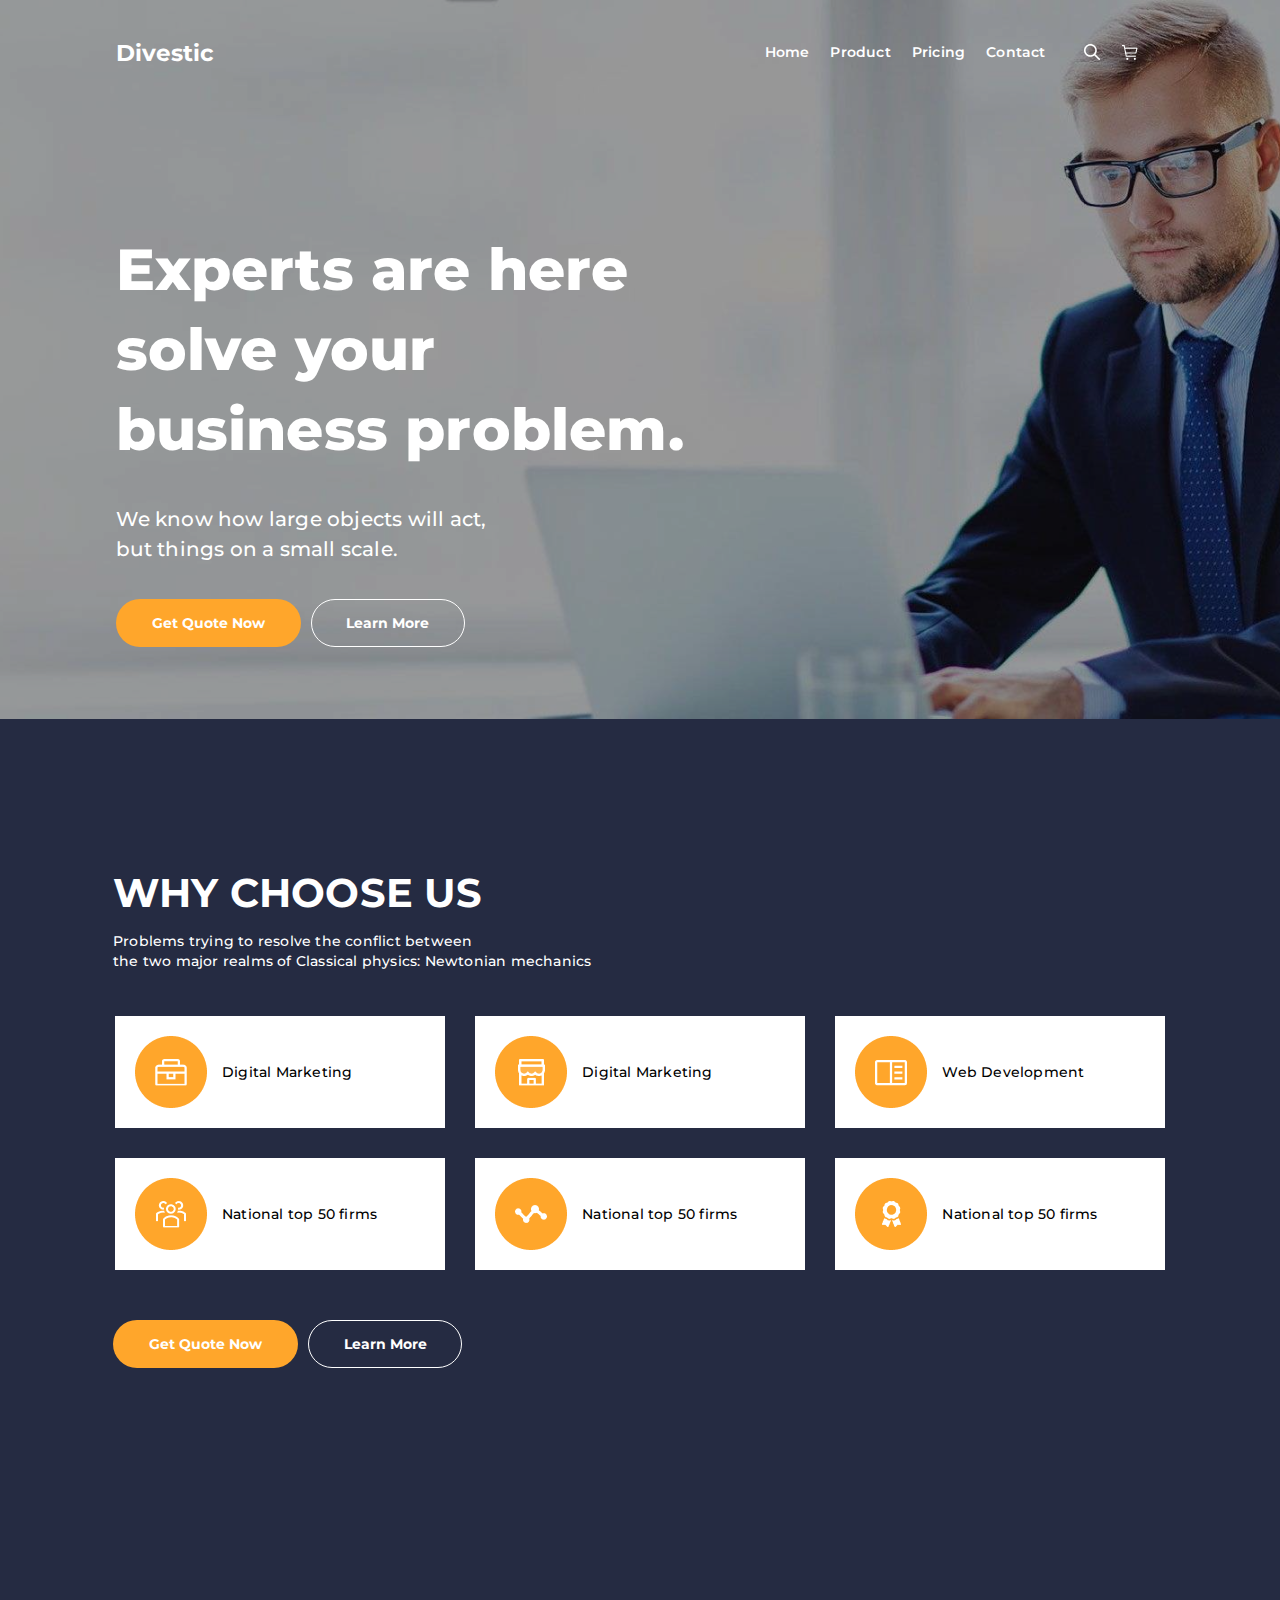
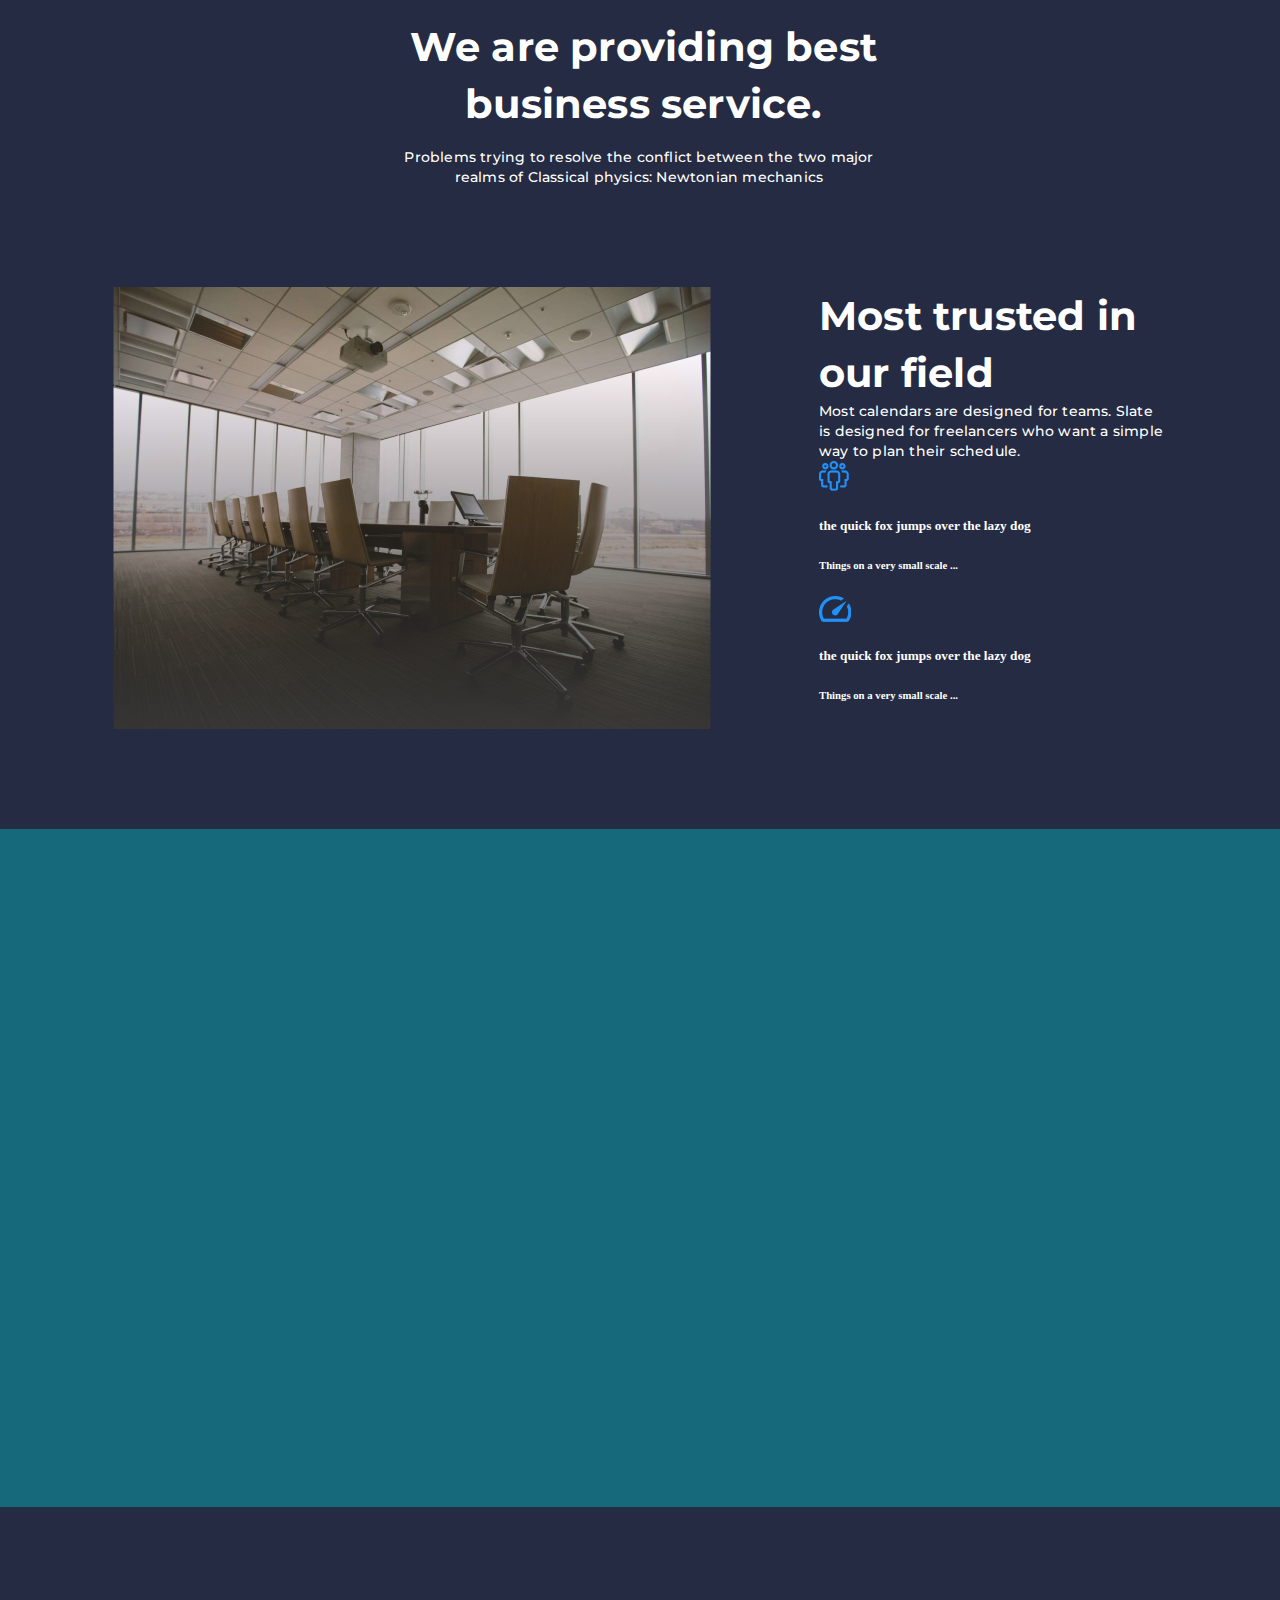
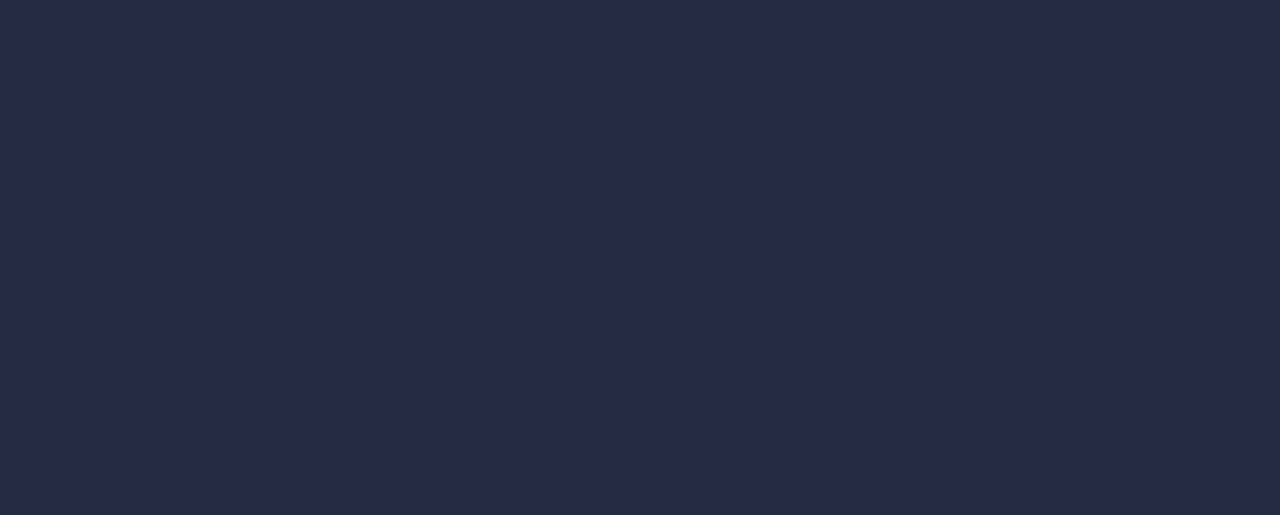
==== index1.html @ 2c8c7f73 "first commit" ====
<!DOCTYPE html>
<html lang="en">

<head>
    <meta charset="UTF-8">
    <meta http-equiv="X-UA-Compatible" content="IE=edge">
    <meta name="viewport" content="width=device-width, initial-scale=1.0">
    <title>Document</title>
    <link href="styles1.css" rel="stylesheet">
</head>

<body>
    <div class="first-page">
        <div class="container">
            <div class="grid__first-page">

                <header>

                    <div class="logo first-page__logo">
                        <h3>Divestic</h3>
                    </div>

                    <div class="menu first-page__menu">
                        <ul class="iteams menu__iteams">
                            <li><a href="#">Home</a></li>
                            <li><a href="#">Product</a></li>
                            <li><a href="">Pricing</a></li>
                            <li><a href="">Contact</a></li>

                            <li>
                        </ul>
                    </div>

                    <div class="lupa-cart first-page__lupa-cart">
                        <a class="lupa first-page__lupa" href="#"><img src="pictures1/lupa.png" alt="Search"></a>

                        <a class="cart first-page__lupa" href="#"><img src="pictures1/shoppingCart.png"
                                alt="Shopping Cart"></a>
                    </div>

                </header>
                <div>
                    <h1>Experts are here solve your business problem.</h1>
                </div>
                <div>
                    <h4>We know how large objects will act,
                        but things on a small scale.</h4>
                </div>
                <div class="buttons first-page_buttons">
                    <button class="first-button first-page__first-button" type="">Get Quote Now</button>
                    <button class="second-button first-page__second-button" type="">Learn More</button>
                </div>

            </div>
        </div>
    </div>
    <div class="second-page">
        <div class="container">
            <div class="grid__second-page">
                <div class="h2 second-page__h2">
                    <h2>WHY CHOOSE US</h2>
                </div>
                <div class="text second-page__text">
                    <p>Problems trying to resolve the conflict between<br>
                        the two major realms of Classical physics: Newtonian mechanics</p>
                </div>
                <div class="blocks second-page__blocks">
                    <div><img src="pictures1/block1.png" alt=""></a>
                        <p>Digital Marketing</p>
                    </div>
                    <div><img src="pictures1/block2.png" alt=""></a>
                        <p>Digital Marketing</p>
                    </div>
                    <div><img src="pictures1/block3.png" alt=""></a>
                        <p>Web Development</p>
                    </div>
                    <div><img src="pictures1/block4.png" alt=""></a>
                        <p>National top 50 firms</p>
                    </div>
                    <div><img src="pictures1/block5.png" alt=""></a>
                        <p>National top 50 firms</p>
                    </div>
                    <div><img src="pictures1/block6.png" alt=""></a>
                        <p>National top 50 firms</p>
                    </div>





                </div>

                <div class="buttons second-page__buttons">
                    <button class="first-button second-page__first-button" type="">Get Quote Now</button>
                    <button class="second-button second-page__second-button" type="">Learn More</button>
                </div>


            </div>
        </div>
    </div>
    <div class="third-page">
        <div class="container">
            <div class="grid__third-page">

                <div class="h2 third-page__h2">
                    <h2>We are providing best
                        business service.</h2>
                </div>
                <div class="text third-page__text">
                    <p>Problems trying to resolve the conflict between the two major realms
                        of Classical physics: Newtonian mechanics </p>
                </div>
                <div class="video">
                    <img src="pictures1/media bg-cover.png">
                </div>
                <div class="other">
                    <div class="h2 other__h2">
                        <h2>Most trusted in
                            our field</h2>
                    </div>
                    <div class="text other__text">
                        <p>Most calendars are designed for teams. Slate
                            is designed for freelancers who want a
                            simple way to plan their schedule.</p>
                    </div>
                    <div class="elem1 other__elem1"> <img src="pictures1/elem1.png">
                        <h5>the quick fox jumps over the lazy
                            dog</h5>
                        <h6>Things on a very small scale ...</h6>
                    </div>
                    <div class="elem2 other__elem2"></div>
                    <img src="pictures1/elem2.png">
                    <h5>the quick fox jumps over the lazy
                        dog</h5>
                    <h6>Things on a very small scale ...</h6>
                </div>













            </div>
        </div>
    </div>



    <div class="fourth-page">
        <div class="container">
            <div class="grid__fourth-page">



            </div>
        </div>
    </div>

    <div class="fifth-page">
        <div class="container">
            <div class="grid__fifth-page">



            </div>
        </div>
    </div>
    <div class="six-page">
        <div class="container">
            <div class="grid__six-page">



            </div>
        </div>
    </div>
    <div class="seven-page">
        <div class="container">
            <div class="grid__seven-page">



            </div>
        </div>
    </div>

</body>

</html>
---- styles1.css ----
@font-face {
  font-family: "Montserrat";
  src: url(fonts1/Montserrat-Bold.ttf);
  font-style: bold;
  font-weight: 700;
}
@font-face {
  font-family: "Montserrat";
  src: url(fonts1/Montserrat-Regular.ttf);
  font-style: normal;
  font-weight: 400;
}
@font-face {
  font-family: "Montserrat";
  src: url(fonts1/Montserrat-Black.ttf);
  font-style: ;
  font-weight: 900;
}
@font-face {
  font-family: "Montserrat";
  src: url(fonts1/Montserrat-ExtraBold.ttf);
  font-style: ;
  font-weight: 800;
}
@font-face {
  font-family: "Montserrat";
  src: url(fonts1/Montserrat-SemiBold.ttf);
  font-weight: 600;
}
@font-face {
  font-family: "Montserrat";
  src: url(fonts1/Montserrat-Medium.ttf);
  font-weight: 500;
}
@font-face {
  font-family: "Montserrat";
  src: url(fonts1/Montserrat-Light.ttf);
  font-weight: 300;
}
body {
  margin: 0px;
}

.container {
  margin: 0 auto;
}
div.first-page > .container {
  height: 718px;
  padding-top: 1px;
  width: 1049px;
}

.first-page {
  margin-top: 0px;
  background-blend-mode: multiply;
  background-size: cover;
  background-color: rgba(0, 0, 0, 0.4);
  background-image: url(pictures1/1backgr.png);
}

.grid__first-page {
  display: grid;
  grid-gap: 10px;
  grid-template-rows: 104px 1fr 100px 130px;
  grid-template-columns: 1fr;
  grid-template-areas:
    "header "
    "h1"
    "h4"
    "butn";
}

header {
  grid-area: header;
  display: grid;
  grid-template-columns: 550px 384px 100px;
  grid-gap: 10px;
}
.logo {
}

h3 {
  margin-top: 36px;
  width: 99px;
  float: left;
  color: white;
  font-family: Montserrat;
  font-weight: 700;
  font-size: 23px;
  line-height: 32px;
  letter-spacing: 0.1px;
}
.menu ul {
  display: flex;
  margin-left: 49px;
}
.iteams li {
  margin-top: 23px;
  list-style: none;
  padding-right: 21px;
}

.iteams li a {
  text-decoration: none;
  line-height: 24px;
  font-size: 14px;
  color: white;
  font-family: Montserrat;
  font-weight: 600;
  letter-spacing: 0.2px;
}
h1 {
  margin-top: 115px;
  margin-bottom: 0px;
  font-family: Montserrat, sans-serif;
  font-weight: 800;
  color: white;
  font-size: 58px;
  width: 570px;
  line-height: 80px;
  letter-spacing: 0.2px;
}
h4 {
  color: white;
  font-family: Montserrat;
  font-weight: 500;
  font-size: 24px;
  width: 376px;
  font-size: 20px;
  letter-spacing: 0.2px;
  line-height: 30px;
  margin-top: 24px;
  margin-bottom: 0px;
}

.lupa-cart {
  display: grid;
  grid-template-columns: auto 1fr;
  grid-gap: 22px;
}
.lupa {
  padding-left: 14px;
  padding-top: 43px;
}
.cart {
  padding-top: 44px;
}

.first-button {
  appearance: none;
  border: 0;
  font-family: Montserrat;
  border-radius: 37px;
  background: #ffa62b;
  color: #fff;
  padding: 10px 36px;
  font-size: 14px;
  width: 185px;
  height: 48px;
  font-weight: 700;
}
.second-button {
  margin-left: 6px;
  appearance: none;
  border: 1px solid #ffffff;
  background: unset;
  border-radius: 37px;
  color: #fff;
  font-family: Montserrat;
  font-size: 14px;
  font-weight: 700;
  width: 154px;
  height: 48px;
  border-color: white;
}
.first-page_buttons {
  padding-top: 9px;
}
.second-page,
.third-page {
  background-color: #252b42;
}
div.second-page > .container {
  height: 799px;
  width: 1054px;
}
.grid__second-page {
  display: grid;
  grid-gap: 10px;
  grid-template-rows: 1fr 1fr fr 2fr;
  grid-template-columns: 1fr;
  grid-template-areas:
    "h2"
    "text"
    "blocks"
    "butn";
}
.blocks {
  display: grid;
  grid-gap: px;
  grid-template-columns: 1fr 1fr 1fr;
  grid-template-rows: 1fr 1fr;
}
.second-page__h2 {
  margin-top: 145px;
}

h2 {
  font-family: Montserrat;
  font-weight: 700;
  font-size: 40px;
  line-height: 57px;
  letter-spacing: 0.2px;
  color: #fff;
  margin: 0px;
}
div.second-page__text > p {
  color: #ffffff;
  margin: 0px;
}

.second-page__blocks > div {
  display: flex;
  background-color: #ffffff;
  margin: 15px 15.25px;
  align-items: center;
}
.second-page__blocks {
  margin: 20px -13.25px -15px;
}

.second-page__blocks > div > img {
  margin: 20px 15px 20px 20px;
}
p {
  font-family: Montserrat;
  font-weight: 500;
  font-size: 14px;
  line-height: 20px;
  letter-spacing: 0.2px;
}
.second-page__buttons {
  margin-top: 40px;
}
div.third-page > .container {
  height: 911px;
  width: 1054px;
}
.grid__third-page {
  display: grid;
  max-height: 911px;
  grid-gap: 10px;
  grid-template-rows: 1fr 1fr 4fr;
  grid-template-columns: 2fr 1fr;
  grid-template-areas:
    "h2 h2"
    "text text"
    "video other";
}
.third-page__h2 {
  grid-area: h2;
  width: 480px; /*изменить на 461*/
  margin: 100px auto 0px;
}
.third-page__h2 > h2 {
  text-align: center;
  margin-left: 7px;
}
.third-page__text {
  grid-area: text;
  width: 511px;
  margin: 0px auto 0px;
}
div.third-page__text > p {
  color: #ffffff;
  text-align: center;
  margin: 0px;
  margin-top: 5px;
  margin-right: 2px;
}

.video {
  grid-area: video;
}

div.outher {
  grid-area: other;
  display: grid;
  grid-template-rows: 1fr 1fr 1fr 1fr;
  grid-template-columns: 1fr;
}

h5 {
  color: #ffffff;
}
h6 {
  color: #ffffff;
}
div.other__text > p {
  color: #ffffff;
  margin: 0px;
}

.fourth-page {
  background-color: #16697a;
}
.fourth-page > .container {
  height: 678px;
  width: 1054px;
}
.fifth-page > .container {
  height: 608px;
  width: 1054px;
}
.fifth-page {
  background-color: #252b42;
}
.six-page {
  background-color: #252b42;
}
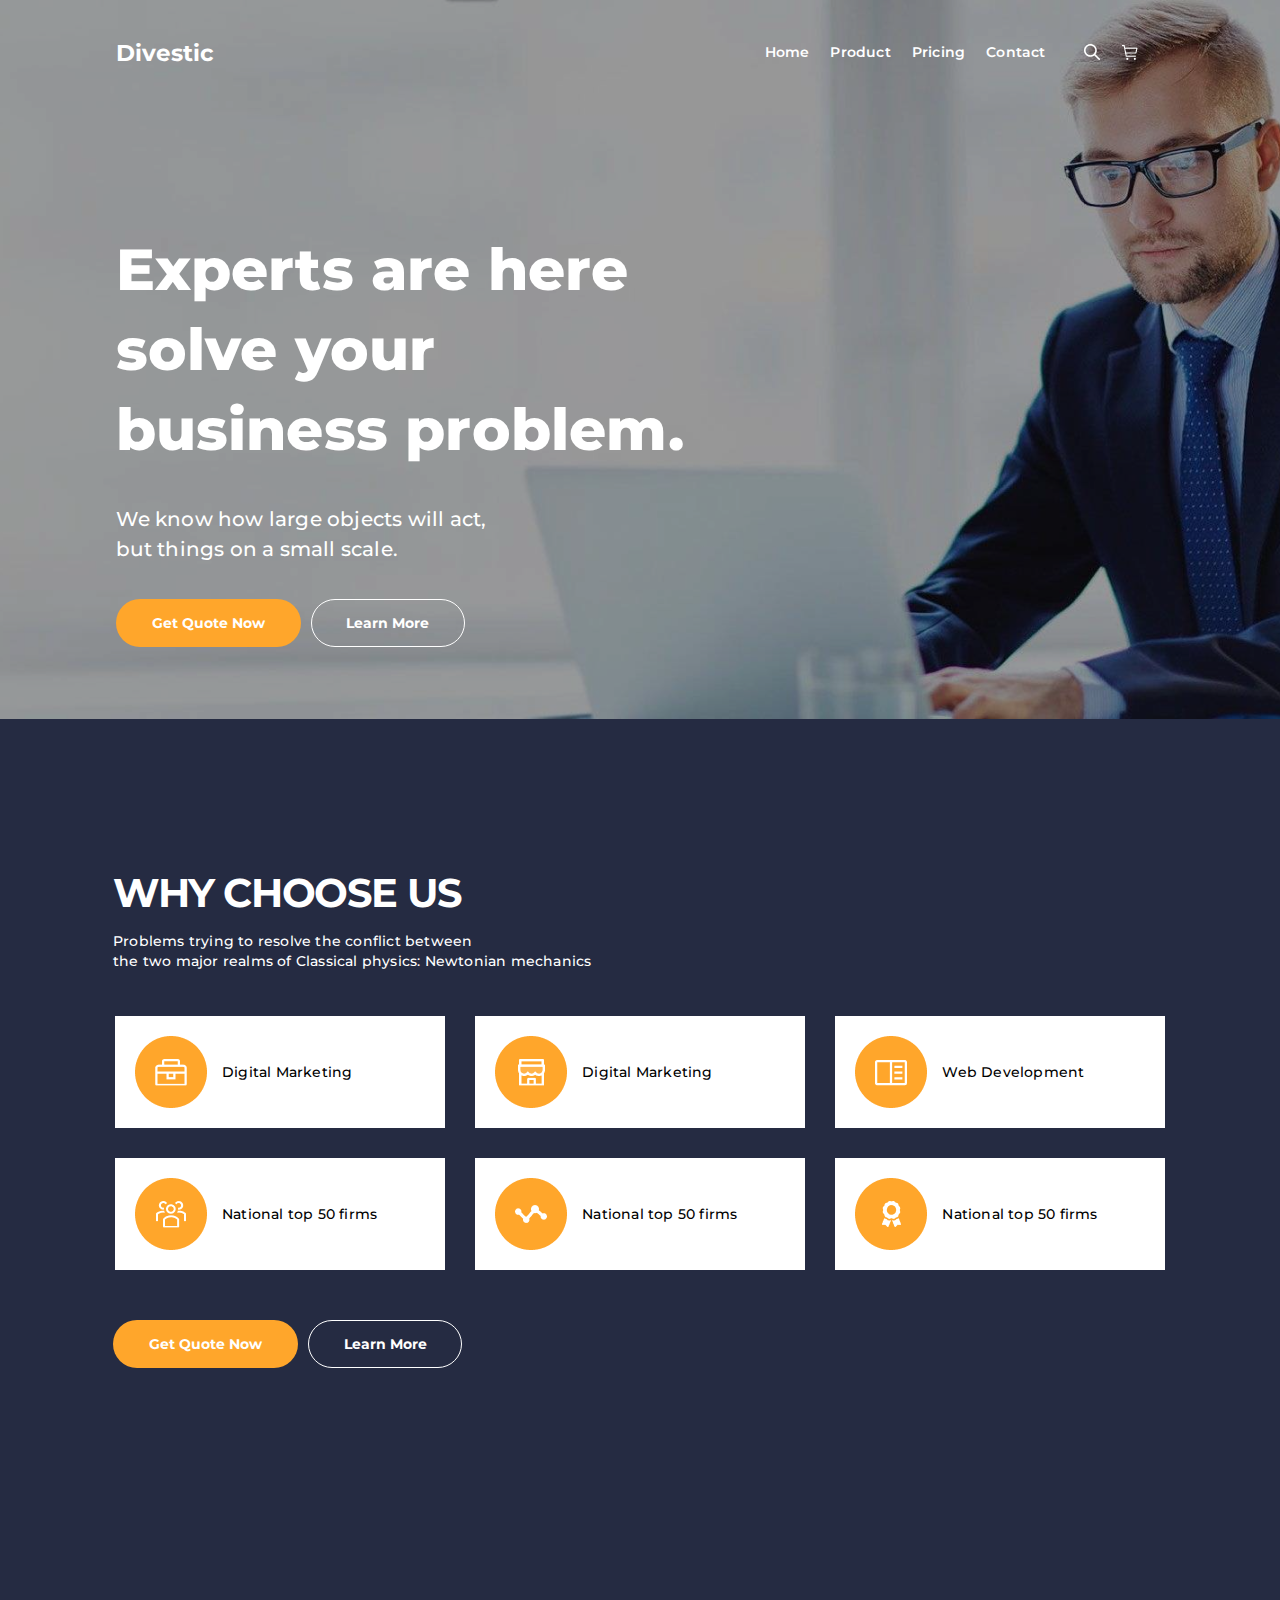
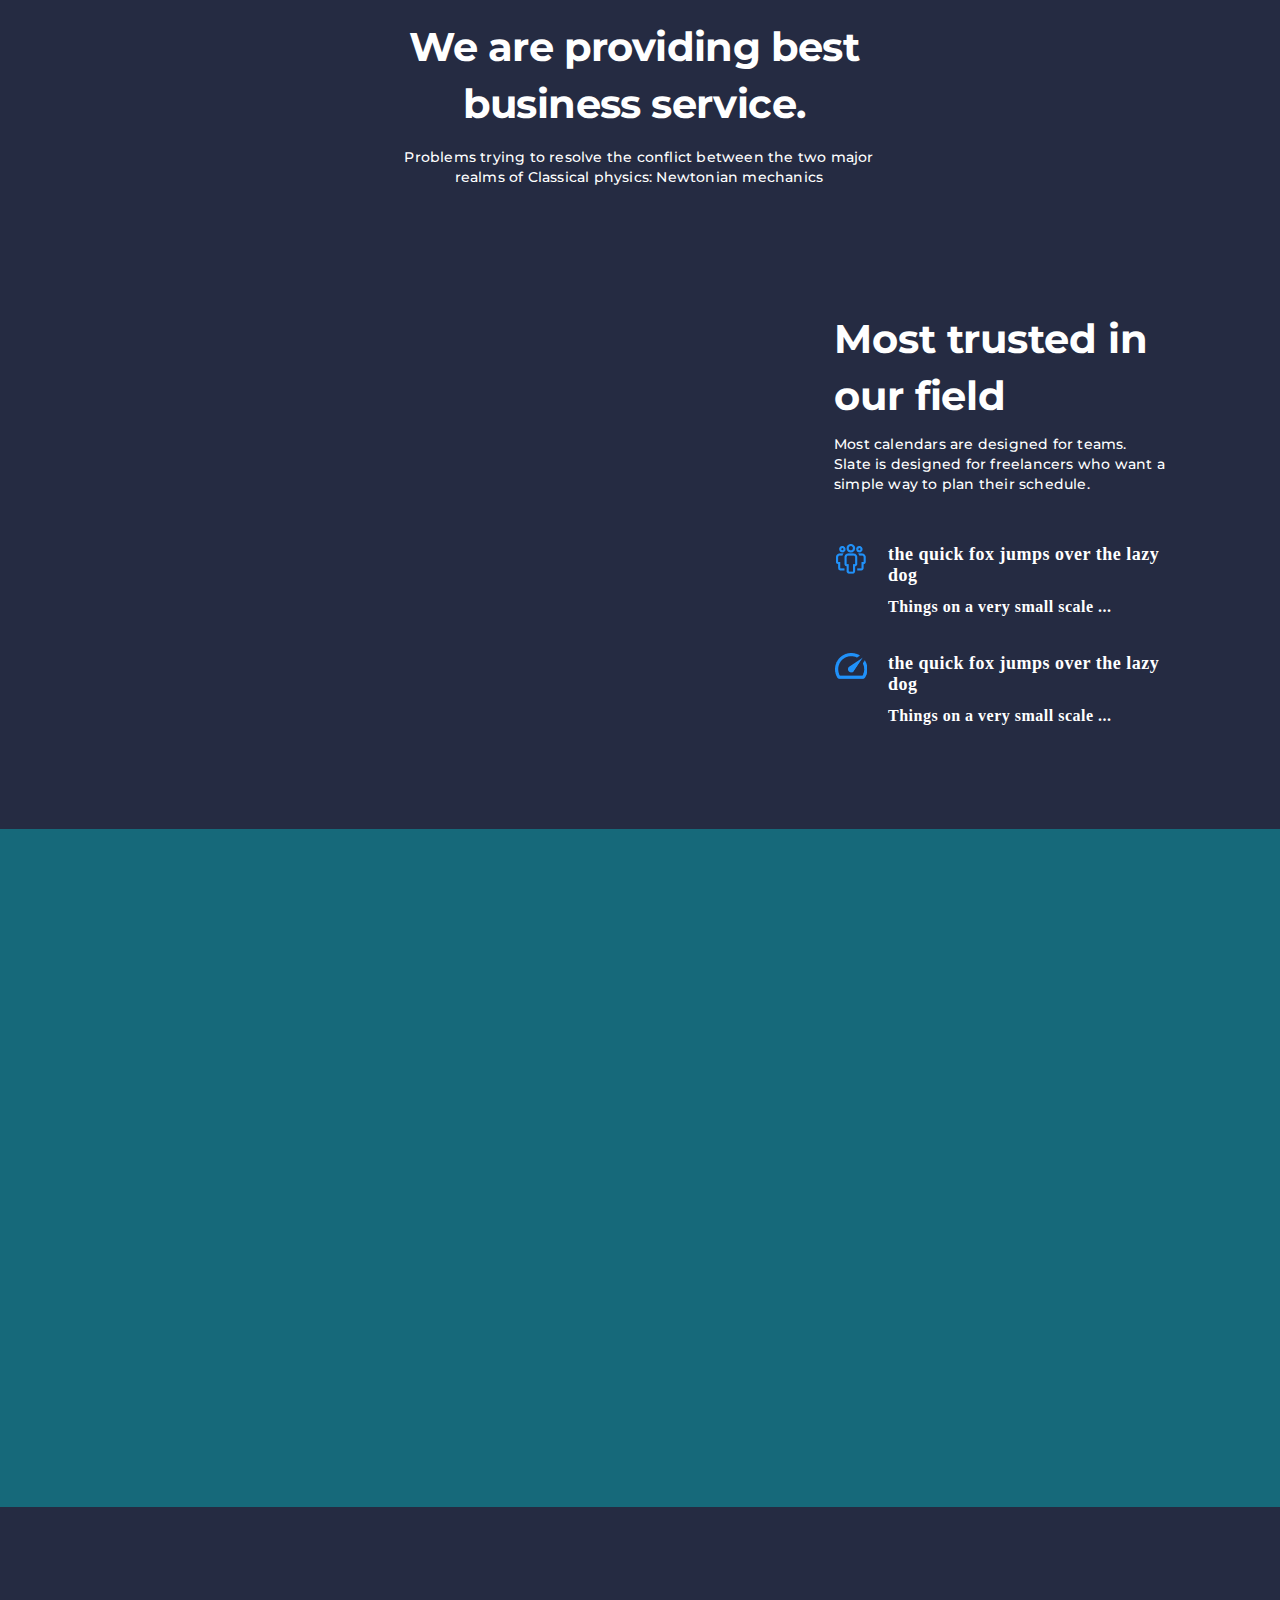
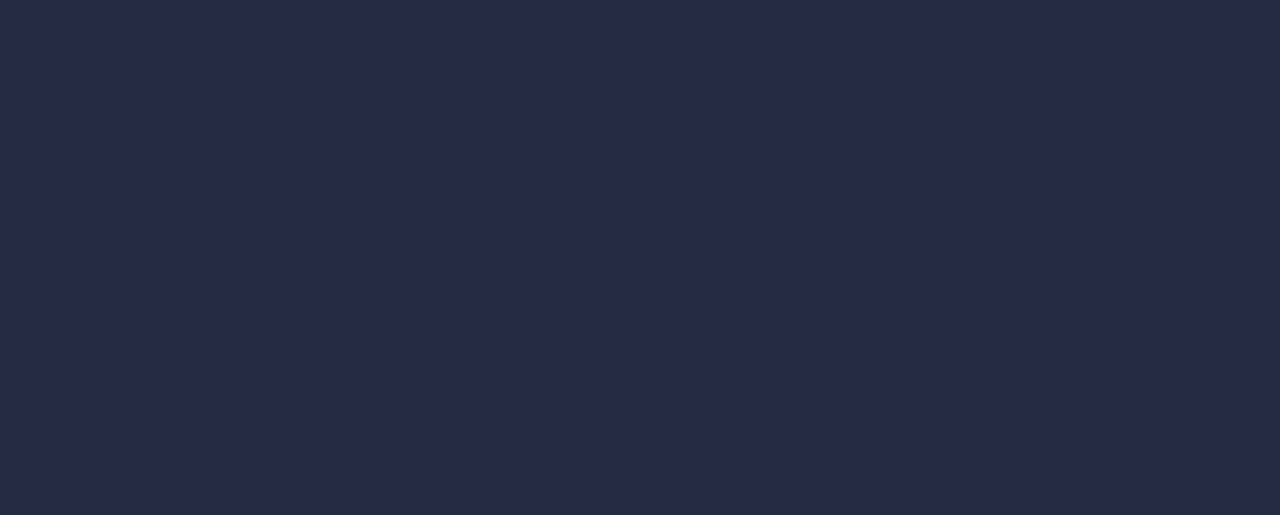
==== commit 9e9c0d6b: "finished 3 page" ====
--- a/index1.html
+++ b/index1.html
@@ -7,6 +7,10 @@
     <meta name="viewport" content="width=device-width, initial-scale=1.0">
     <title>Document</title>
     <link href="styles1.css" rel="stylesheet">
+
+    <link rel="stylesheet" href="https://cdn.plyr.io/3.7.2/plyr.css" />
+
+
 </head>
 
 <body>
@@ -112,7 +116,23 @@
                         of Classical physics: Newtonian mechanics </p>
                 </div>
                 <div class="video">
-                    <img src="pictures1/media bg-cover.png">
+
+                    <video data-poster="pictures1/media bg-cover.png" id="player">
+                        <!-- Video files -->
+                        <!-- <source src="https://cdn.plyr.io/static/demo/View_From_A_Blue_Moon_Trailer-576p.mp4"
+                            type="video/mp4" size="576" /> -->
+
+                        <iframe iconUrl="./img/icons/video_icon.svg" allow="autoplay" controls
+                            src="https://player.vimeo.com/video/76979871?loop=false&amp;byline=false&amp;portrait=false&amp;title=false&amp;speed=true&amp;transparent=0&amp;gesture=media"></iframe>
+
+                    </video>
+
+
+
+
+
+
+                    <!-- <img src="pictures1/media bg-cover.png"> -->
                 </div>
                 <div class="other">
                     <div class="h2 other__h2">
@@ -124,16 +144,18 @@
                             is designed for freelancers who want a
                             simple way to plan their schedule.</p>
                     </div>
-                    <div class="elem1 other__elem1"> <img src="pictures1/elem1.png">
+                    <div class="elem1 other__elem1">
+                        <img src="pictures1/elem1.png">
                         <h5>the quick fox jumps over the lazy
                             dog</h5>
                         <h6>Things on a very small scale ...</h6>
                     </div>
-                    <div class="elem2 other__elem2"></div>
-                    <img src="pictures1/elem2.png">
-                    <h5>the quick fox jumps over the lazy
-                        dog</h5>
-                    <h6>Things on a very small scale ...</h6>
+                    <div class="elem2 other__elem2">
+                        <img src="pictures1/elem2.png">
+                        <h5>the quick fox jumps over the lazy
+                            dog</h5>
+                        <h6>Things on a very small scale ...</h6>
+                    </div>
                 </div>
 
 
@@ -194,4 +216,20 @@
 
 </body>
 
+
+
+<script src="https://cdn.plyr.io/3.7.2/plyr.js"></script>
+<script>
+    const player = new Plyr('#player');
+</script>
+
+
+<!-- <script src="src/js/plyr.js"></script>
+<script>
+    const player = new Plyr('#player');
+</script>
+<script src="https://cdn.plyr.io/3.7.2/plyr.polyfilled.js"></script>
+<script src="https://cdn.plyr.io/3.7.2/demo.js" crossorigin="anonymous"></script> -->
+
+
 </html>--- a/styles1.css
+++ b/styles1.css
@@ -13,13 +13,13 @@
 @font-face {
   font-family: "Montserrat";
   src: url(fonts1/Montserrat-Black.ttf);
-  font-style: ;
+
   font-weight: 900;
 }
 @font-face {
   font-family: "Montserrat";
   src: url(fonts1/Montserrat-ExtraBold.ttf);
-  font-style: ;
+
   font-weight: 800;
 }
 @font-face {
@@ -75,8 +75,6 @@
   display: grid;
   grid-template-columns: 550px 384px 100px;
   grid-gap: 10px;
-}
-.logo {
 }
 
 h3 {
@@ -197,7 +195,7 @@
 }
 .blocks {
   display: grid;
-  grid-gap: px;
+
   grid-template-columns: 1fr 1fr 1fr;
   grid-template-rows: 1fr 1fr;
 }
@@ -210,7 +208,7 @@
   font-weight: 700;
   font-size: 40px;
   line-height: 57px;
-  letter-spacing: 0.2px;
+  letter-spacing: -1.4px;
   color: #fff;
   margin: 0px;
 }
@@ -255,16 +253,18 @@
   grid-template-areas:
     "h2 h2"
     "text text"
-    "video other";
+    "video  other";
 }
 .third-page__h2 {
   grid-area: h2;
-  width: 480px; /*изменить на 461*/
+  width: 461px; /*480изменить на 461
+  pochemy razmer drugoi*/
   margin: 100px auto 0px;
 }
 .third-page__h2 > h2 {
+  letter-spacing: -0.6px;
   text-align: center;
-  margin-left: 7px;
+  margin-left: -12px;
 }
 .third-page__text {
   grid-area: text;
@@ -277,6 +277,7 @@
   margin: 0px;
   margin-top: 5px;
   margin-right: 2px;
+  margin-bottom: 91px;
 }
 
 .video {
@@ -285,20 +286,60 @@
 
 div.outher {
   grid-area: other;
-  display: grid;
-  grid-template-rows: 1fr 1fr 1fr 1fr;
-  grid-template-columns: 1fr;
+}
+
+div.other__text > p {
+  color: #ffffff;
+  margin: 0px;
+}
+div.other__text {
+  margin-left: 15px;
+  margin-top: 10px;
+  margin-bottom: 50px; /*!!!*/
+}
+div.other__h2 {
+  margin-top: 21.5px;
+  margin-left: 15px;
+}
+div.other__h2 > h2 {
+  letter-spacing: -0.1px;
+}
+div.other__elem1,
+div.other__elem2 {
+  height: 77px;
+  display: grid;
+  grid-template-rows: 1fr 1fr;
+  grid-template-columns: 1fr 279px;
+  margin-left: 17px;
 }
 
 h5 {
   color: #ffffff;
+  margin: 0px;
+  font-size: 18px;
+  letter-spacing: 0.5px;
+  font-weight: 700;
 }
 h6 {
   color: #ffffff;
-}
-div.other__text > p {
-  color: #ffffff;
-  margin: 0px;
+  margin: 0px;
+  font-size: 16px;
+  letter-spacing: 0.5px;
+  font-weight: 600;
+}
+div.other__elem1 > h6,
+div.other__elem2 > h6 {
+  margin-top: 12px;
+  grid-row-start: 2;
+  grid-column-start: 2;
+  grid-row-end: 3;
+  grid-column-end: 3;
+}
+div.other__elem1 {
+  margin-bottom: 32px;
+}
+div.other__elem2 {
+  margin-left: 16px;
 }
 
 .fourth-page {
@@ -318,3 +359,9 @@
 .six-page {
   background-color: #252b42;
 }
+
+.plyr {
+  margin-left: 3px;
+  width: 597px;
+  height: 442px;
+}
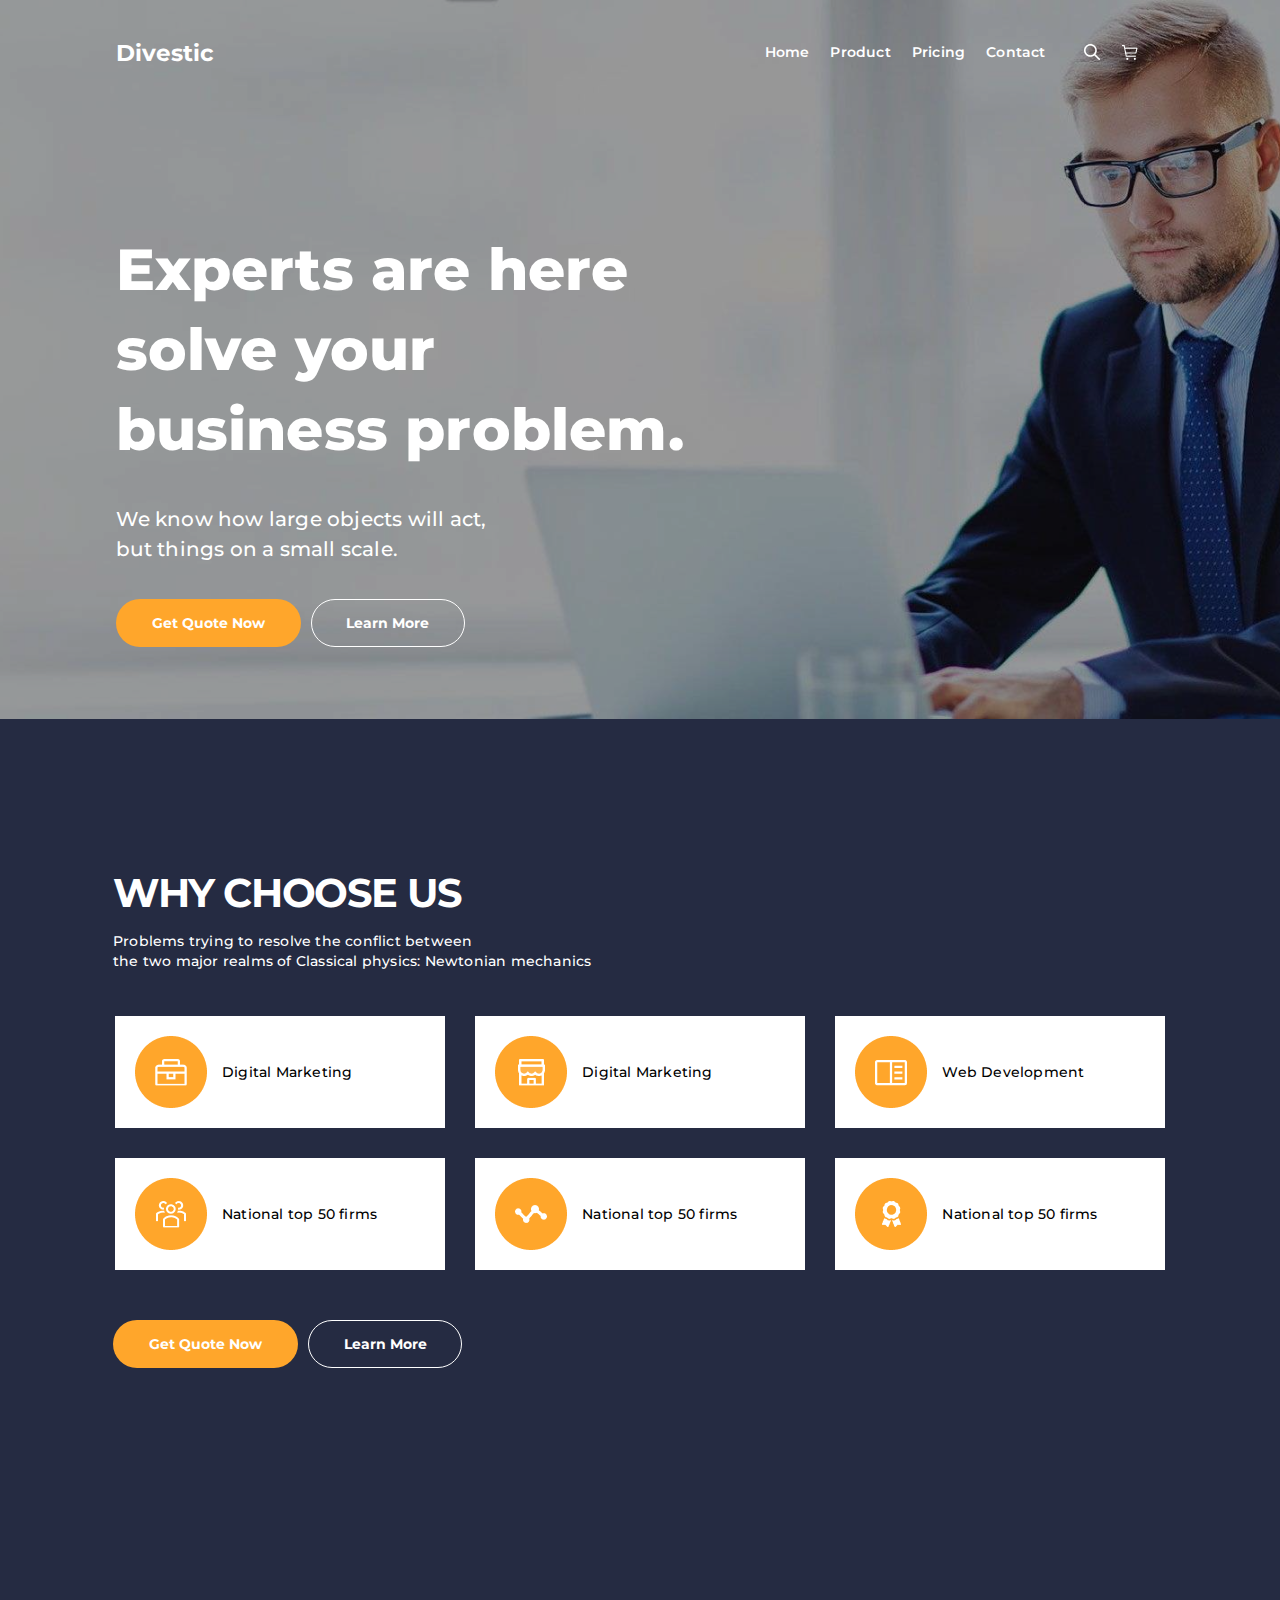
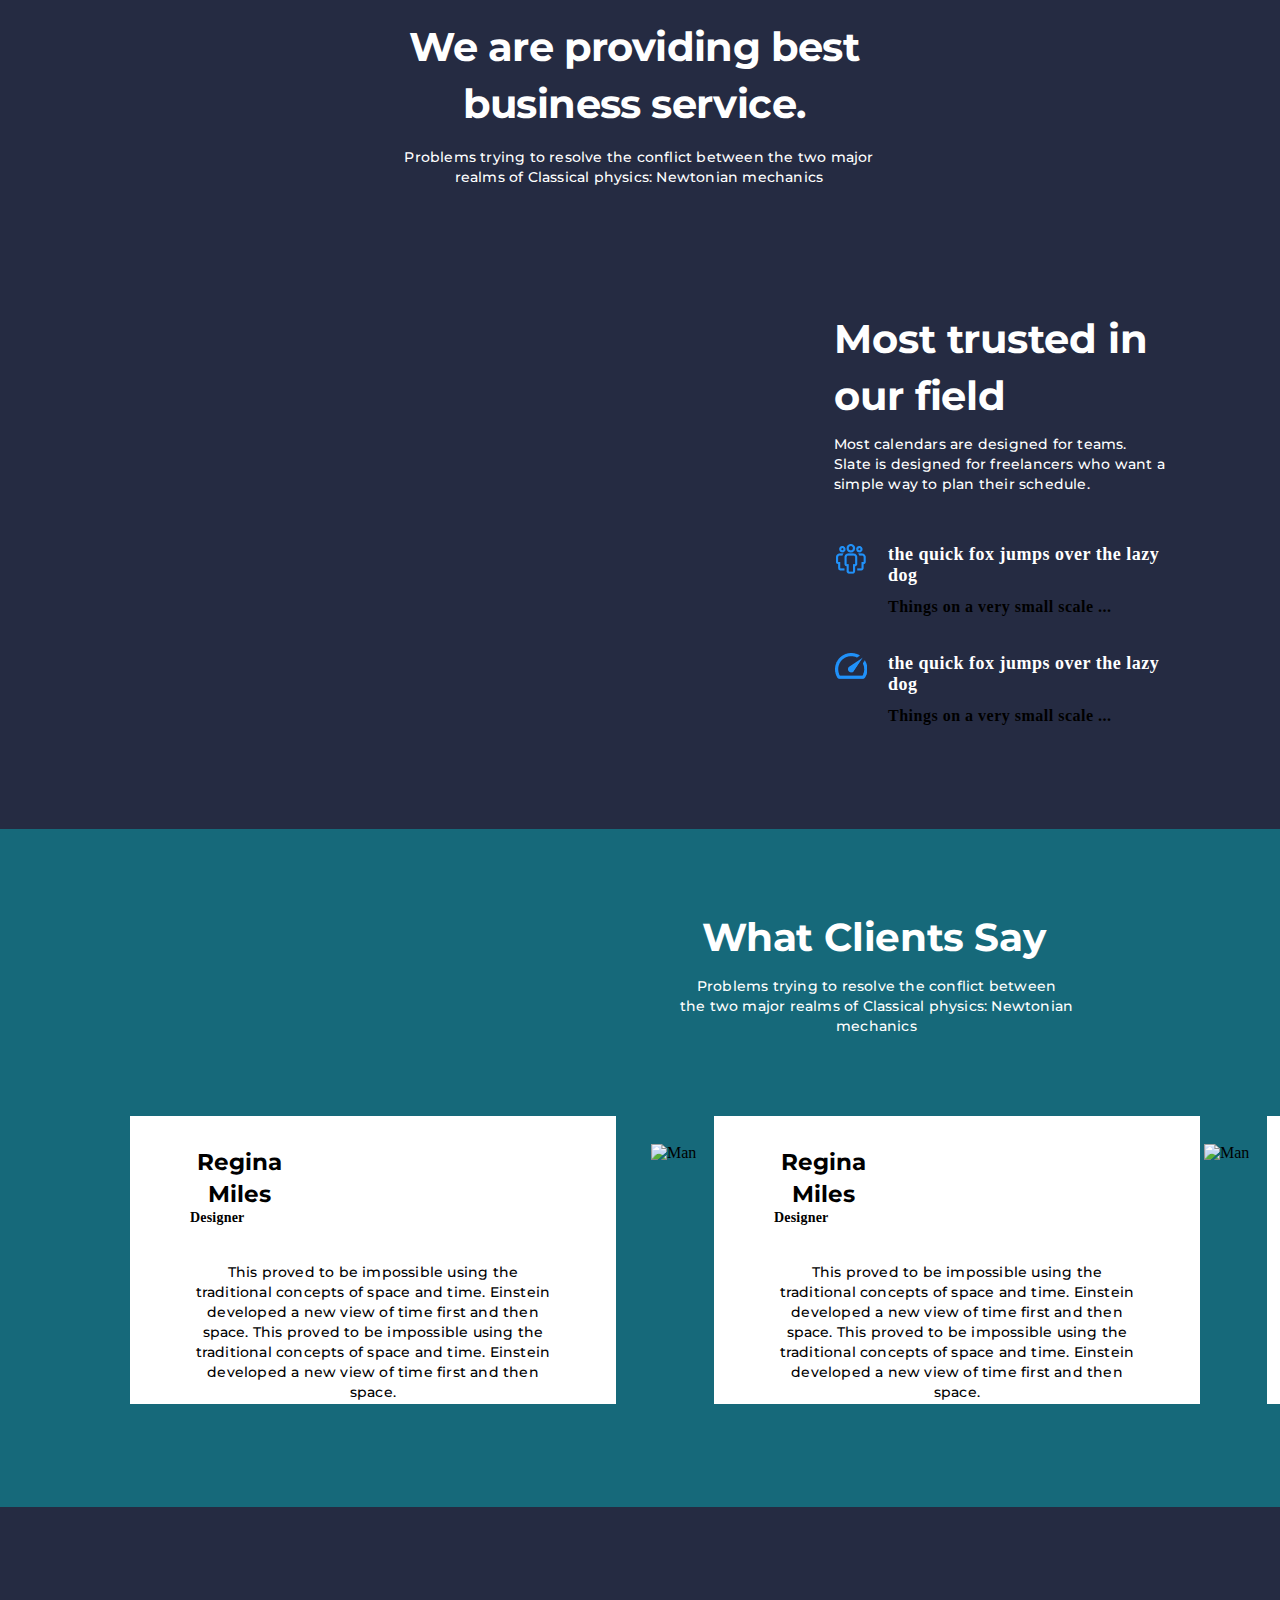
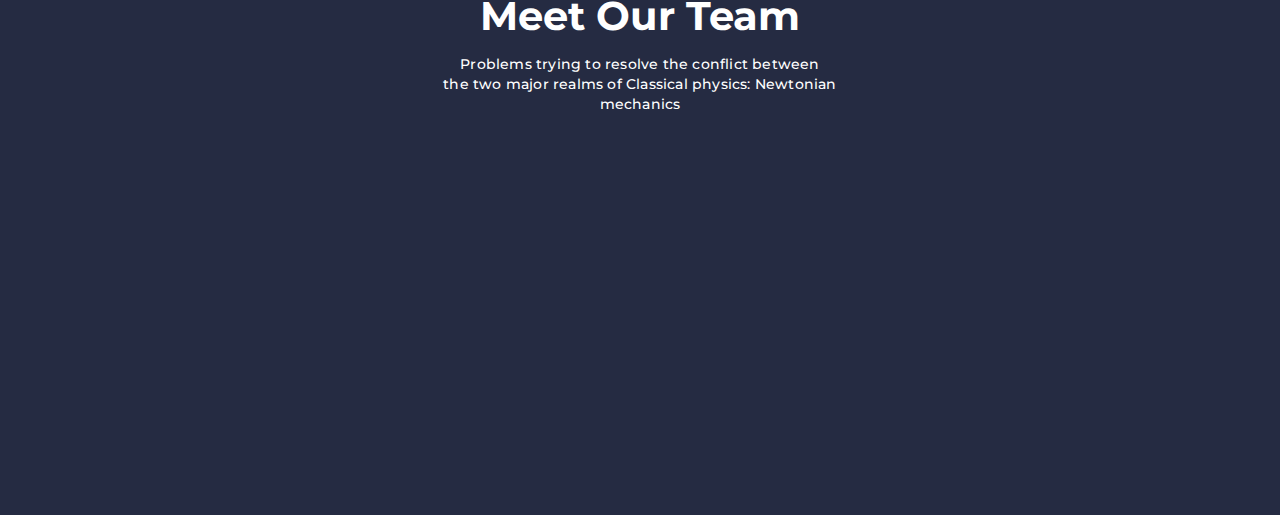
==== commit 5388bb70: "started fifth page" ====
--- a/index1.html
+++ b/index1.html
@@ -158,18 +158,6 @@
                     </div>
                 </div>
 
-
-
-
-
-
-
-
-
-
-
-
-
             </div>
         </div>
     </div>
@@ -180,8 +168,73 @@
         <div class="container">
             <div class="grid__fourth-page">
 
-
-
+                <div class="h2 fourth-page__h2">
+
+                    <h2>What Clients Say</h2>
+                </div>
+
+                <div class="text fourth-page__text">
+                    <p>Problems trying to resolve the conflict between<br>
+                        the two major realms of Classical physics: Newtonian mechanics </p>
+                </div>
+                <div class="cards fourth-page__cards">
+                    <div class="first-card fourth-page__first-card">
+                        <h3>Regina Miles</h3>
+                        <h6>Designer</h6>
+                        <div>
+                            <span class="icon-star"></span>
+                            <span class="icon-star"></span>
+                            <span class="icon-star"></span>
+                            <span class="icon-star"></span>
+                            <span class="icon-emptyStar"></span>
+
+                        </div>
+                        <p>This proved to be impossible using the traditional
+                            concepts of space and time. Einstein developed a
+                            new view of time first and then space. This proved
+                            to be impossible using the traditional concepts of
+                            space and time. Einstein developed a new view
+                            of time first and then space.</p>
+                    </div>
+                    <div class="second-card fourth-page__second-card">
+                        <img class="man second-card__man" src="pictures1/glasses.png" alt="Man">
+                        <h3>Regina Miles</h3>
+                        <h6>Designer</h6>
+                        <div>
+                            <span class="icon-star"></span>
+                            <span class="icon-star"></span>
+                            <span class="icon-star"></span>
+                            <span class="icon-star"></span>
+                            <span class="icon-emptyStar"></span>
+
+                        </div>
+                        <p>This proved to be impossible using the traditional
+                            concepts of space and time. Einstein developed a
+                            new view of time first and then space. This proved
+                            to be impossible using the traditional concepts of
+                            space and time. Einstein developed a new view
+                            of time first and then space.</p>
+                    </div>
+                    <div class="third-card fourth-page__third-card">
+                        <img class="man third-card__man" src="pictures1/man.png" alt="Man">
+                        <h3>Regina Miles</h3>
+                        <h6>Designer</h6>
+                        <div>
+                            <span class="icon-star"></span>
+                            <span class="icon-star"></span>
+                            <span class="icon-star"></span>
+                            <span class="icon-star"></span>
+                            <span class="icon-emptyStar"></span>
+
+                        </div>
+                        <p>This proved to be impossible using the traditional
+                            concepts of space and time. Einstein developed a
+                            new view of time first and then space. This proved
+                            to be impossible using the traditional concepts of
+                            space and time. Einstein developed a new view
+                            of time first and then space.</p>
+                    </div>
+                </div>
             </div>
         </div>
     </div>
@@ -189,30 +242,47 @@
     <div class="fifth-page">
         <div class="container">
             <div class="grid__fifth-page">
-
-
-
-            </div>
-        </div>
-    </div>
-    <div class="six-page">
-        <div class="container">
-            <div class="grid__six-page">
-
-
-
-            </div>
-        </div>
-    </div>
-    <div class="seven-page">
-        <div class="container">
-            <div class="grid__seven-page">
-
-
-
-            </div>
-        </div>
-    </div>
+                <h2>Meet Our Team</h2>
+                <p>Problems trying to resolve the conflict between<br>
+                    the two major realms of Classical physics: Newtonian mechanics </p>
+                <div class="cards fifth-page__cards">
+                    <div class="first-card fifth-page__first-card"></div>
+
+                    <div class="second-card fifth-page__second-card"></div>
+
+                    <div class="third-card fifth-page__third-card"></div>
+
+                    <div class="fourth-card fifth-page__fourth-card"></div>
+
+
+
+                </div>
+            </div>
+        </div>
+
+
+
+
+
+
+        <div class="six-page">
+            <div class="container">
+                <div class="grid__six-page">
+
+
+
+                </div>
+            </div>
+        </div>
+        <div class="seven-page">
+            <div class="container">
+                <div class="grid__seven-page">
+
+
+
+                </div>
+            </div>
+        </div>
 
 </body>
 
--- a/styles1.css
+++ b/styles1.css
@@ -175,7 +175,9 @@
   padding-top: 9px;
 }
 .second-page,
-.third-page {
+.third-page,
+.fifth-page,
+.six-page {
   background-color: #252b42;
 }
 div.second-page > .container {
@@ -230,6 +232,7 @@
 .second-page__blocks > div > img {
   margin: 20px 15px 20px 20px;
 }
+
 p {
   font-family: Montserrat;
   font-weight: 500;
@@ -347,18 +350,127 @@
 }
 .fourth-page > .container {
   height: 678px;
-  width: 1054px;
-}
+}
+.grid__fourth-page,
+.grid__fifth-page {
+  height: 100%;
+  display: grid;
+  grid-template-rows: max-content max-content 2fr;
+  grid-template-columns: 1fr;
+  align-items: center;
+  text-align: center;
+}
+div.fourth-page__h2 {
+  margin-top: 80px;
+  margin-right: 6px;
+}
+div.fourth-page__h2 > h2 {
+  font-size: 39px;
+  letter-spacing: -0.4px;
+}
+
+div.fourth-page__text > p {
+  font-family: Montserrat;
+  font-size: 14px;
+  letter-spacing: 0.2px;
+  width: 470px;
+  color: rgb(255, 255, 255);
+  margin: 0 auto;
+  margin-top: 10px;
+}
+
+div.fourth-page__cards {
+  display: grid;
+  grid-template-columns: 1fr 1fr 1fr;
+  grid-template-rows: 1fr;
+  padding-bottom: 23px;
+}
+div.fourth-page__cards > div {
+  background-color: #ffffff;
+  width: 486px;
+  height: 288px;
+  display: grid;
+
+  justify-items: start;
+  padding: 30px 60px;
+  box-sizing: border-box;
+  position: relative;
+}
+div.fourth-page__cards > div.first-card {
+  margin-left: 130px;
+}
+div.fourth-page__cards > div.second-card {
+  margin-left: 98px;
+}
+div.fourth-page__cards > div.third-card {
+  margin-left: 67px;
+}
+
+.icon-star {
+  position: relative;
+  display: inline-block;
+  width: 18.3px;
+  height: 18.3px;
+  background-image: url("pictures1/star.svg");
+  background-size: 100%;
+  background-repeat: no-repeat;
+  background-position: center;
+}
+.icon-emptyStar {
+  position: relative;
+  display: inline-block;
+  width: 18.3px;
+  height: 18.3px;
+  background-image: url("pictures1/emptyStar.svg");
+  background-size: 100%;
+  background-repeat: no-repeat;
+  background-position: center;
+}
+div.fourth-page__cards h3,
+h6,
+p {
+  color: black;
+}
+div.fourth-page__cards h6,
+p {
+  font-size: 14px;
+  letter-spacing: 0.2px;
+}
+div.fourth-page__cards h3 {
+  margin: 0;
+  padding: 0;
+}
+div.fourth-page__cards img {
+  position: absolute;
+  left: -63px;
+  top: 28px;
+}
+
 .fifth-page > .container {
   height: 608px;
   width: 1054px;
 }
-.fifth-page {
-  background-color: #252b42;
-}
-.six-page {
-  background-color: #252b42;
-}
+
+div.grid__fifth-page > h2 {
+  margin-top: 80px;
+  letter-spacing: 0.1px;
+}
+
+div.grid__fifth-page > p {
+  color: #ffffff;
+  text-align: center;
+  width: 470px;
+  font-size: 14px;
+  font-weight: 500;
+  margin: 0 auto;
+  margin-top: 10px;
+}
+
+/*
+*
+*
+*
+*/
 
 .plyr {
   margin-left: 3px;
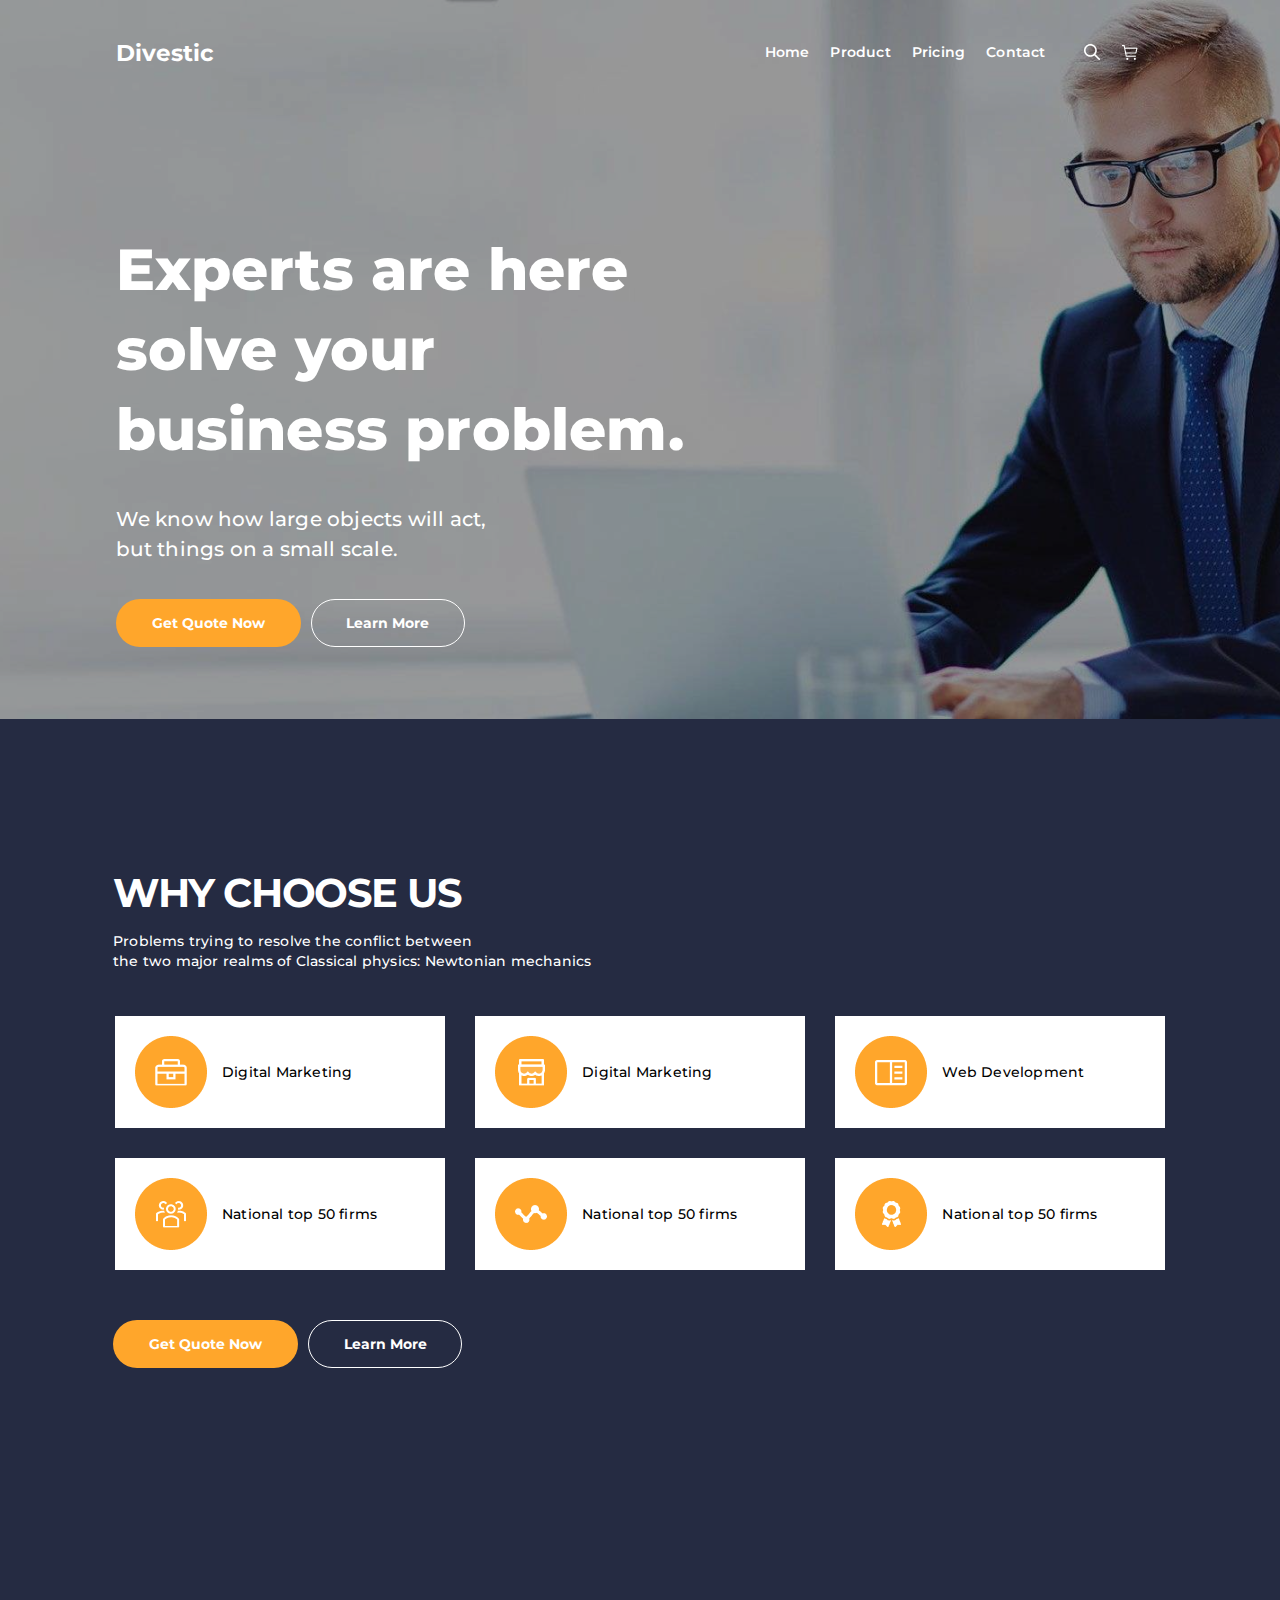
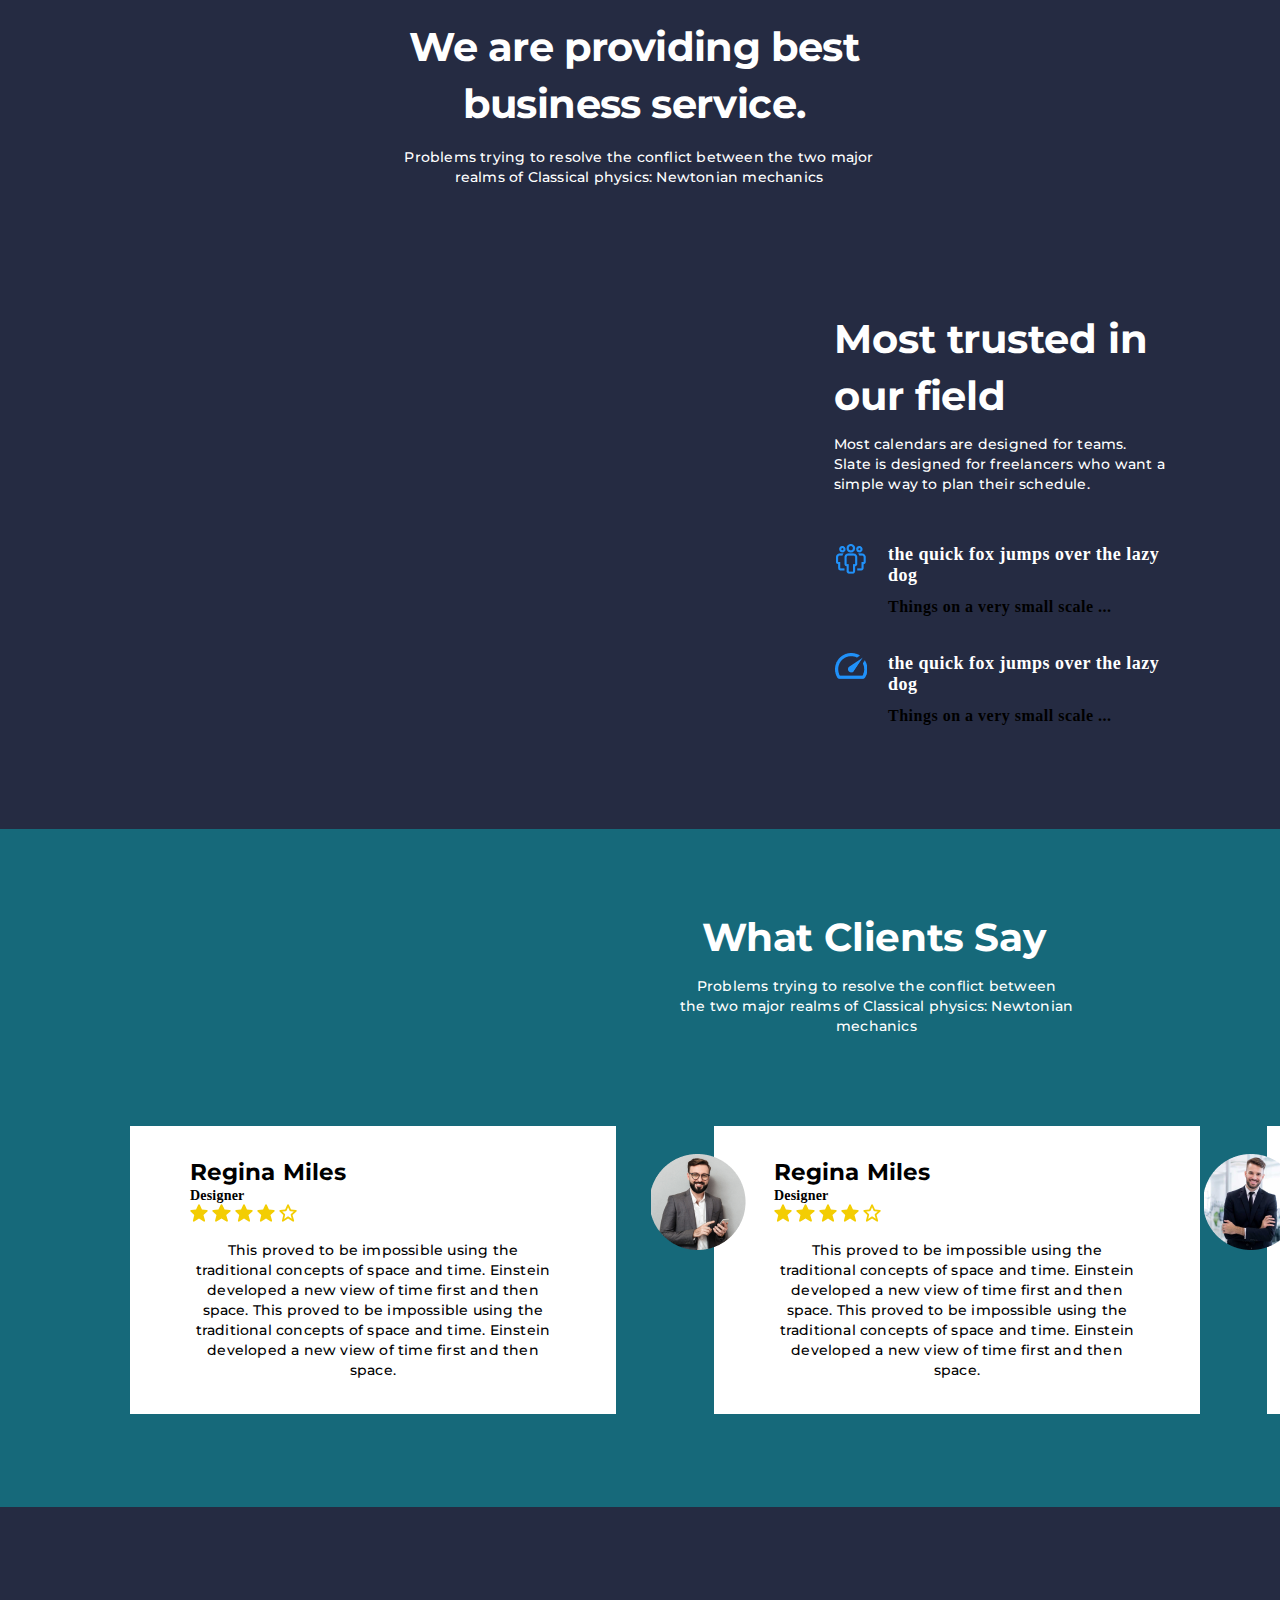
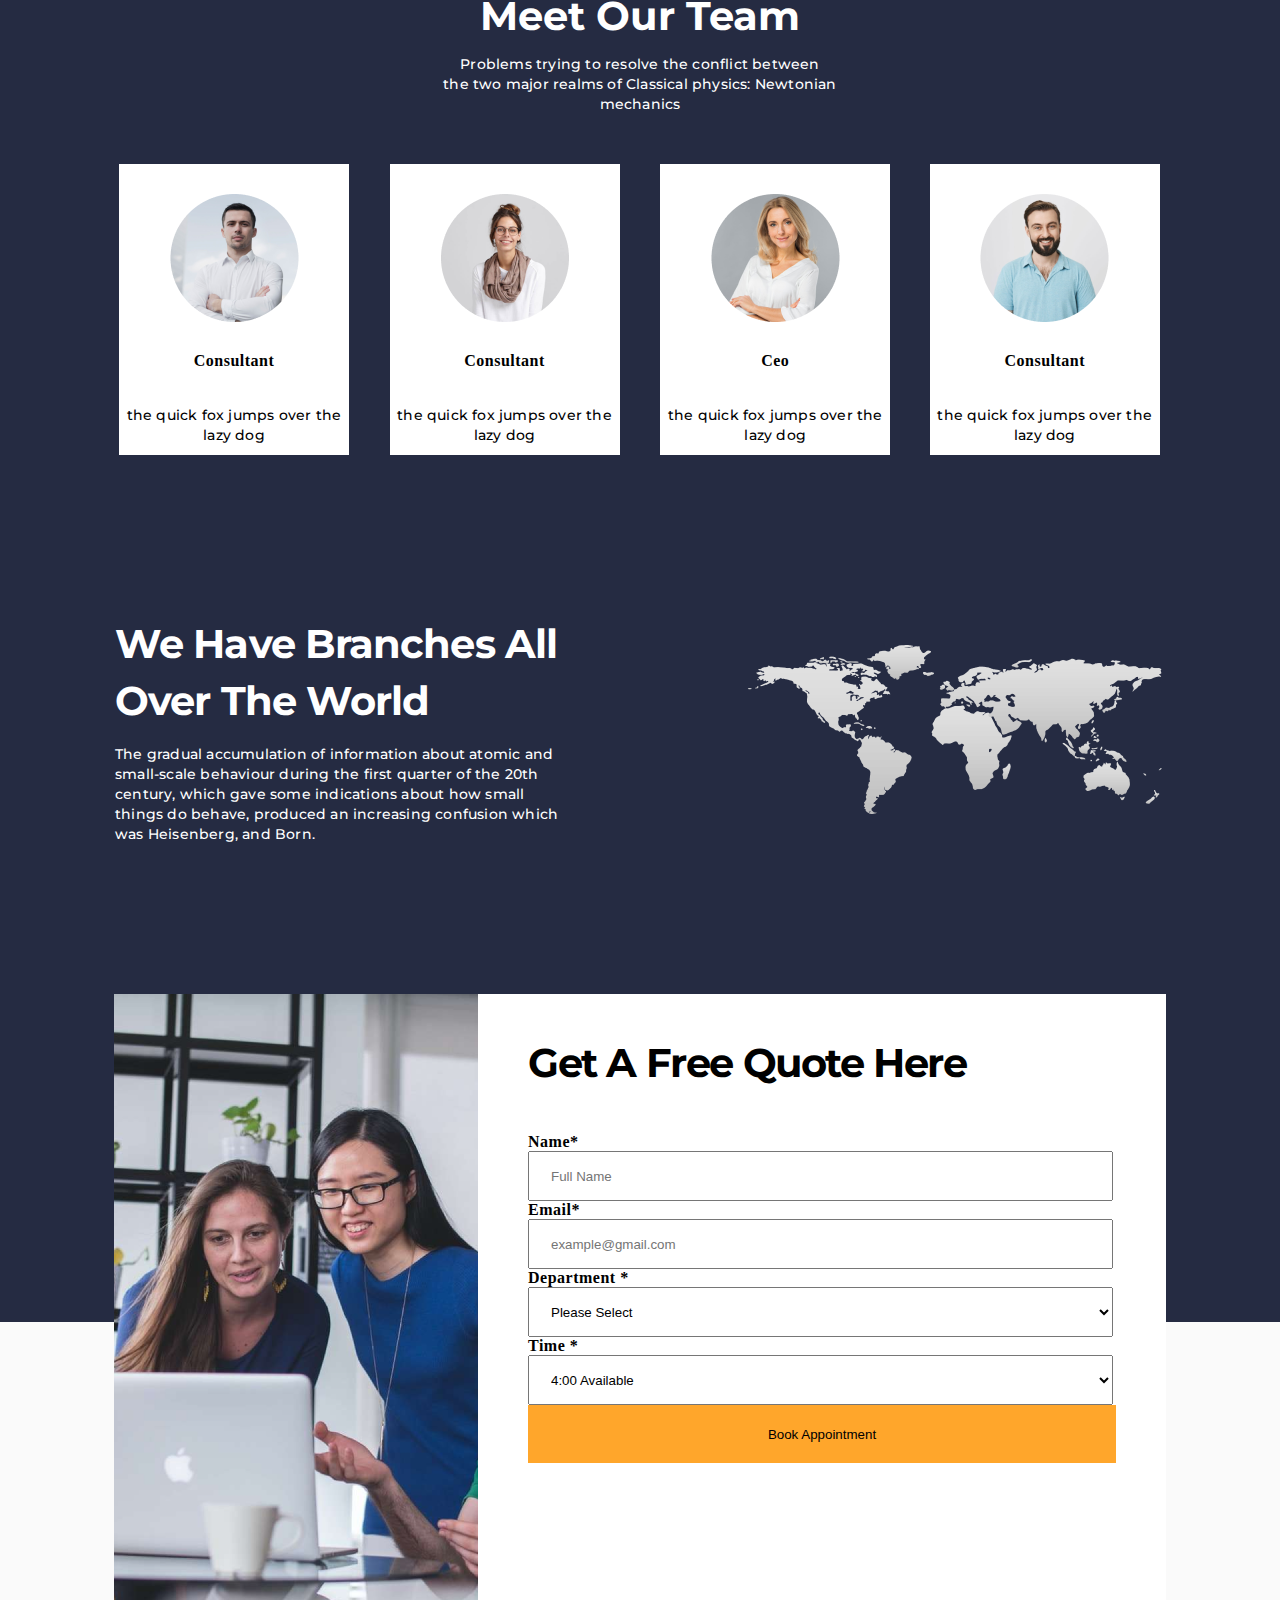
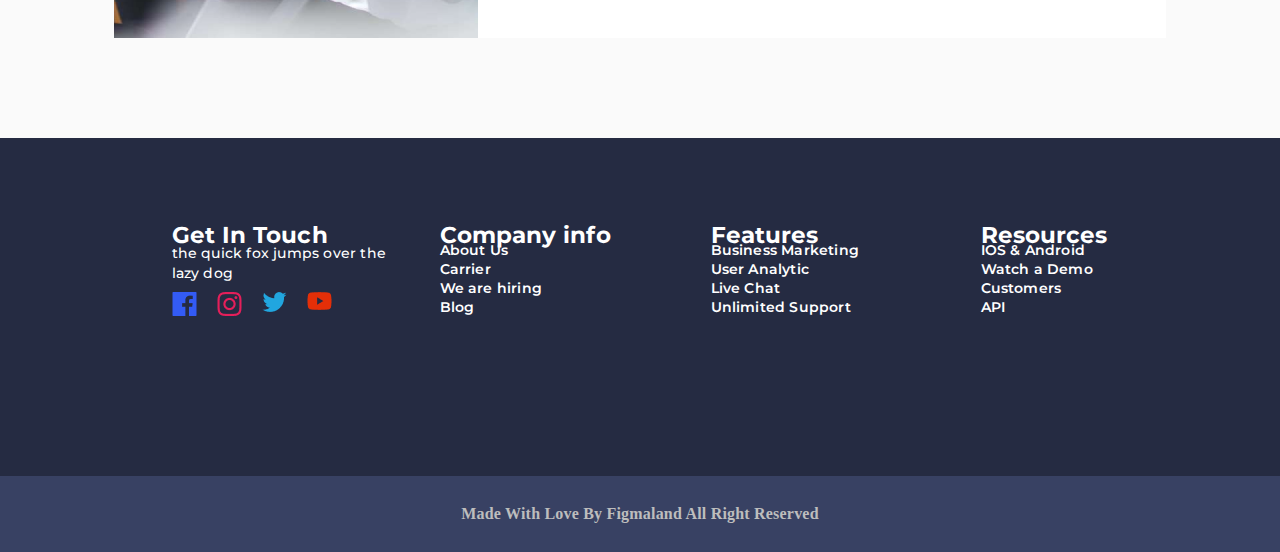
==== commit 56071325: "all pages" ====
--- a/index1.html
+++ b/index1.html
@@ -245,44 +245,137 @@
                 <h2>Meet Our Team</h2>
                 <p>Problems trying to resolve the conflict between<br>
                     the two major realms of Classical physics: Newtonian mechanics </p>
+
                 <div class="cards fifth-page__cards">
-                    <div class="first-card fifth-page__first-card"></div>
-
-                    <div class="second-card fifth-page__second-card"></div>
-
-                    <div class="third-card fifth-page__third-card"></div>
-
-                    <div class="fourth-card fifth-page__fourth-card"></div>
-
-
-
-                </div>
-            </div>
-        </div>
-
-
-
-
-
-
-        <div class="six-page">
+                    <div class="first-card fifth-page__first-card">
+                        <img class="first-card fifth-page__first-card" src="pictures1/1consul.png" alt="Consultant">
+                        <h6>Consultant</h6>
+                        <h5>Rodney Stratton</h5>
+                        <p>the quick fox jumps
+                            over the lazy dog</p>
+                    </div>
+
+                    <div class="second-card fifth-page__second-card">
+                        <img class="second-card fifth-page__second-card" src="pictures1/2consul.png" alt="Consultant">
+                        <h6>Consultant</h6>
+                        <h5>Ben Jonson</h5>
+                        <p>the quick fox jumps
+                            over the lazy dog</p>
+                    </div>
+
+                    <div class="third-card fifth-page__third-card">
+                        <img class="third-card fifth-page__third-card" src="pictures1/ceo.png" alt="Ceo">
+                        <h6>Ceo</h6>
+                        <h5>Ashley Fletcher</h5>
+                        <p>the quick fox jumps
+                            over the lazy dog</p>
+                    </div>
+
+                    <div class="fourth-card fifth-page__fourth-card">
+                        <img class="fourth-team fifth-page__fourth-card" src="pictures1/3consul.png" alt="Consultant">
+                        <h6>Consultant</h6>
+                        <h5>Rodney Stratton</h5>
+                        <p>the quick fox jumps
+                            over the lazy dog</p>
+                    </div>
+
+
+
+                </div>
+            </div>
+        </div>
+
+    </div>
+
+
+
+
+    <div class="six-page">
+        <div class="container">
+            <div class="grid__six-page">
+                <h2>We Have Branches All
+                    Over The World</h2>
+                <img src="pictures1/earth.png" alt="Earth">
+                <p>The gradual accumulation of information about atomic and
+                    small-scale behaviour during the first quarter of the 20th
+                    century, which gave some indications about how small things
+                    do behave, produced an increasing confusion which was
+                    Heisenberg, and Born.</p>
+            </div>
+        </div>
+    </div>
+    <div class="seven-page">
+        <div class="container">
+            <div class="grid__seven-page">
+                <div class="quote-form seven-page__quote-form">
+                    <img src="pictures1/girls.png" alt="Girls">
+
+                    <form action="" method="">
+                        <h2>Get A Free Quote Here</h2>
+                        <h6 class="Name form__Name">Name*</h6> <input type="text" name="Name" value=""
+                            placeholder="Full Name" required>
+                        <h6>Email*</h6> <input type="email" name="Email" value="" placeholder="example@gmail.com"
+                            required>
+                        <h6>Department *</h6> <select name="Department">
+                            <option selected value="1">Please Select</option>
+                        </select>
+                        <h6>Time *</h6> <select name="Time">
+                            <option selected value="2">4:00 Available</option>
+
+                        </select>
+                        <input type="submit" value="Book Appointment">
+                    </form>
+                </div>
+            </div>
+        </div>
+    </div>
+    <div class="eight-page">
+        <footer>
             <div class="container">
-                <div class="grid__six-page">
-
-
-
-                </div>
-            </div>
-        </div>
-        <div class="seven-page">
-            <div class="container">
-                <div class="grid__seven-page">
-
-
-
-                </div>
-            </div>
-        </div>
+                <div class="grid__footer">
+                    <h3>Get In Touch</h3>
+                    <h3>Company info</h3>
+                    <h3>Features</h3>
+                    <h3>Resources</h3>
+                    <p>the quick fox jumps over the
+                        lazy dog</p>
+                    <a href="#">About Us</a>
+                    <a href="#">Business Marketing</a>
+                    <a href="#">IOS & Android</a>
+                    <ul class="social footer__social">
+                        <li> <a class="facebook footer__facebook" href="#"><img src="pictures1/facebook.png"
+                                    alt="Facebook"></a>
+
+                        </li>
+                        <li> <a class="inst footer__inst" href="#"><img src="pictures1/inst.png" alt="Instagram"></a>
+
+                        </li>
+                        <li> <a class="twitter footer__twitter" href="#"><img src="pictures1/twitter.png"
+                                    alt="Twitter"></a>
+
+                        </li>
+                        <li> <a class="youtube footer__youtube" href="#"><img src="pictures1/youtube.png"
+                                    alt="Youtube"></a>
+
+                        </li>
+                    </ul>
+                    <a href="#">Carrier</a>
+                    <a href="#">User Analytic</a>
+                    <a href="#">Watch a Demo</a>
+                    <a href="#">We are hiring</a>
+                    <a href="#">Live Chat</a>
+                    <a href="#">Customers</a>
+                    <a href="#">Blog</a>
+                    <a href="#">Unlimited Support</a>
+                    <a href="#">API</a>
+
+                </div>
+            </div>
+        </footer>
+        <div class="authors">
+            <h6>Made With Love By Figmaland All Right Reserved </h6>
+        </div>
+    </div>
 
 </body>
 
--- a/styles1.css
+++ b/styles1.css
@@ -145,7 +145,6 @@
 }
 
 .first-button {
-  appearance: none;
   border: 0;
   font-family: Montserrat;
   border-radius: 37px;
@@ -157,6 +156,21 @@
   height: 48px;
   font-weight: 700;
 }
+.first-button:hover {
+  cursor: pointer;
+  -webkit-box-shadow: 0px 0px 8px 3px rgba(34, 60, 80, 0.7) inset;
+  -moz-box-shadow: 0px 0px 8px 3px rgba(34, 60, 80, 0.7) inset;
+  box-shadow: 0px 0px 8px 3px rgba(34, 60, 80, 0.7) inset;
+  transition-duration: 0.3s;
+}
+
+.first-button:active {
+  -webkit-box-shadow: 0px 0px 18px 21px rgba(34, 60, 80, 0.4) inset;
+  -moz-box-shadow: 0px 0px 18px 21px rgba(34, 60, 80, 0.4) inset;
+  box-shadow: 0px 0px 18px 21px rgba(34, 60, 80, 0.4) inset;
+  transition-duration: 0.3s;
+}
+
 .second-button {
   margin-left: 6px;
   appearance: none;
@@ -171,13 +185,29 @@
   height: 48px;
   border-color: white;
 }
+.second-button:hover {
+  cursor: pointer;
+  -webkit-box-shadow: 0px 0px 8px 3px rgba(255, 255, 255, 0.4) inset;
+  -moz-box-shadow: 0px 0px 8px 3px rgba(255, 255, 255, 0.4) inset;
+  box-shadow: 0px 0px 8px 3px rgba(255, 255, 255, 0.4) inset;
+  border: 1px solid #ffffff62;
+  transition-duration: 0.3s;
+}
+
+.second-button:active {
+  -webkit-box-shadow: 0px 0px 18px 21px rgba(34, 60, 80, 0.3) inset;
+  -moz-box-shadow: 0px 0px 18px 21px rgba(34, 60, 80, 0.3) inset;
+  box-shadow: 0px 0px 18px 21px rgba(34, 60, 80, 0.3) inset;
+  transition-duration: 0.3s;
+}
 .first-page_buttons {
   padding-top: 9px;
 }
 .second-page,
 .third-page,
 .fifth-page,
-.six-page {
+.six-page,
+footer {
   background-color: #252b42;
 }
 div.second-page > .container {
@@ -355,7 +385,7 @@
 .grid__fifth-page {
   height: 100%;
   display: grid;
-  grid-template-rows: max-content max-content 2fr;
+  grid-template-rows: max-content max-content max-content;
   grid-template-columns: 1fr;
   align-items: center;
   text-align: center;
@@ -383,7 +413,7 @@
   display: grid;
   grid-template-columns: 1fr 1fr 1fr;
   grid-template-rows: 1fr;
-  padding-bottom: 23px;
+  padding-top: 90px;
 }
 div.fourth-page__cards > div {
   background-color: #ffffff;
@@ -439,6 +469,7 @@
 div.fourth-page__cards h3 {
   margin: 0;
   padding: 0;
+  white-space: nowrap;
 }
 div.fourth-page__cards img {
   position: absolute;
@@ -465,13 +496,201 @@
   margin: 0 auto;
   margin-top: 10px;
 }
-
+div.fifth-page__cards {
+  display: grid;
+  grid-template-columns: 1fr 1fr 1fr 1fr;
+  grid-template-rows: 1fr;
+  grid-column-gap: 39.5px;
+  padding-top: 50px;
+}
+div.fifth-page__cards > div {
+  background-color: #ffffff;
+  width: 230px;
+  height: 291px;
+  display: grid;
+
+  padding: 30px auto;
+  box-sizing: border-box;
+}
+
+div.fifth-page__cards > div > img {
+  margin: 30px auto;
+}
+div.fifth-page__cards > div.first-card {
+  margin-left: 6px;
+}
+div.fifth-page__cards > div.second-card {
+  margin-left: 1px;
+}
+div.fifth-page__cards > div.third-card {
+  margin-right: 5px;
+}
+div.fifth-page__cards > div.fourth-card {
+  margin-left: -5px;
+}
+.six-page > .container {
+  height: 807px;
+  width: 1054px;
+}
+.grid__six-page {
+  padding-top: 44px;
+  height: 100%;
+  display: grid;
+  grid-template-rows: max-content max-content;
+  grid-template-columns: max-content max-content;
+  align-items: center;
+  grid-column-gap: 176px;
+  padding-left: 2px;
+  grid-template-areas:
+    "h2 img"
+    "text img";
+}
+.grid__six-page > p {
+  grid-area: text;
+  color: white;
+  width: 456px;
+  padding-top: 1px;
+}
+.grid__six-page > h2 {
+  grid-area: h2;
+  width: 455px;
+  letter-spacing: -0.9px;
+  padding-top: 56px;
+}
+.grid__six-page > img {
+  grid-area: img;
+  padding-top: 42px;
+}
+
+.seven-page > .container {
+  height: 416px;
+  width: 1054px;
+}
+.seven-page {
+  background-color: #fafafa;
+  position: relative;
+}
+.quote-form {
+  top: -328px;
+  margin-left: 1px;
+  position: absolute;
+  display: grid;
+  grid-template-columns: max-content max-content;
+  grid-template-rows: max-content;
+}
+form {
+  padding: 40px 50px;
+  display: grid;
+  grid-auto-rows: max-content;
+
+  grid-row-gap: 0px;
+  width: 688px;
+  height: 644px;
+  background-color: white;
+  box-sizing: border-box;
+}
+form > h2 {
+  color: black;
+  margin: 0px 0px;
+}
+
+form > input[type="text"],
+input[type="email"],
+select {
+  box-sizing: border-box;
+  width: 585px;
+  height: 50px;
+  padding: 11px 0px;
+}
+form > input[type="text"],
+input[type="email"] {
+  padding-left: 21px;
+}
+
+form > select {
+  padding-left: 18px;
+}
+form > input[type="submit"] {
+  background-color: #ffa62b;
+  border: 0px;
+  height: 58px;
+  width: 588px;
+}
+.form__Name {
+  margin-top: 42px; /* ВСЕ ОЧЕНЬ КРИВОЕ, СДЕЛАТЬ ТАК ЖЕ?*/
+}
+
+footer {
+  height: 338px;
+}
+footer > .container {
+  height: 338px;
+  width: 1054px;
+}
+.grid__footer {
+  margin: auto;
+
+  padding-top: 81px;
+  width: 937px;
+
+  display: grid;
+  grid-template-columns: 238px 241px 240px 128px;
+  grid-template-rows: repeat(5, 1em);
+  grid-row-gap: 3px;
+  grid-column-gap: 30px;
+}
+ul.footer__social {
+  grid-column-start: 1;
+  grid-column-end: 2;
+  grid-row-start: 4;
+  grid-row-end: 6;
+  display: grid;
+  grid-template-columns: repeat(4, max-content);
+  grid-column-gap: 20px;
+  padding-inline-start: 0px;
+}
+.grid__footer p {
+  grid-column-start: 1;
+  grid-column-end: 2;
+  grid-row-start: 2;
+  grid-row-end: 4;
+  box-sizing: border-box;
+  color: white;
+  margin-top: 5px;
+  margin-bottom: 0px;
+}
+.footer__social li {
+  list-style: none;
+}
+.grid__footer a {
+  text-decoration: none;
+  line-height: 24px;
+  font-size: 14px;
+  color: white;
+  font-family: Montserrat;
+  font-weight: 600;
+  letter-spacing: 0.2px;
+}
+.grid__footer > h3 {
+  white-space: nowrap;
+  margin-top: 0px;
+  margin-bottom: 17px;
+}
+.authors {
+  display: grid;
+  height: 76px;
+  background-color: #384163;
+  text-align: center;
+}
+.authors > h6 {
+  margin: auto 0px;
+  color: #bdbdbd;
+  letter-spacing: 0.2px;
+}
 /*
 *
 *
-*
 */
-
 .plyr {
   margin-left: 3px;
   width: 597px;
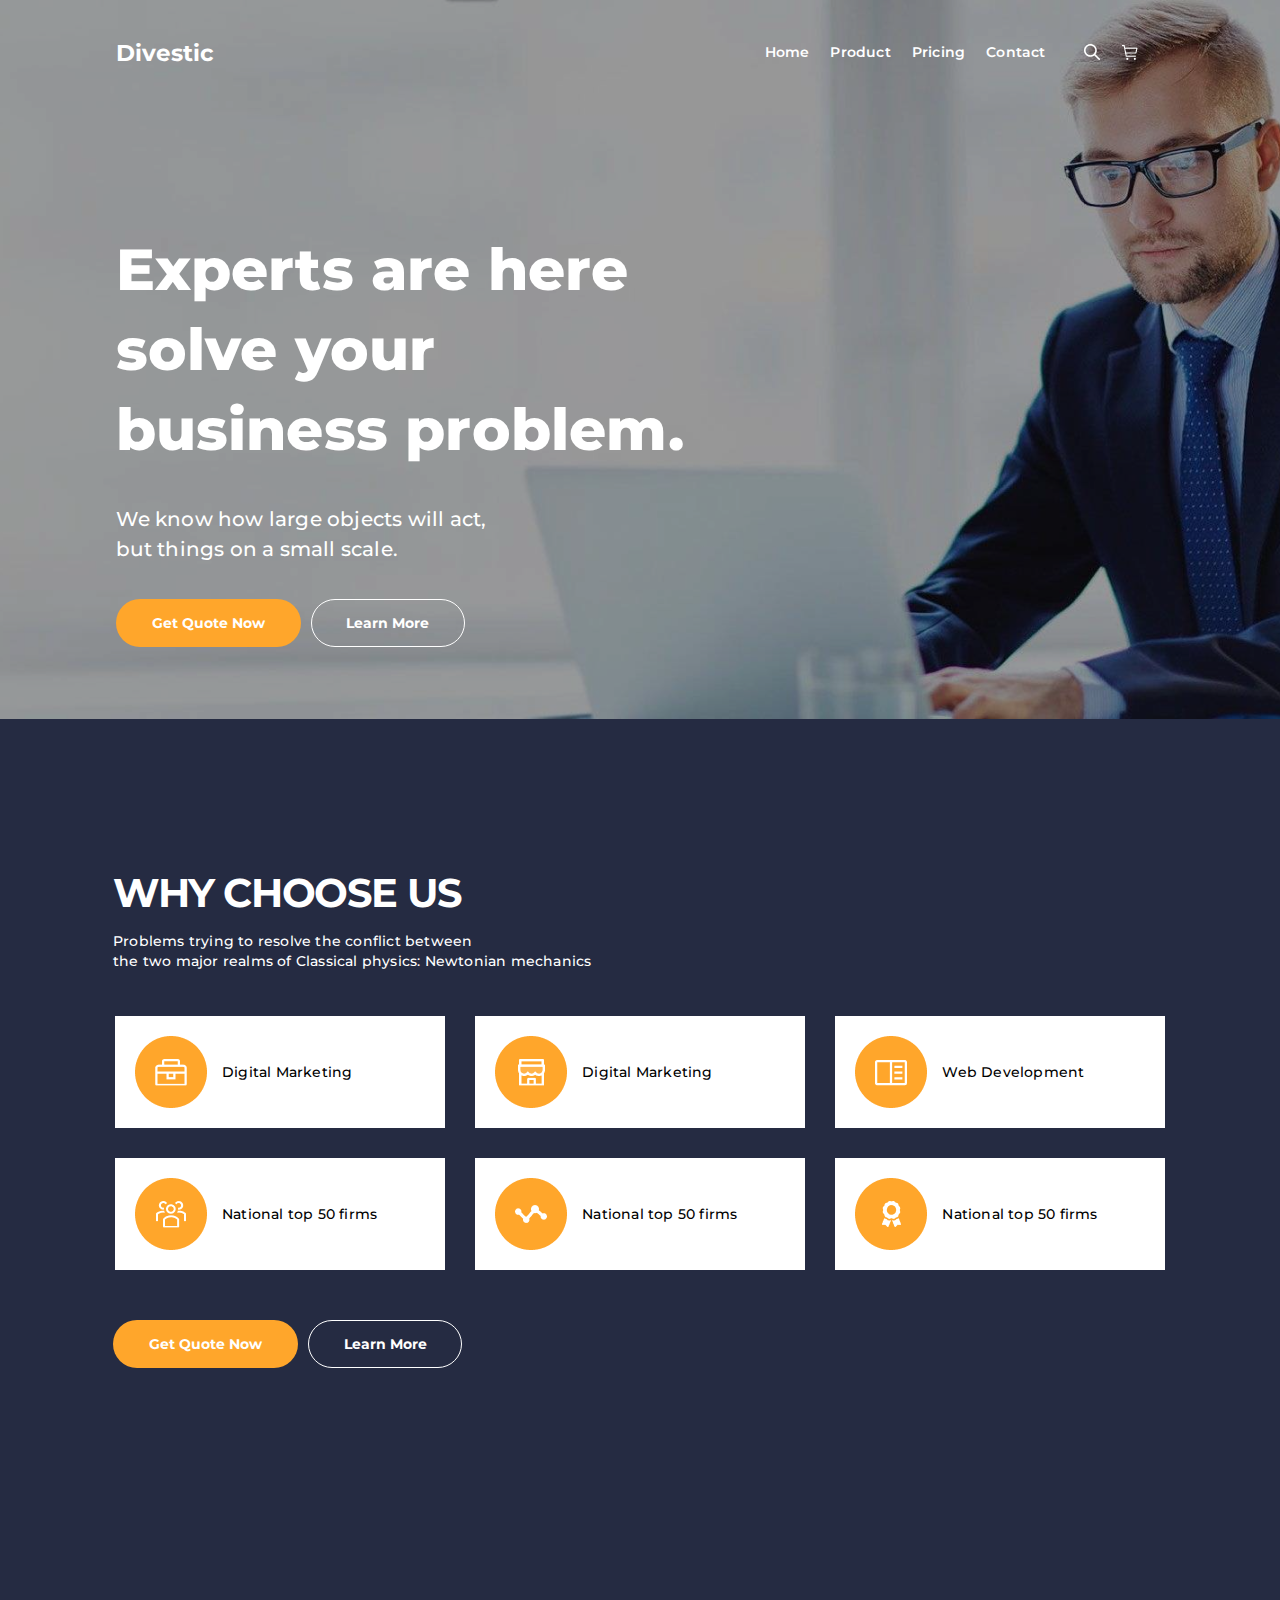
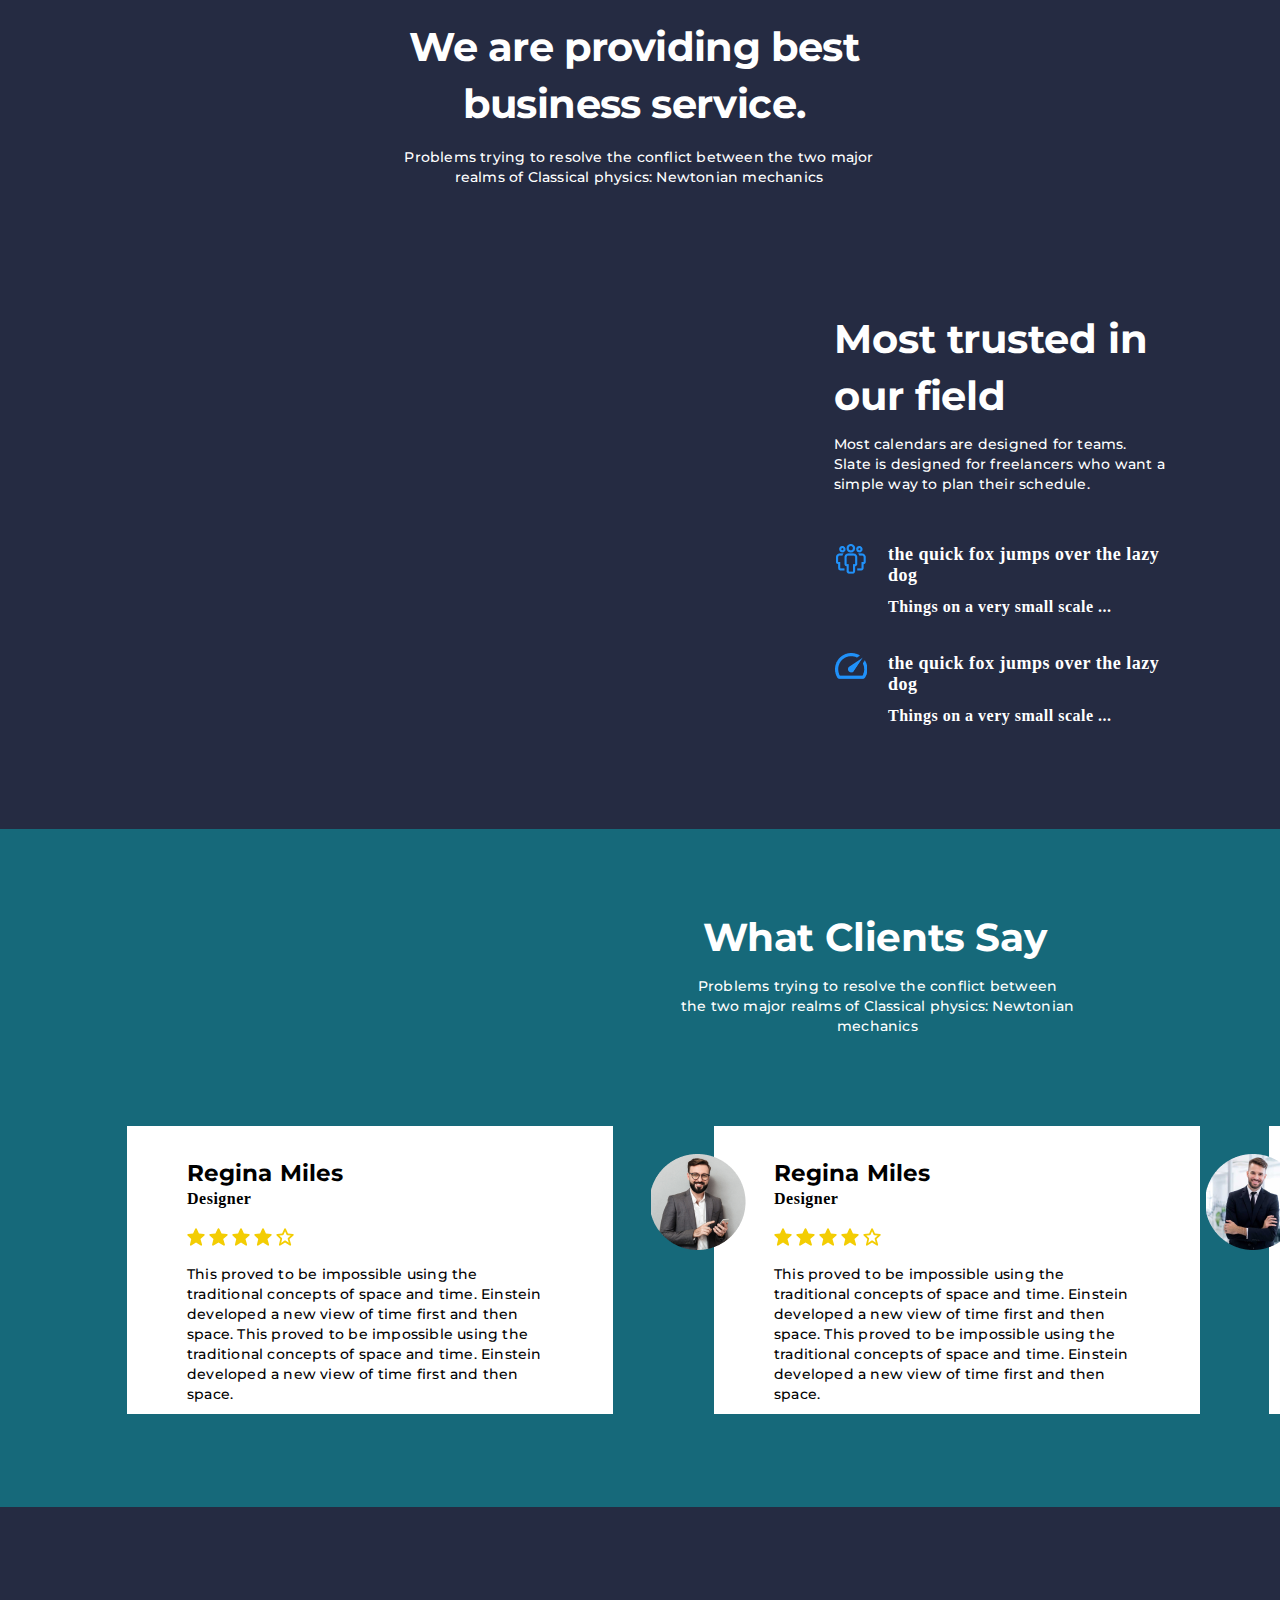
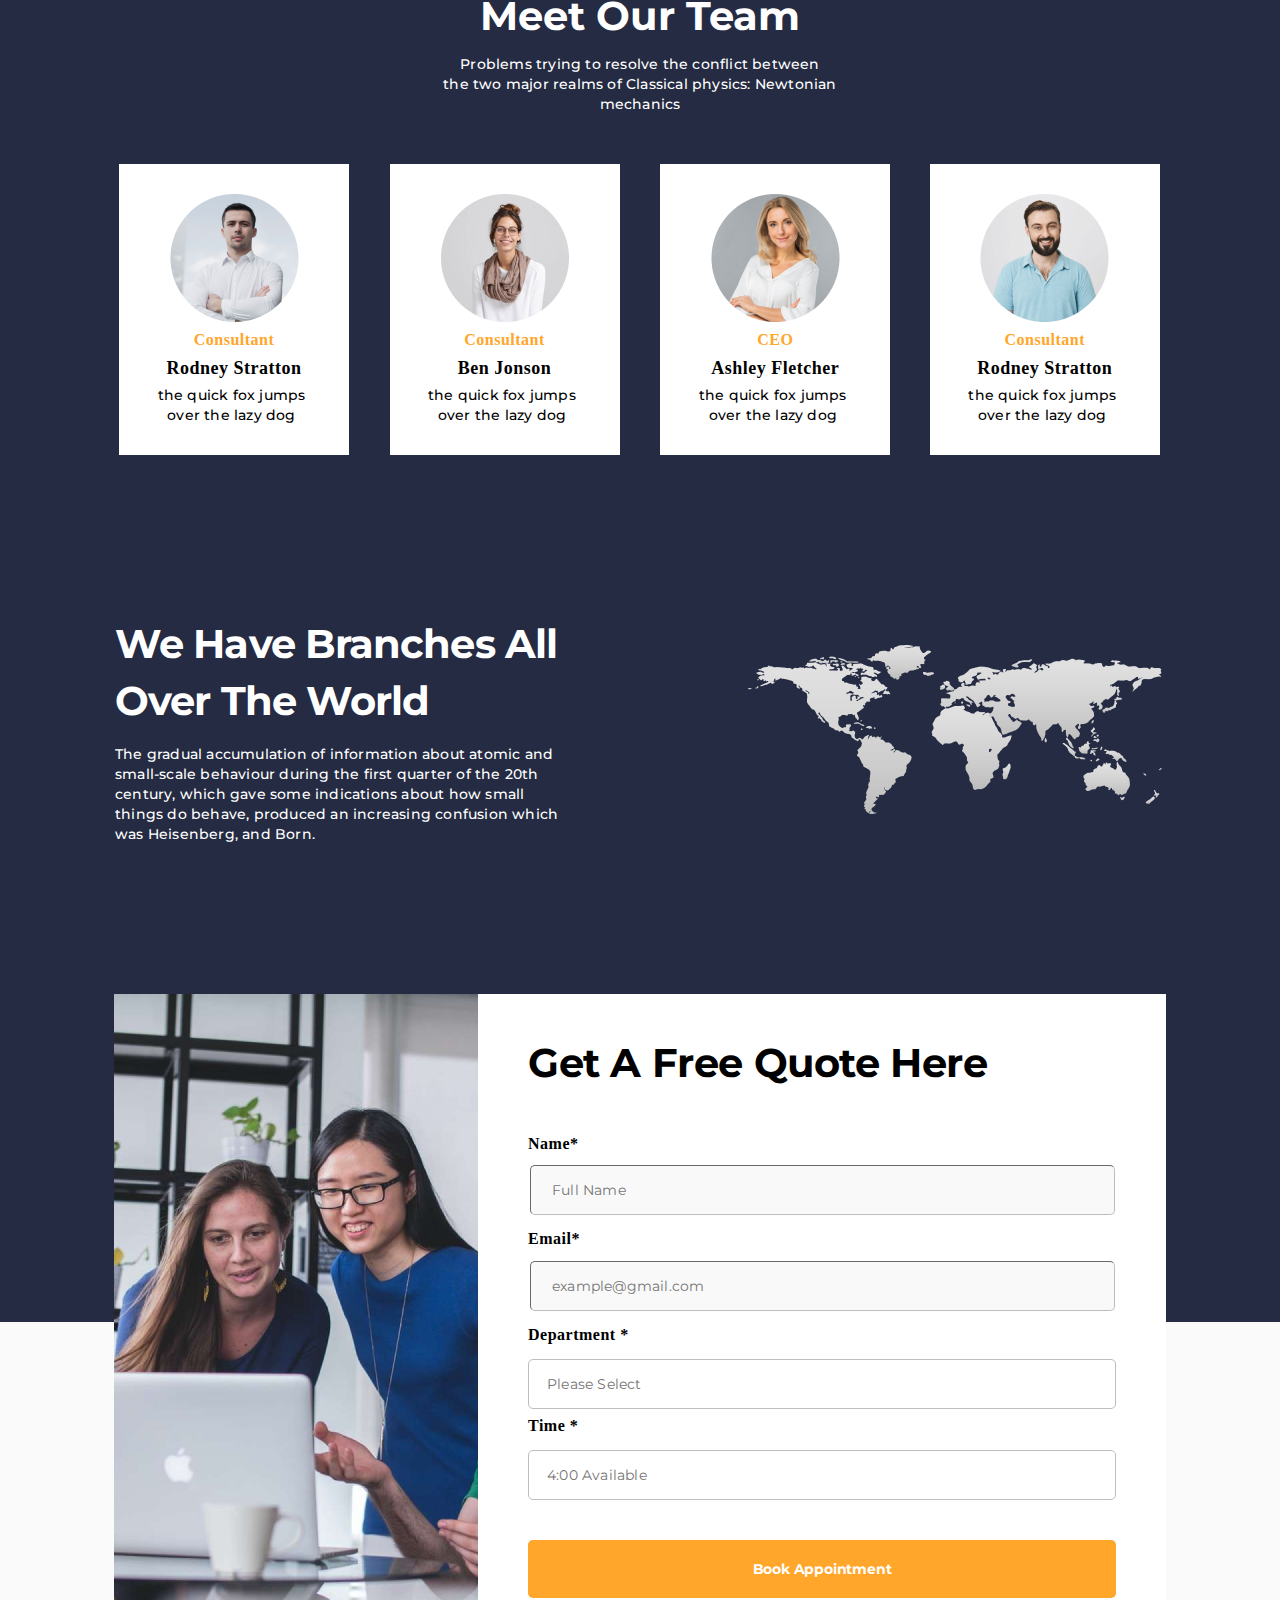
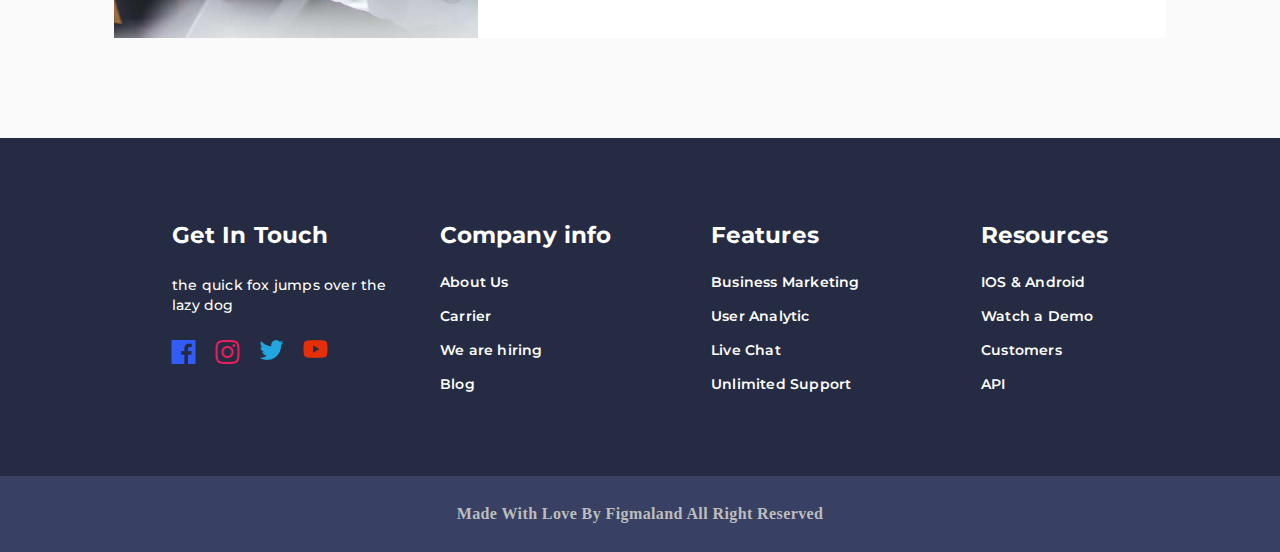
==== commit d6be87c7: "previosly desktop" ====
--- a/index1.html
+++ b/index1.html
@@ -181,7 +181,7 @@
                     <div class="first-card fourth-page__first-card">
                         <h3>Regina Miles</h3>
                         <h6>Designer</h6>
-                        <div>
+                        <div class="stars fourth-page__stars">
                             <span class="icon-star"></span>
                             <span class="icon-star"></span>
                             <span class="icon-star"></span>
@@ -200,7 +200,7 @@
                         <img class="man second-card__man" src="pictures1/glasses.png" alt="Man">
                         <h3>Regina Miles</h3>
                         <h6>Designer</h6>
-                        <div>
+                        <div class="stars fourth-page__stars">
                             <span class="icon-star"></span>
                             <span class="icon-star"></span>
                             <span class="icon-star"></span>
@@ -219,7 +219,7 @@
                         <img class="man third-card__man" src="pictures1/man.png" alt="Man">
                         <h3>Regina Miles</h3>
                         <h6>Designer</h6>
-                        <div>
+                        <div class="stars fourth-page__stars">
                             <span class="icon-star"></span>
                             <span class="icon-star"></span>
                             <span class="icon-star"></span>
@@ -265,7 +265,7 @@
 
                     <div class="third-card fifth-page__third-card">
                         <img class="third-card fifth-page__third-card" src="pictures1/ceo.png" alt="Ceo">
-                        <h6>Ceo</h6>
+                        <h6>CEO</h6>
                         <h5>Ashley Fletcher</h5>
                         <p>the quick fox jumps
                             over the lazy dog</p>
@@ -314,12 +314,12 @@
                         <h2>Get A Free Quote Here</h2>
                         <h6 class="Name form__Name">Name*</h6> <input type="text" name="Name" value=""
                             placeholder="Full Name" required>
-                        <h6>Email*</h6> <input type="email" name="Email" value="" placeholder="example@gmail.com"
-                            required>
-                        <h6>Department *</h6> <select name="Department">
+                        <h6 class="Email form__Email">Email*</h6> <input type="email" name="Email" value=""
+                            placeholder="example@gmail.com" required>
+                        <h6 class="Department form__Department">Department *</h6> <select name="Department">
                             <option selected value="1">Please Select</option>
                         </select>
-                        <h6>Time *</h6> <select name="Time">
+                        <h6 class="Time form__Time">Time *</h6> <select name="Time">
                             <option selected value="2">4:00 Available</option>
 
                         </select>
--- a/styles1.css
+++ b/styles1.css
@@ -367,6 +367,7 @@
   grid-column-start: 2;
   grid-row-end: 3;
   grid-column-end: 3;
+  color: rgb(255, 255, 255);
 }
 div.other__elem1 {
   margin-bottom: 32px;
@@ -427,13 +428,13 @@
   position: relative;
 }
 div.fourth-page__cards > div.first-card {
-  margin-left: 130px;
+  margin-left: 127px;
 }
 div.fourth-page__cards > div.second-card {
-  margin-left: 98px;
+  margin-left: 101px;
 }
 div.fourth-page__cards > div.third-card {
-  margin-left: 67px;
+  margin-left: 69px;
 }
 
 .icon-star {
@@ -461,13 +462,16 @@
 p {
   color: black;
 }
-div.fourth-page__cards h6,
-p {
+div.fourth-page__cards p {
   font-size: 14px;
   letter-spacing: 0.2px;
+  text-align: start;
 }
 div.fourth-page__cards h3 {
   margin: 0;
+  margin-top: 1px;
+  margin-bottom: 1px;
+
   padding: 0;
   white-space: nowrap;
 }
@@ -476,6 +480,9 @@
   left: -63px;
   top: 28px;
 }
+.fourth-page__stars {
+  margin-top: 20px;
+}
 
 .fifth-page > .container {
   height: 608px;
@@ -512,9 +519,21 @@
   padding: 30px auto;
   box-sizing: border-box;
 }
-
+div.fifth-page__cards h6 {
+  margin-top: -8px;
+  color: #ffa62b;
+}
+div.fifth-page__cards h5 {
+  margin-top: -7px;
+  color: #000000;
+}
+div.fifth-page__cards p {
+  width: 149px;
+  margin-top: -11px;
+  margin-left: 38px;
+}
 div.fifth-page__cards > div > img {
-  margin: 30px auto;
+  margin: 30px auto 0px;
 }
 div.fifth-page__cards > div.first-card {
   margin-left: 6px;
@@ -592,6 +611,7 @@
 form > h2 {
   color: black;
   margin: 0px 0px;
+  letter-spacing: -0.4px;
 }
 
 form > input[type="text"],
@@ -601,6 +621,16 @@
   width: 585px;
   height: 50px;
   padding: 11px 0px;
+  border-radius: 5px;
+  border-width: 1px;
+  border-color: #bdbdbd;
+  background-color: #f9f9f9;
+  font-family: Montserrat;
+  font-size: 14px;
+  letter-spacing: 0.2px;
+  color: #737373;
+  font-weight: 400;
+  margin-left: 2px;
 }
 form > input[type="text"],
 input[type="email"] {
@@ -609,34 +639,58 @@
 
 form > select {
   padding-left: 18px;
+  cursor: pointer;
+  width: 588px;
+  margin-left: 0px;
+  appearance: none;
+  background: url("pictures1/arrow.png") no-repeat right;
+  background-position-x: calc(100% - 19px);
 }
 form > input[type="submit"] {
   background-color: #ffa62b;
   border: 0px;
   height: 58px;
   width: 588px;
+  font-family: Montserrat;
+  font-size: 14px;
+  letter-spacing: -0.2px;
+  color: #ffffff;
+  font-weight: 700;
+  border-radius: 5px;
+  cursor: pointer;
+  margin-top: 40px;
 }
 .form__Name {
-  margin-top: 42px; /* ВСЕ ОЧЕНЬ КРИВОЕ, СДЕЛАТЬ ТАК ЖЕ?*/
-}
-
-footer {
-  height: 338px;
-}
+  margin-top: 44px;
+  margin-bottom: 12px; /* ВСЕ ОЧЕНЬ КРИВОЕ*/
+}
+.form__Email {
+  margin-top: 15px;
+  margin-bottom: 13px;
+}
+.form__Department {
+  margin-top: 15px;
+  margin-bottom: 15px;
+}
+.form__Time {
+  margin-top: 8px;
+  margin-bottom: 15px;
+}
+
 footer > .container {
   height: 338px;
   width: 1054px;
 }
 .grid__footer {
   margin: auto;
-
+  padding-left: 1px;
   padding-top: 81px;
   width: 937px;
 
   display: grid;
   grid-template-columns: 238px 241px 240px 128px;
-  grid-template-rows: repeat(5, 1em);
-  grid-row-gap: 3px;
+  grid-template-rows: repeat(5, max-content);
+  grid-row-gap: 10px;
   grid-column-gap: 30px;
 }
 ul.footer__social {
@@ -648,6 +702,9 @@
   grid-template-columns: repeat(4, max-content);
   grid-column-gap: 20px;
   padding-inline-start: 0px;
+  margin: 0px;
+  margin-top: 2px;
+  margin-left: -1px;
 }
 .grid__footer p {
   grid-column-start: 1;
@@ -674,8 +731,19 @@
 .grid__footer > h3 {
   white-space: nowrap;
   margin-top: 0px;
-  margin-bottom: 17px;
-}
+  margin-bottom: 9px;
+}
+
+.footer__inst {
+  margin-left: -1px;
+}
+.footer__twitter {
+  margin-left: -1px;
+}
+.footer__youtube {
+  margin-left: -1px;
+}
+
 .authors {
   display: grid;
   height: 76px;
@@ -685,7 +753,7 @@
 .authors > h6 {
   margin: auto 0px;
   color: #bdbdbd;
-  letter-spacing: 0.2px;
+  letter-spacing: 0.4px;
 }
 /*
 *
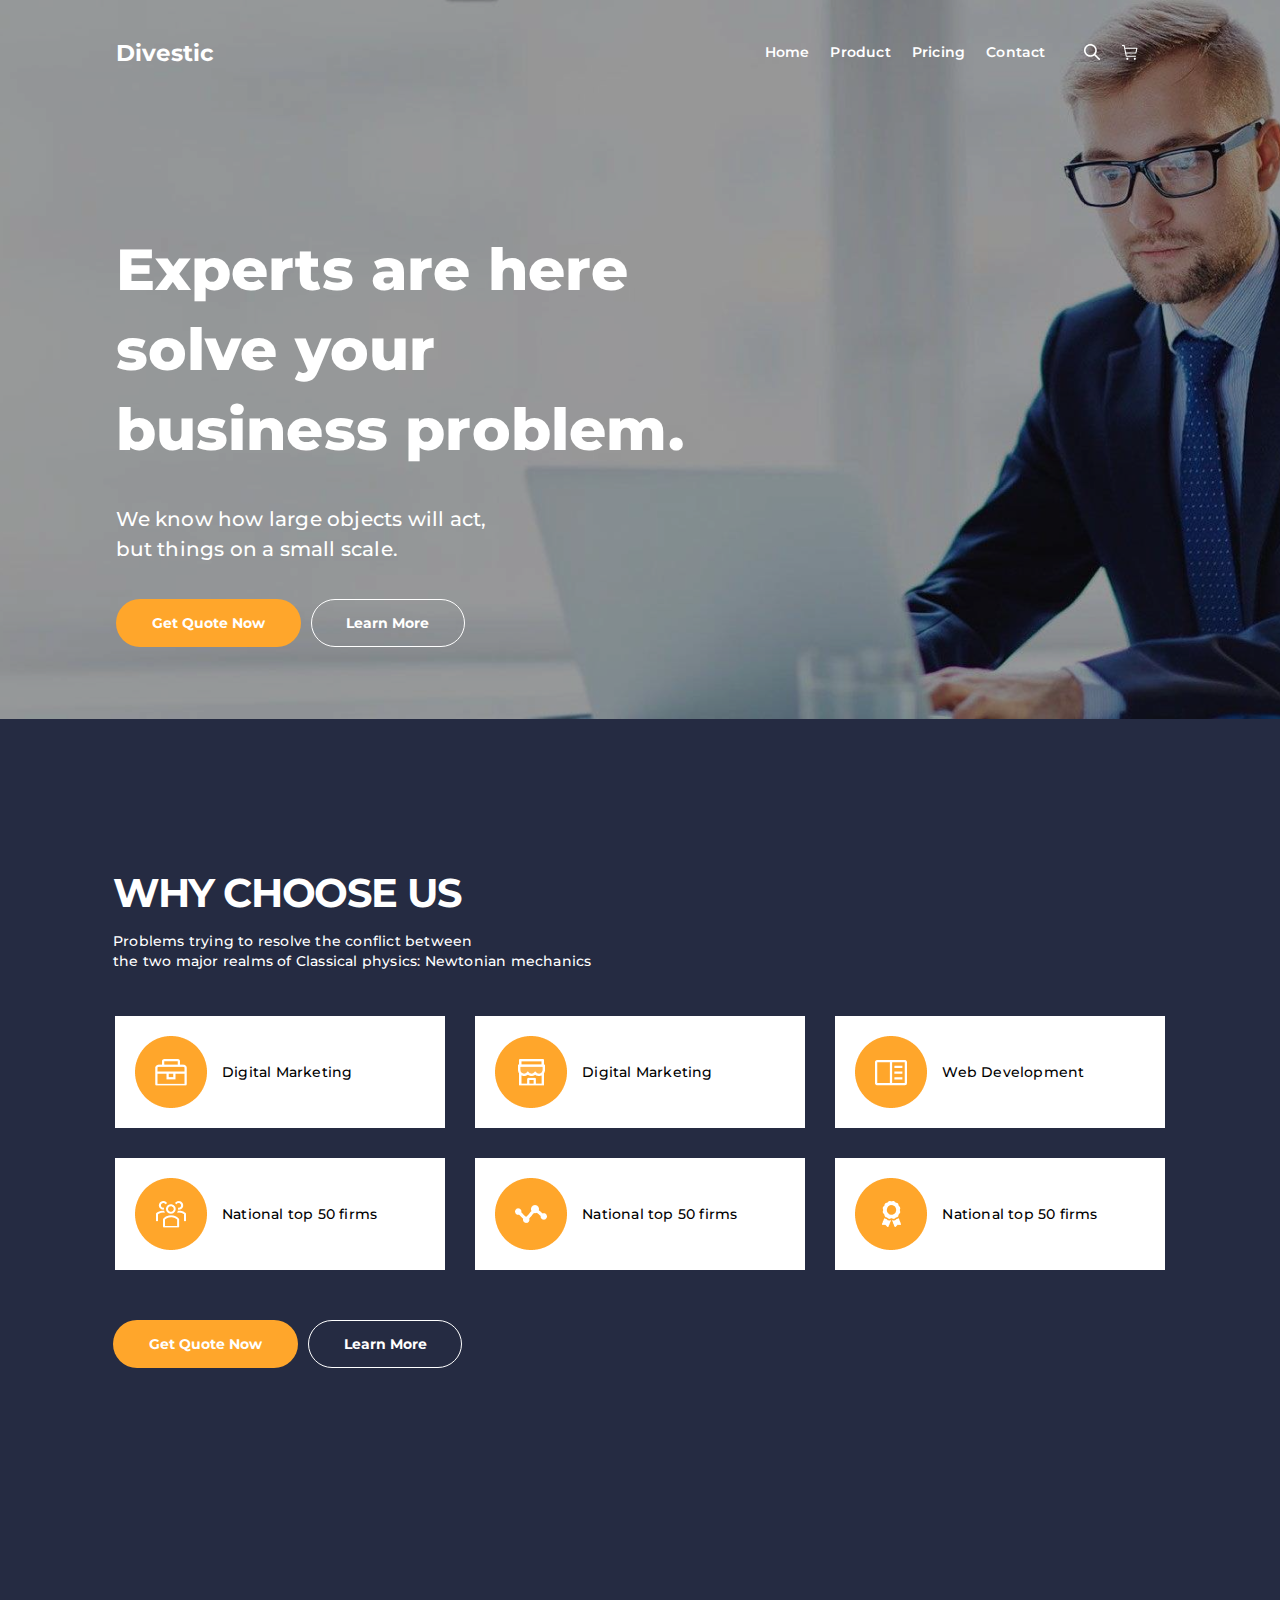
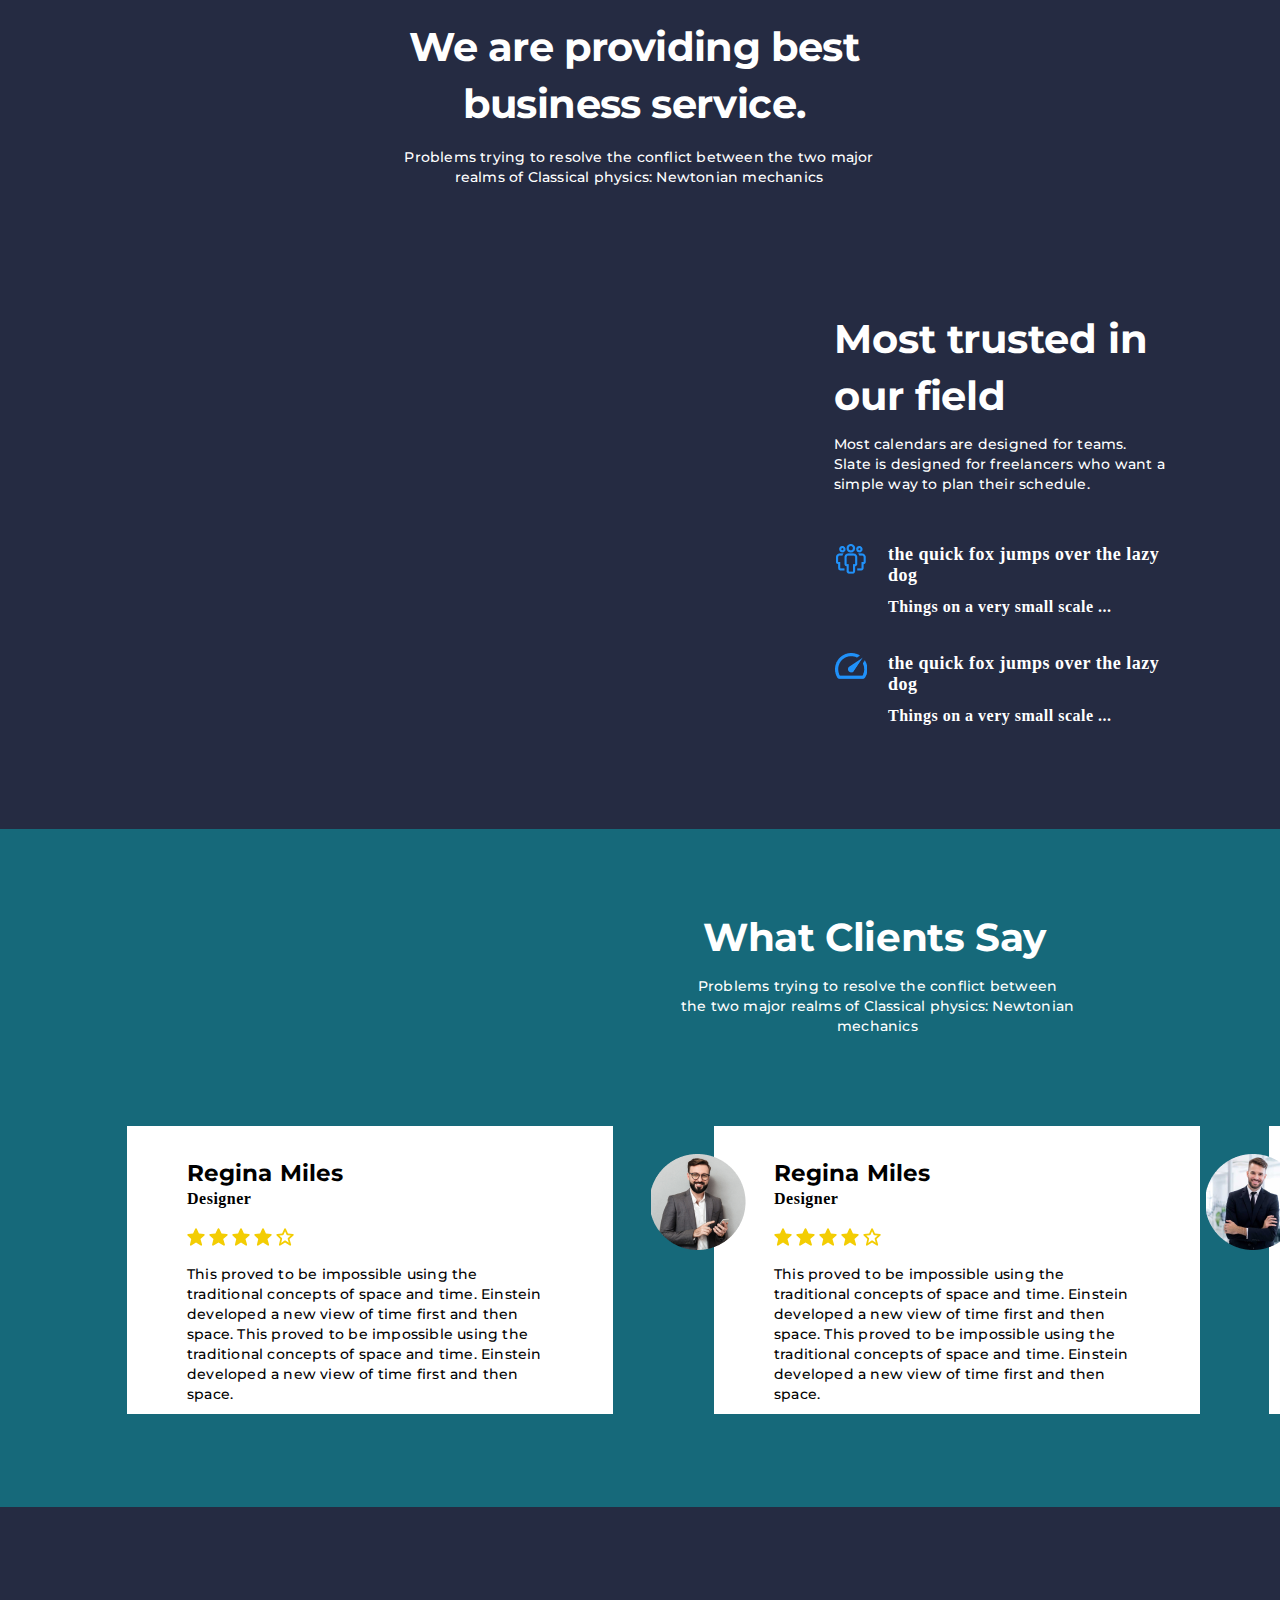
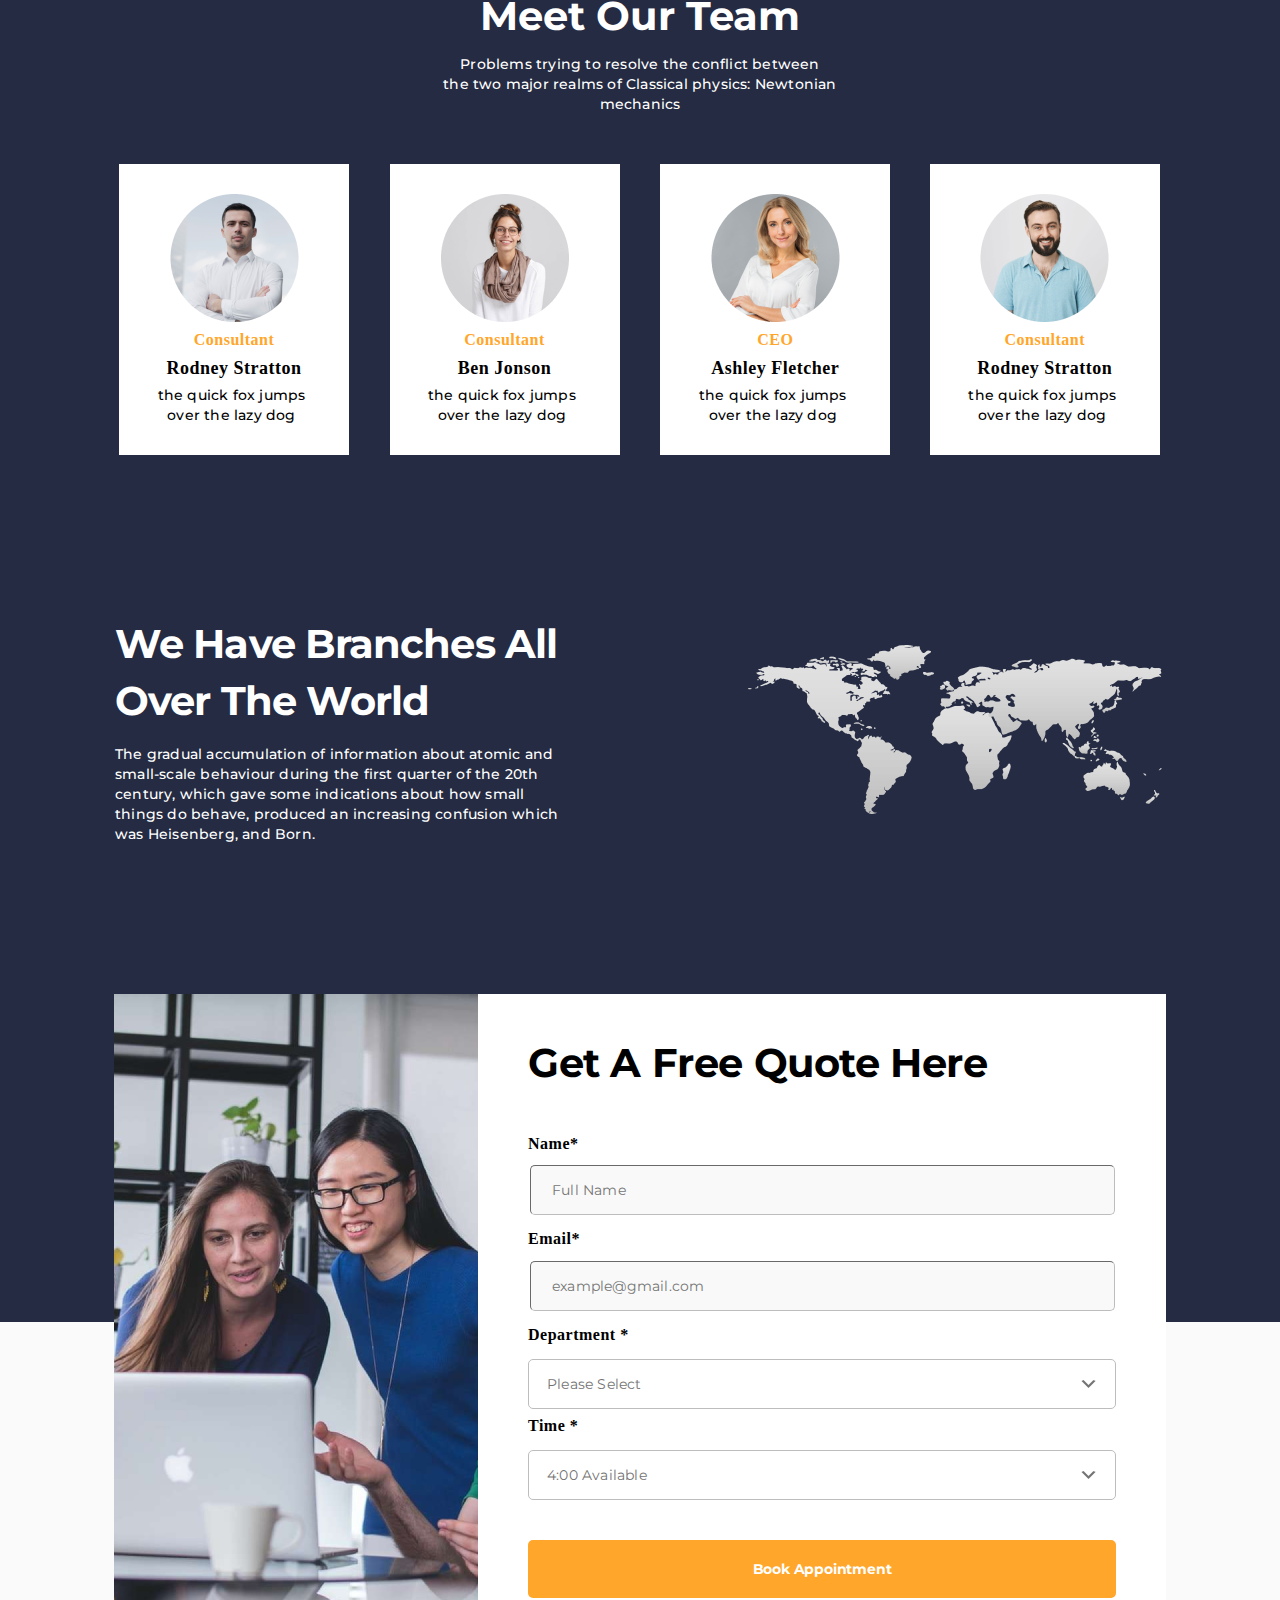
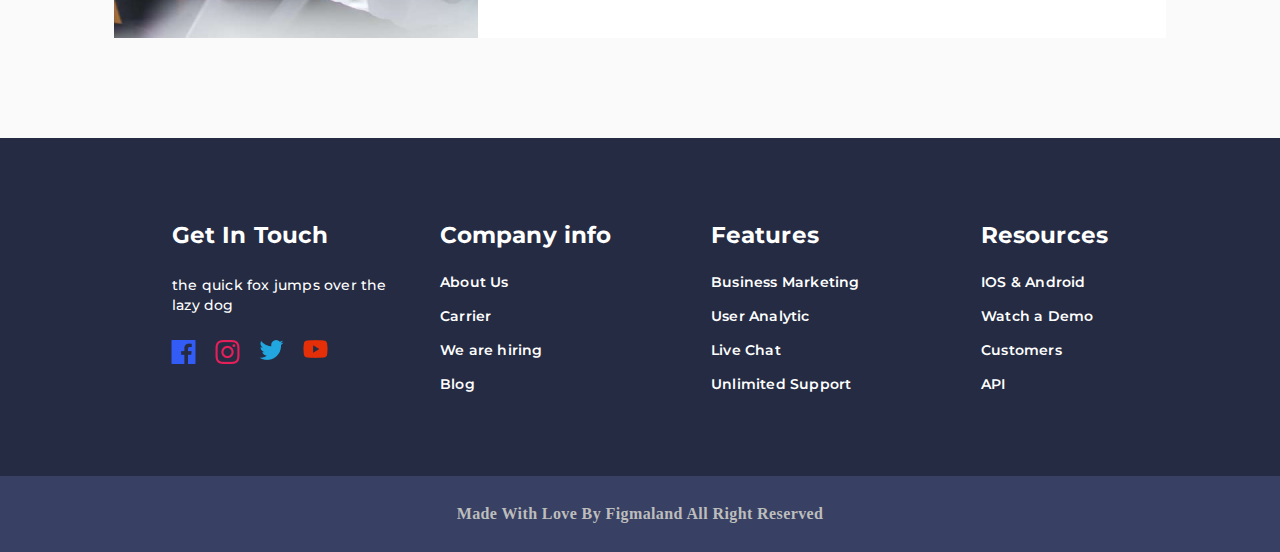
==== commit 7f56eb78: "first try adaptation" ====
--- a/index1.html
+++ b/index1.html
@@ -6,9 +6,16 @@
     <meta http-equiv="X-UA-Compatible" content="IE=edge">
     <meta name="viewport" content="width=device-width, initial-scale=1.0">
     <title>Document</title>
-    <link href="styles1.css" rel="stylesheet">
+
+
+    <link href="1styles1.css" rel="stylesheet">
+    <link
+        href="https://fonts.googleapis.com/css2?family=Montserrat:wght@100;200;300;400;500;600;700;800;900&display=swap"
+        rel="stylesheet">
+
 
     <link rel="stylesheet" href="https://cdn.plyr.io/3.7.2/plyr.css" />
+    <link href="media.css" rel="stylesheet">
 
 
 </head>
@@ -36,17 +43,24 @@
                     </div>
 
                     <div class="lupa-cart first-page__lupa-cart">
-                        <a class="lupa first-page__lupa" href="#"><img src="pictures1/lupa.png" alt="Search"></a>
-
-                        <a class="cart first-page__lupa" href="#"><img src="pictures1/shoppingCart.png"
-                                alt="Shopping Cart"></a>
+                        <a class="lupa first-page__lupa" href="#"><span class="icon-lupa"></span> </a>
+
+                        <a class="cart first-page__cart" href="#"><span class="icon-cart"></span></a>
+                        <span class="nav-toggle"></span>
+                        <!--button-->
                     </div>
 
                 </header>
                 <div>
                     <h1>Experts are here solve your business problem.</h1>
                 </div>
-                <div>
+                <div class="mobile">
+                    <h4>We know how large
+                        objects will act, but things
+                        on a small scale just do
+                        not act that way.</h4>
+                </div>
+                <div class="desctope">
                     <h4>We know how large objects will act,
                         but things on a small scale.</h4>
                 </div>
@@ -108,8 +122,11 @@
             <div class="grid__third-page">
 
                 <div class="h2 third-page__h2">
-                    <h2>We are providing best
+                    <h2 class="desctop">We are providing best
                         business service.</h2>
+                        <h2 class="mobile">We take care 
+                            customers our 
+                            all expert here.</h2>
                 </div>
                 <div class="text third-page__text">
                     <p>Problems trying to resolve the conflict between the two major realms
@@ -314,7 +331,7 @@
                         <h2>Get A Free Quote Here</h2>
                         <h6 class="Name form__Name">Name*</h6> <input type="text" name="Name" value=""
                             placeholder="Full Name" required>
-                        <h6 class="Email form__Email">Email*</h6> <input type="email" name="Email" value=""
+                        <h6 class="Email form__Email">Email*</h6> <input type="text" name="Email" value=""
                             placeholder="example@gmail.com" required>
                         <h6 class="Department form__Department">Department *</h6> <select name="Department">
                             <option selected value="1">Please Select</option>
--- a/1styles1.css
+++ b/1styles1.css
@@ -0,0 +1,764 @@
+body {
+  margin: 0px;
+}
+
+.container {
+  margin: 0 auto;
+  width: 1054px;
+}
+
+.first-page {
+  margin-top: 0px;
+  background-blend-mode: multiply;
+  background-size: cover;
+  background-color: rgba(0, 0, 0, 0.4);
+  background-image: url(pictures1/1backgr.png);
+  height: 718px;
+  padding-top: 1px;
+  padding-left: 5px;
+}
+
+.grid__first-page {
+  display: grid;
+  grid-gap: 10px;
+
+  grid-template-columns: 1fr;
+  grid-template-areas:
+    "header "
+    "h1"
+    "mobile"
+    "h4"
+    "butn";
+}
+.icon-lupa {
+  position: relative;
+  display: inline-block;
+  width: 16px;
+  height: 16px;
+  background-image: url("pictures1/lupa.png");
+  background-size: 100%;
+  background-repeat: no-repeat;
+  background-position: center;
+}
+.icon-cart {
+  position: relative;
+  display: inline-block;
+  width: 16px;
+  height: 15px;
+  background-image: url("pictures1/cart .svg");
+  background-size: 100%;
+  background-repeat: no-repeat;
+  background-position: center;
+}
+header {
+  grid-area: header;
+  display: grid;
+  grid-template-columns: 550px 384px 100px;
+  grid-gap: 10px;
+}
+
+h3 {
+  margin-top: 36px;
+  width: 99px;
+  float: left;
+  color: white;
+  font-family: Montserrat;
+  font-weight: 700;
+  font-size: 23px;
+  line-height: 32px;
+  letter-spacing: 0.1px;
+}
+.menu ul {
+  display: flex;
+  margin-left: 49px;
+}
+.iteams li {
+  margin-top: 23px;
+  list-style: none;
+  padding-right: 21px;
+}
+
+.iteams li a {
+  text-decoration: none;
+  line-height: 24px;
+  font-size: 14px;
+  color: white;
+  font-family: Montserrat;
+  font-weight: 600;
+  letter-spacing: 0.2px;
+}
+h1 {
+  padding-top: 13px;
+  margin-top: 115px;
+  margin-bottom: 0px;
+  font-family: Montserrat, sans-serif;
+  font-weight: 800;
+  color: white;
+  font-size: 58px;
+  width: 570px;
+  line-height: 80px;
+  letter-spacing: 0.2px;
+}
+h4 {
+  color: white;
+  font-family: Montserrat;
+  font-weight: 500;
+  font-size: 24px;
+  width: 376px;
+  font-size: 20px;
+  letter-spacing: 0.2px;
+  line-height: 30px;
+  margin-top: 24px;
+  margin-bottom: 0px;
+}
+.mobile {
+  display: none;
+  grid-area: mobile;
+}
+.lupa-cart {
+  display: grid;
+  grid-template-columns: auto 1fr 1fr;
+  grid-gap: 22px;
+}
+.lupa {
+  padding-left: 14px;
+  padding-top: 43px;
+}
+.cart {
+  padding-top: 44px;
+}
+.nav-toggle {
+  display: none;
+  position: relative;
+  height: 13.714286804199219px;
+  width: 22.85713768005371px;
+
+  top: 44px;
+  left: 4px;
+
+  border-radius: 0px;
+
+  background: url(pictures1/nav.png) no-repeat right;
+  cursor: pointer;
+}
+.first-button {
+  border: 0;
+  font-family: Montserrat;
+  border-radius: 37px;
+  background: #ffa62b;
+  color: #fff;
+  padding: 10px 36px;
+  font-size: 14px;
+  width: 185px;
+  height: 48px;
+  font-weight: 700;
+}
+.first-button:hover {
+  cursor: pointer;
+  -webkit-box-shadow: 0px 0px 8px 3px rgba(34, 60, 80, 0.7) inset;
+  -moz-box-shadow: 0px 0px 8px 3px rgba(34, 60, 80, 0.7) inset;
+  box-shadow: 0px 0px 8px 3px rgba(34, 60, 80, 0.7) inset;
+  transition-duration: 0.3s;
+}
+
+.first-button:active {
+  -webkit-box-shadow: 0px 0px 18px 21px rgba(34, 60, 80, 0.4) inset;
+  -moz-box-shadow: 0px 0px 18px 21px rgba(34, 60, 80, 0.4) inset;
+  box-shadow: 0px 0px 18px 21px rgba(34, 60, 80, 0.4) inset;
+  transition-duration: 0.3s;
+}
+
+.second-button {
+  margin-left: 6px;
+  appearance: none;
+  border: 1px solid #ffffff;
+  background: unset;
+  border-radius: 37px;
+  color: #fff;
+  font-family: Montserrat;
+  font-size: 14px;
+  font-weight: 700;
+  width: 154px;
+  height: 48px;
+  border-color: white;
+}
+.second-button:hover {
+  cursor: pointer;
+  -webkit-box-shadow: 0px 0px 8px 3px rgba(255, 255, 255, 0.4) inset;
+  -moz-box-shadow: 0px 0px 8px 3px rgba(255, 255, 255, 0.4) inset;
+  box-shadow: 0px 0px 8px 3px rgba(255, 255, 255, 0.4) inset;
+  border: 1px solid #ffffff62;
+  transition-duration: 0.3s;
+}
+
+.second-button:active {
+  -webkit-box-shadow: 0px 0px 18px 21px rgba(34, 60, 80, 0.3) inset;
+  -moz-box-shadow: 0px 0px 18px 21px rgba(34, 60, 80, 0.3) inset;
+  box-shadow: 0px 0px 18px 21px rgba(34, 60, 80, 0.3) inset;
+  transition-duration: 0.3s;
+}
+.first-page_buttons {
+  padding-top: 25px;
+}
+.second-page,
+.third-page,
+.fifth-page,
+.six-page,
+footer {
+  background-color: #252b42;
+}
+div.second-page > .container {
+  height: 799px;
+
+}
+.grid__second-page {
+  display: grid;
+  grid-gap: 10px;
+  grid-template-rows: 1fr 1fr fr 2fr;
+  grid-template-columns: 1fr;
+  grid-template-areas:
+    "h2"
+    "text"
+    "blocks"
+    "butn";
+}
+.blocks {
+  display: grid;
+
+  grid-template-columns: 1fr 1fr 1fr;
+  grid-template-rows: 1fr 1fr;
+}
+.second-page__h2 {
+  margin-top: 145px;
+}
+
+h2 {
+  font-family: Montserrat;
+  font-weight: 700;
+  font-size: 40px;
+  line-height: 57px;
+  letter-spacing: -1.4px;
+  color: #fff;
+  margin: 0px;
+}
+div.second-page__text > p {
+  color: #ffffff;
+  margin: 0px;
+}
+
+.second-page__blocks > div {
+  display: flex;
+  background-color: #ffffff;
+  margin: 15px 15.25px;
+  align-items: center;
+}
+.second-page__blocks {
+  margin: 20px -13.25px -15px;
+}
+
+.second-page__blocks > div > img {
+  margin: 20px 15px 20px 20px;
+}
+
+p {
+  font-family: Montserrat;
+  font-weight: 500;
+  font-size: 14px;
+  line-height: 20px;
+  letter-spacing: 0.2px;
+}
+.second-page__buttons {
+  margin-top: 40px;
+}
+div.third-page > .container {
+  height: 911px;
+  
+}
+.grid__third-page {
+  display: grid;
+  max-height: 911px;
+  grid-gap: 10px;
+  grid-template-rows: 1fr 1fr 4fr;
+  grid-template-columns: 2fr 1fr;
+  grid-template-areas:
+    "h2 h2"
+    "text text"
+    "video  other";
+}
+.third-page__h2 {
+  grid-area: h2;
+  width: 461px; /*480изменить на 461
+  pochemy razmer drugoi*/
+  margin: 100px auto 0px;
+}
+.third-page__h2 > h2 {
+  letter-spacing: -0.6px;
+  text-align: center;
+  margin-left: -12px;
+}
+.third-page__text {
+  grid-area: text;
+  width: 511px;
+  margin: 0px auto 0px;
+}
+div.third-page__text > p {
+  color: #ffffff;
+  text-align: center;
+  margin: 0px;
+  margin-top: 5px;
+  margin-right: 2px;
+  margin-bottom: 91px;
+}
+
+.video {
+  grid-area: video;
+}
+
+div.outher {
+  grid-area: other;
+}
+
+div.other__text > p {
+  color: #ffffff;
+  margin: 0px;
+}
+div.other__text {
+  margin-left: 15px;
+  margin-top: 10px;
+  margin-bottom: 50px; /*!!!*/
+}
+div.other__h2 {
+  margin-top: 21.5px;
+  margin-left: 15px;
+}
+div.other__h2 > h2 {
+  letter-spacing: -0.1px;
+}
+div.other__elem1,
+div.other__elem2 {
+  height: 77px;
+  display: grid;
+  grid-template-rows: 1fr 1fr;
+  grid-template-columns: 1fr 279px;
+  margin-left: 17px;
+}
+
+h5 {
+  color: #ffffff;
+  margin: 0px;
+  font-size: 18px;
+  letter-spacing: 0.5px;
+  font-weight: 700;
+}
+h6 {
+  color: #ffffff;
+  margin: 0px;
+  font-size: 16px;
+  letter-spacing: 0.5px;
+  font-weight: 600;
+}
+div.other__elem1 > h6,
+div.other__elem2 > h6 {
+  margin-top: 12px;
+  grid-row-start: 2;
+  grid-column-start: 2;
+  grid-row-end: 3;
+  grid-column-end: 3;
+  color: rgb(255, 255, 255);
+}
+div.other__elem1 {
+  margin-bottom: 32px;
+}
+div.other__elem2 {
+  margin-left: 16px;
+}
+
+.fourth-page {
+  background-color: #16697a;
+}
+.fourth-page .container {
+  height: 678px;
+  width: 100%;
+}
+.grid__fourth-page,
+.grid__fifth-page {
+  height: 100%;
+  display: grid;
+  grid-template-rows: max-content max-content max-content;
+  grid-template-columns: 1fr;
+  align-items: center;
+  text-align: center;
+}
+div.fourth-page__h2 {
+  margin-top: 80px;
+  margin-right: 6px;
+}
+div.fourth-page__h2 > h2 {
+  font-size: 39px;
+  letter-spacing: -0.4px;
+}
+
+div.fourth-page__text > p {
+  font-family: Montserrat;
+  font-size: 14px;
+  letter-spacing: 0.2px;
+  width: 470px;
+  color: rgb(255, 255, 255);
+  margin: 0 auto;
+  margin-top: 10px;
+}
+
+div.fourth-page__cards {
+  display: grid;
+  grid-template-columns: 1fr 1fr 1fr;
+  grid-template-rows: 1fr;
+  padding-top: 90px;
+}
+div.fourth-page__cards > div {
+  background-color: #ffffff;
+  width: 486px;
+  height: 288px;
+  display: grid;
+
+  justify-items: start;
+  padding: 30px 60px;
+  box-sizing: border-box;
+  position: relative;
+}
+div.fourth-page__cards > div.first-card {
+  margin-left: 127px;
+}
+div.fourth-page__cards > div.second-card {
+  margin-left: 101px;
+}
+div.fourth-page__cards > div.third-card {
+  margin-left: 69px;
+}
+
+.icon-star {
+  position: relative;
+  display: inline-block;
+  width: 18.3px;
+  height: 18.3px;
+  background-image: url("pictures1/star.svg");
+  background-size: 100%;
+  background-repeat: no-repeat;
+  background-position: center;
+}
+.icon-emptyStar {
+  position: relative;
+  display: inline-block;
+  width: 18.3px;
+  height: 18.3px;
+  background-image: url("pictures1/emptyStar.svg");
+  background-size: 100%;
+  background-repeat: no-repeat;
+  background-position: center;
+}
+div.fourth-page__cards h3,
+h6,
+p {
+  color: black;
+}
+div.fourth-page__cards p {
+  font-size: 14px;
+  letter-spacing: 0.2px;
+  text-align: start;
+}
+div.fourth-page__cards h3 {
+  margin: 0;
+  margin-top: 1px;
+  margin-bottom: 1px;
+
+  padding: 0;
+  white-space: nowrap;
+}
+div.fourth-page__cards img {
+  position: absolute;
+  left: -63px;
+  top: 28px;
+}
+.fourth-page__stars {
+  margin-top: 20px;
+}
+
+.fifth-page > .container {
+  height: 608px;
+  width: 1054px;
+}
+
+div.grid__fifth-page > h2 {
+  margin-top: 80px;
+  letter-spacing: 0.1px;
+}
+
+div.grid__fifth-page > p {
+  color: #ffffff;
+  text-align: center;
+  width: 470px;
+  font-size: 14px;
+  font-weight: 500;
+  margin: 0 auto;
+  margin-top: 10px;
+}
+div.fifth-page__cards {
+  display: grid;
+  grid-template-columns: 1fr 1fr 1fr 1fr;
+  grid-template-rows: 1fr;
+  grid-column-gap: 39.5px;
+  padding-top: 50px;
+}
+div.fifth-page__cards > div {
+  background-color: #ffffff;
+  width: 230px;
+  height: 291px;
+  display: grid;
+
+  padding: 30px auto;
+  box-sizing: border-box;
+}
+div.fifth-page__cards h6 {
+  margin-top: -8px;
+  color: #ffa62b;
+}
+div.fifth-page__cards h5 {
+  margin-top: -7px;
+  color: #000000;
+}
+div.fifth-page__cards p {
+  width: 149px;
+  margin-top: -11px;
+  margin-left: 38px;
+}
+div.fifth-page__cards > div > img {
+  margin: 30px auto 0px;
+}
+div.fifth-page__cards > div.first-card {
+  margin-left: 6px;
+}
+div.fifth-page__cards > div.second-card {
+  margin-left: 1px;
+}
+div.fifth-page__cards > div.third-card {
+  margin-right: 5px;
+}
+div.fifth-page__cards > div.fourth-card {
+  margin-left: -5px;
+}
+.six-page > .container {
+  height: 807px;
+  width: 1054px;
+}
+.grid__six-page {
+  padding-top: 44px;
+  height: 100%;
+  display: grid;
+  grid-template-rows: max-content max-content;
+  grid-template-columns: max-content max-content;
+  align-items: center;
+  grid-column-gap: 176px;
+  padding-left: 2px;
+  grid-template-areas:
+    "h2 img"
+    "text img";
+}
+.grid__six-page > p {
+  grid-area: text;
+  color: white;
+  width: 456px;
+  padding-top: 1px;
+}
+.grid__six-page > h2 {
+  grid-area: h2;
+  width: 455px;
+  letter-spacing: -0.9px;
+  padding-top: 56px;
+}
+.grid__six-page > img {
+  grid-area: img;
+  padding-top: 42px;
+}
+
+.seven-page > .container {
+  height: 416px;
+  width: 1054px;
+}
+.seven-page {
+  background-color: #fafafa;
+  position: relative;
+}
+.quote-form {
+  top: -328px;
+  margin-left: 1px;
+  position: absolute;
+  display: grid;
+  grid-template-columns: max-content max-content;
+  grid-template-rows: max-content;
+}
+form {
+  padding: 40px 50px;
+  display: grid;
+  grid-auto-rows: max-content;
+
+  grid-row-gap: 0px;
+  width: 688px;
+  height: 644px;
+  background-color: white;
+  box-sizing: border-box;
+}
+form > h2 {
+  color: black;
+  margin: 0px 0px;
+  letter-spacing: -0.4px;
+}
+
+form > input[type="text"],
+input[type="email"],
+select {
+  box-sizing: border-box;
+  width: 585px;
+  height: 50px;
+  padding: 11px 0px;
+  border-radius: 5px;
+  border-width: 1px;
+  border-color: #bdbdbd;
+  background-color: #f9f9f9;
+  font-family: Montserrat;
+  font-size: 14px;
+  letter-spacing: 0.2px;
+  color: #737373;
+  font-weight: 400;
+  margin-left: 2px;
+}
+form > input[type="text"],
+input[type="email"] {
+  padding-left: 21px;
+}
+
+form > select {
+  padding-left: 18px;
+  cursor: pointer;
+  width: 588px;
+  margin-left: 0px;
+  appearance: none;
+  background: url("pictures1/arrow.png") no-repeat right;
+  background-position-x: calc(100% - 19px);
+}
+form > input[type="submit"] {
+  background-color: #ffa62b;
+  border: 0px;
+  height: 58px;
+  width: 588px;
+  font-family: Montserrat;
+  font-size: 14px;
+  letter-spacing: -0.2px;
+  color: #ffffff;
+  font-weight: 700;
+  border-radius: 5px;
+  cursor: pointer;
+  margin-top: 40px;
+}
+.form__Name {
+  margin-top: 44px;
+  margin-bottom: 12px; /* ВСЕ ОЧЕНЬ КРИВОЕ*/
+}
+.form__Email {
+  margin-top: 15px;
+  margin-bottom: 13px;
+}
+.form__Department {
+  margin-top: 15px;
+  margin-bottom: 15px;
+}
+.form__Time {
+  margin-top: 8px;
+  margin-bottom: 15px;
+}
+
+footer > .container {
+  height: 338px;
+  width: 1054px;
+}
+.grid__footer {
+  margin: auto;
+  padding-left: 1px;
+  padding-top: 81px;
+  width: 937px;
+
+  display: grid;
+  grid-template-columns: 238px 241px 240px 128px;
+  grid-template-rows: repeat(5, max-content);
+  grid-row-gap: 10px;
+  grid-column-gap: 30px;
+}
+ul.footer__social {
+  grid-column-start: 1;
+  grid-column-end: 2;
+  grid-row-start: 4;
+  grid-row-end: 6;
+  display: grid;
+  grid-template-columns: repeat(4, max-content);
+  grid-column-gap: 20px;
+  padding-inline-start: 0px;
+  margin: 0px;
+  margin-top: 2px;
+  margin-left: -1px;
+}
+.grid__footer p {
+  grid-column-start: 1;
+  grid-column-end: 2;
+  grid-row-start: 2;
+  grid-row-end: 4;
+  box-sizing: border-box;
+  color: white;
+  margin-top: 5px;
+  margin-bottom: 0px;
+}
+.footer__social li {
+  list-style: none;
+}
+.grid__footer a {
+  text-decoration: none;
+  line-height: 24px;
+  font-size: 14px;
+  color: white;
+  font-family: Montserrat;
+  font-weight: 600;
+  letter-spacing: 0.2px;
+}
+.grid__footer > h3 {
+  white-space: nowrap;
+  margin-top: 0px;
+  margin-bottom: 9px;
+}
+
+.footer__inst {
+  margin-left: -1px;
+}
+.footer__twitter {
+  margin-left: -1px;
+}
+.footer__youtube {
+  margin-left: -1px;
+}
+
+.authors {
+  display: grid;
+  height: 76px;
+  background-color: #384163;
+  text-align: center;
+}
+.authors > h6 {
+  margin: auto 0px;
+  color: #bdbdbd;
+  letter-spacing: 0.4px;
+}
+/*
+*
+*
+*/
+.plyr {
+  margin-left: 3px;
+  width: 597px;
+  height: 442px;
+}
--- a/media.css
+++ b/media.css
@@ -0,0 +1,177 @@
+@media (max-width: 425px) {
+  * {
+    max-width: 414px;
+  }
+  .container {
+    width: 344px;
+  }
+  h1 {
+    font-size: 36px;
+    width: 292px;
+    margin: 0;
+    text-align: center;
+    line-height: 57px;
+    padding-left: 21px;
+    letter-spacing: 1.2px;
+    padding-top: 3px;
+  }
+  .nav-toggle {
+    display: block;
+  }
+
+  header {
+    grid-template-columns: 10fr 8fr;
+  }
+  .lupa {
+    padding-left: 15px;
+    padding-top: 40px;
+  }
+  .cart {
+    padding-left: 2px;
+    padding-top: 40px;
+  }
+  .icon-lupa {
+    width: 24px;
+    height: 24px;
+  }
+  .icon-cart {
+    width: 24px;
+    height: 22.4px;
+  }
+  .menu {
+    display: none;
+  }
+  .nav-toggle:hover .menu {
+    display: flex;
+  }
+  .nav-toggle:active .menu {
+    display: block;
+  }
+  .desctope {
+    display: none;
+  }
+  .mobile {
+    display: block;
+  }
+  .first-page h4 {
+    width: 279px;
+    text-align: center;
+    padding-left: 27px;
+  }
+  .grid__first-page {
+    grid-template-columns: 1fr;
+    grid-gap: 10px;
+  }
+  .first-page {
+    height: 709px;
+    background-image: url(pictures1/backmob.png);
+    background-position-y: bottom;
+  }
+  .first-button {
+    margin-left: 77px;
+    margin-bottom: 25px;
+  }
+  .second-button {
+    margin-left: 92px;
+  }
+  .first-page_buttons {
+    display: grid;
+    grid-template-columns: 1fr;
+  }
+
+  h1,
+  h2,
+  h3,
+  h4 {
+    word-wrap: break-word;
+  }
+  .grid__fourth-page {
+    grid-template-columns: 1fr;
+  }
+  div.fourth-page__cards {
+    grid-template-columns: 1fr;
+    padding-top: 0px;
+
+    grid-row-gap: 20px;
+  }
+  div.fourth-page__cards > div {
+    width: 325px;
+    height: 408px;
+  }
+  div.fourth-page__cards > div.first-card {
+    margin-left: 20px;
+  }
+  div.fourth-page__cards > div.second-card {
+    margin-left: 20px;
+  }
+
+  .second-page__blocks {
+    grid-template-columns: 328px;
+    margin: 0 auto;
+    margin-top: 15px;
+  }
+  .second-page__blocks > div {
+    margin: 0;
+    margin-bottom: 30px;
+  }
+  .second-page {
+    height: 1442px;
+  }
+  .second-page__h2 {
+    letter-spacing: -0.8px;
+    margin-left: 7px;
+    width: 245px;
+    margin-top: 97px;
+  }
+  div.second-page__text > p {
+    font-size: 15px;
+    margin-left: 7px;
+    width: 225px;
+    letter-spacing: -0.3px;
+  }
+  .second-page__buttons {
+    margin-top: 10px;
+  }
+  .second-page__first-button {
+    margin-left: 2px;
+    margin-bottom: 30px;
+  }
+  .second-page__second-button {
+    margin-left: 2px;
+  }
+  .third-page {
+    height: 1493px;
+  }
+  .grid__third-page {
+    grid-template-columns: 1fr;
+    grid-template-areas:
+      "h2"
+      "text"
+      "video"
+      "other";
+  }
+  .plyr {
+    margin-left: 3px;
+    width: 333px;
+    height: 442px;
+  }
+  .plyr__poster {
+    background-size: auto;
+  }
+
+  .third-page__h2 h2.desctop {
+    display: none;
+  }
+  .third-page__h2 h2.mobile {
+    width: 308px;
+  }
+  div.third-page__text > p {
+    width: 225px;
+    margin: 0;
+    padding-left: 71px;
+  }
+  div.third-page__text {
+    padding: 0 auto;
+  }
+}
+/* line-height*/
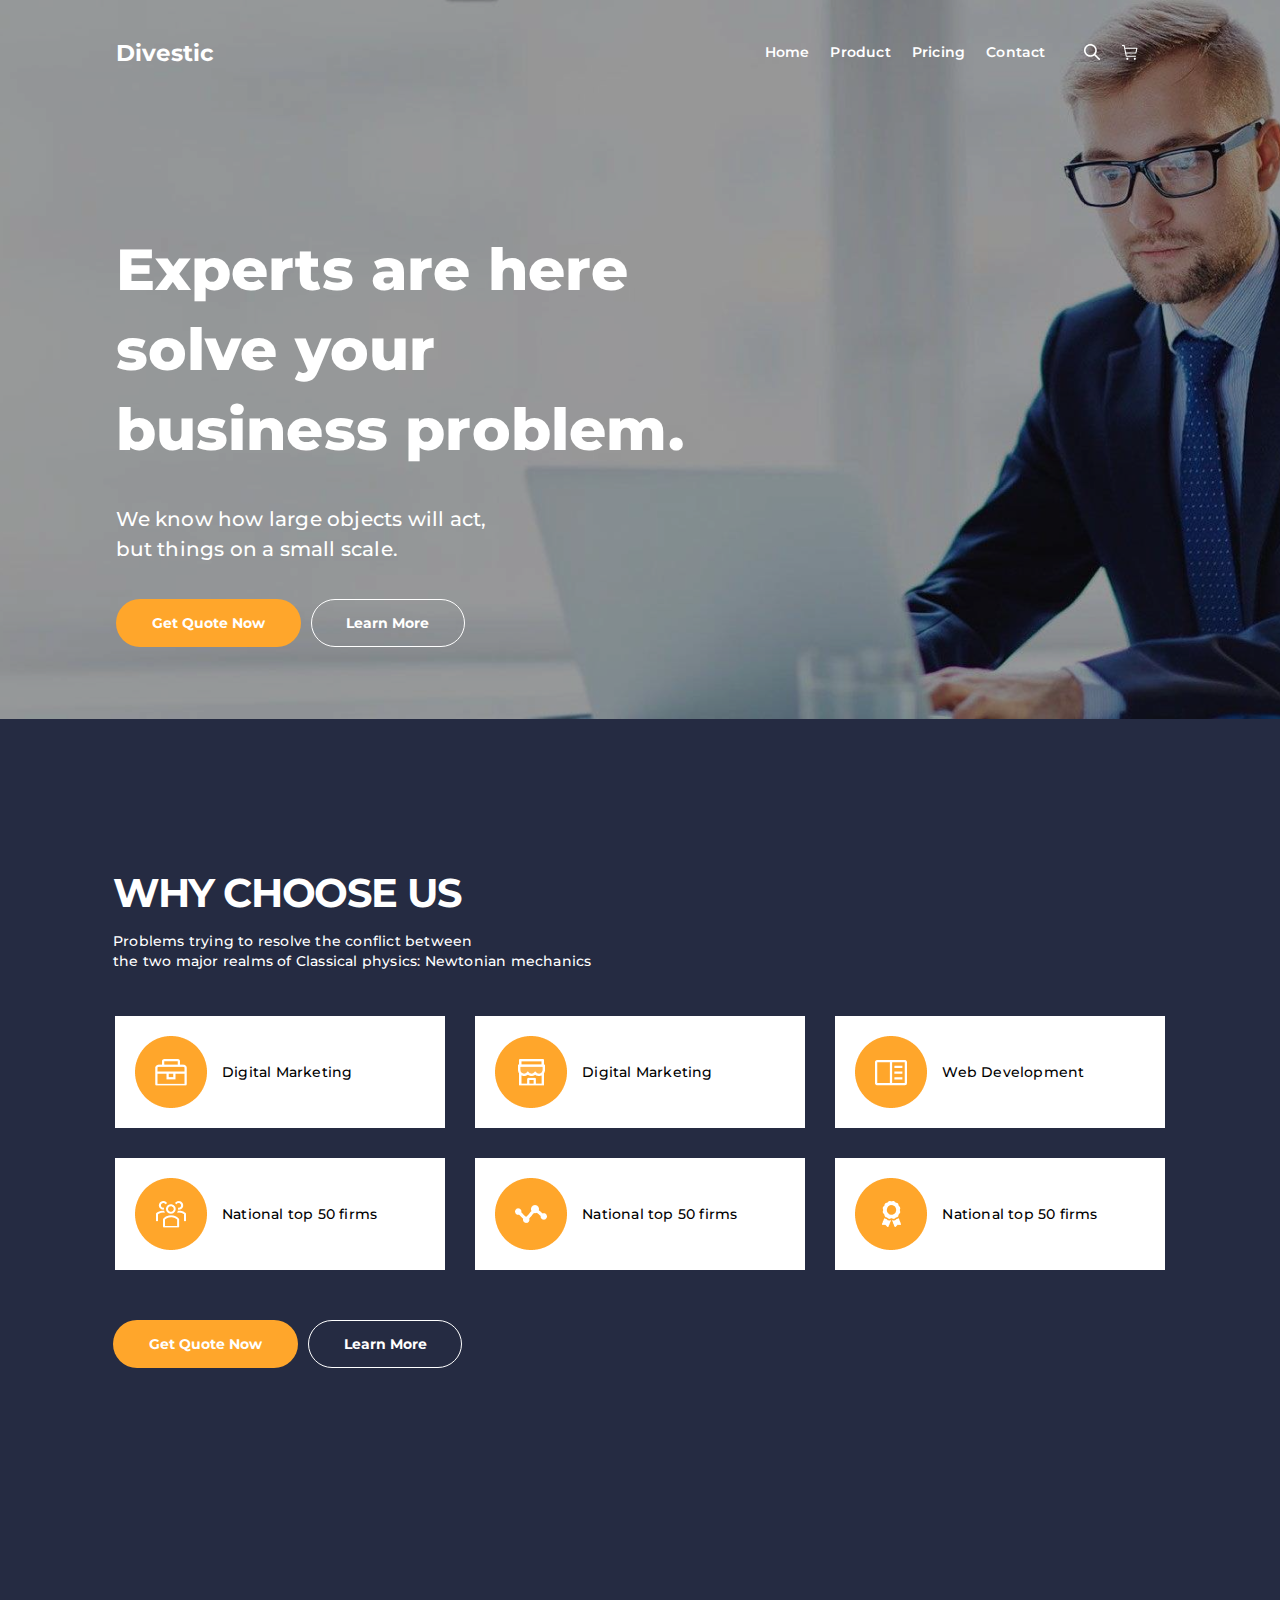
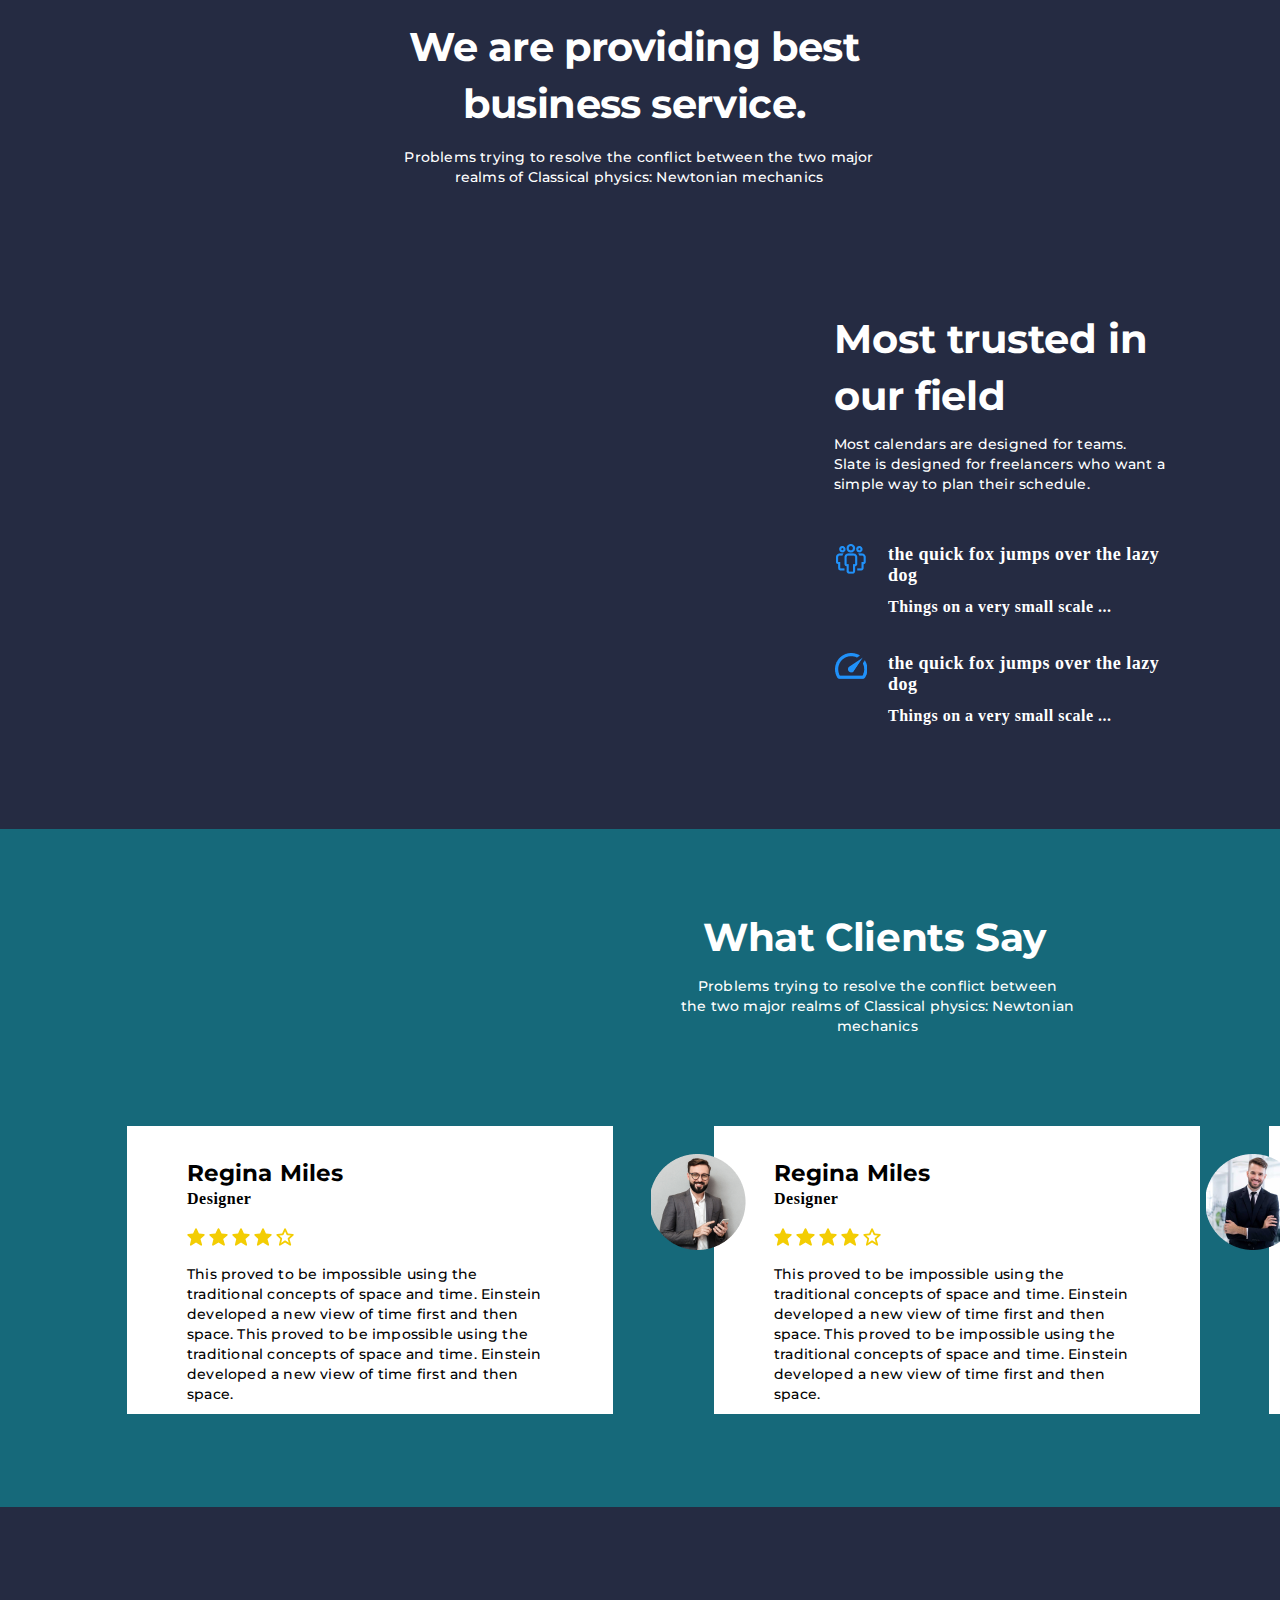
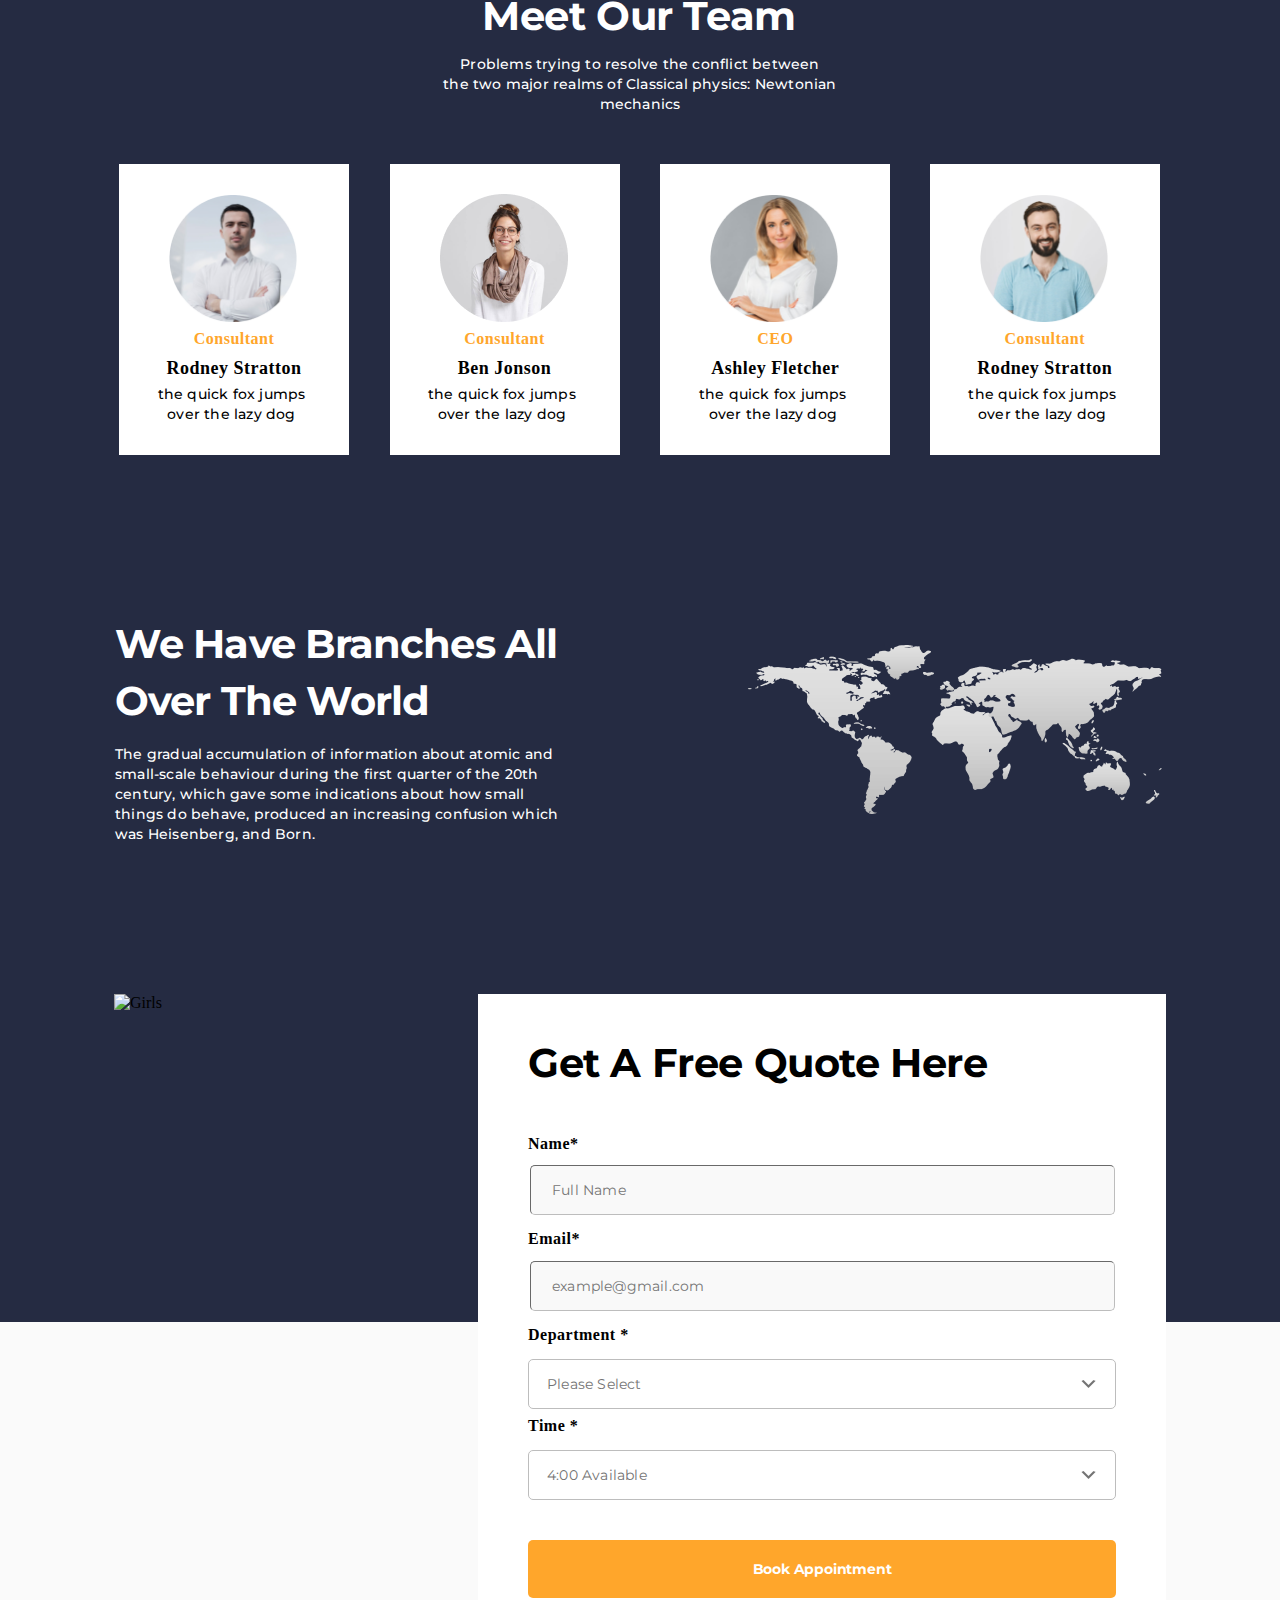
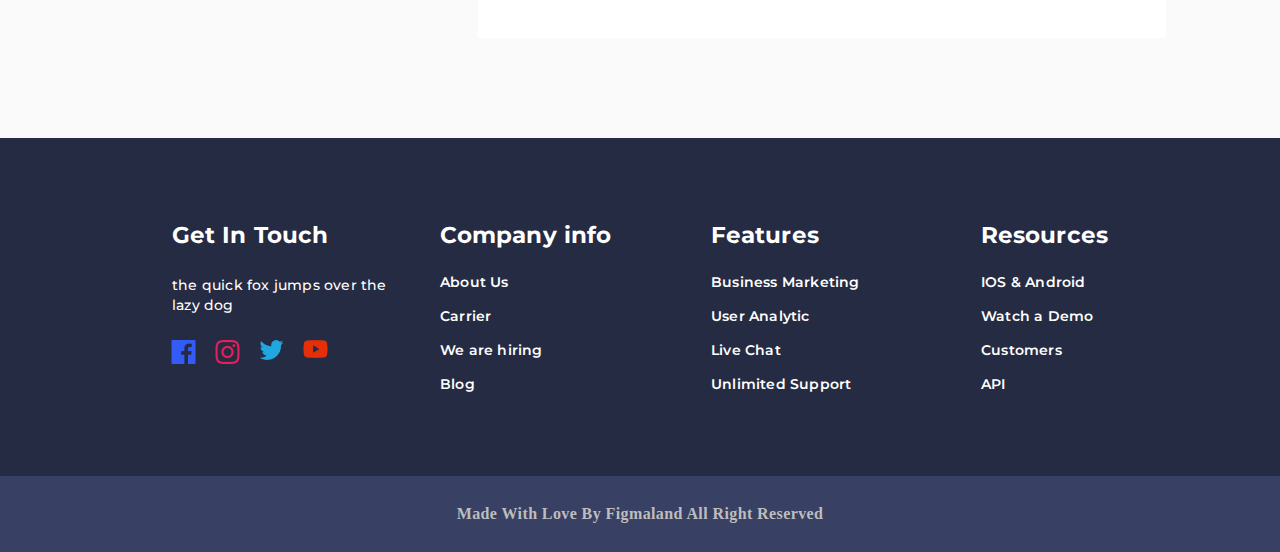
==== commit 9fcdf237: "a little bit more adaptation" ====
--- a/index1.html
+++ b/index1.html
@@ -124,9 +124,9 @@
                 <div class="h2 third-page__h2">
                     <h2 class="desctop">We are providing best
                         business service.</h2>
-                        <h2 class="mobile">We take care 
-                            customers our 
-                            all expert here.</h2>
+                    <h2 class="mobile">We take care
+                        customers our
+                        all expert here.</h2>
                 </div>
                 <div class="text third-page__text">
                     <p>Problems trying to resolve the conflict between the two major realms
@@ -215,6 +215,7 @@
                     </div>
                     <div class="second-card fourth-page__second-card">
                         <img class="man second-card__man" src="pictures1/glasses.png" alt="Man">
+                        <span class="man_mobile"></span>
                         <h3>Regina Miles</h3>
                         <h6>Designer</h6>
                         <div class="stars fourth-page__stars">
@@ -265,7 +266,8 @@
 
                 <div class="cards fifth-page__cards">
                     <div class="first-card fifth-page__first-card">
-                        <img class="first-card fifth-page__first-card" src="pictures1/1consul.png" alt="Consultant">
+                        <span class="desctope first-card__img_desctope"></span>
+                        <span class="mobile first-card__img_mobile"></span>
                         <h6>Consultant</h6>
                         <h5>Rodney Stratton</h5>
                         <p>the quick fox jumps
@@ -273,7 +275,8 @@
                     </div>
 
                     <div class="second-card fifth-page__second-card">
-                        <img class="second-card fifth-page__second-card" src="pictures1/2consul.png" alt="Consultant">
+                        <span class="desctope second-card__img_desctope"></span>
+                        <span class="mobile second-card__img_mobile"></span>
                         <h6>Consultant</h6>
                         <h5>Ben Jonson</h5>
                         <p>the quick fox jumps
@@ -281,7 +284,9 @@
                     </div>
 
                     <div class="third-card fifth-page__third-card">
-                        <img class="third-card fifth-page__third-card" src="pictures1/ceo.png" alt="Ceo">
+                        <span class="desctope third-card__img_desctope"></span>
+                        <span class="mobile third-card__img_mobile"></span>
+
                         <h6>CEO</h6>
                         <h5>Ashley Fletcher</h5>
                         <p>the quick fox jumps
@@ -289,7 +294,9 @@
                     </div>
 
                     <div class="fourth-card fifth-page__fourth-card">
-                        <img class="fourth-team fifth-page__fourth-card" src="pictures1/3consul.png" alt="Consultant">
+                        <span class="desctope fourth-card__img_desctope"></span>
+                        <span class="mobile fourth-card__img_mobile"></span>
+
                         <h6>Consultant</h6>
                         <h5>Rodney Stratton</h5>
                         <p>the quick fox jumps
@@ -325,7 +332,7 @@
         <div class="container">
             <div class="grid__seven-page">
                 <div class="quote-form seven-page__quote-form">
-                    <img src="pictures1/girls.png" alt="Girls">
+                    <img src="pictures1/girls3.svg" alt="Girls">
 
                     <form action="" method="">
                         <h2>Get A Free Quote Here</h2>
--- a/1styles1.css
+++ b/1styles1.css
@@ -209,7 +209,6 @@
 }
 div.second-page > .container {
   height: 799px;
-
 }
 .grid__second-page {
   display: grid;
@@ -272,7 +271,6 @@
 }
 div.third-page > .container {
   height: 911px;
-  
 }
 .grid__third-page {
   display: grid;
@@ -381,7 +379,7 @@
   width: 100%;
 }
 .grid__fourth-page,
-.grid__fifth-page {
+.-page {
   height: 100%;
   display: grid;
   grid-template-rows: max-content max-content max-content;
@@ -455,6 +453,16 @@
   background-repeat: no-repeat;
   background-position: center;
 }
+.man_mobile {
+  position: absolute;
+  background-image: url("pictures1/second mobile.png");
+  width: 96px;
+  height: 96px;
+  display: none;
+  background-size: 100%;
+  background-repeat: no-repeat;
+  background-position: center;
+}
 div.fourth-page__cards h3,
 h6,
 p {
@@ -488,8 +496,10 @@
 }
 
 div.grid__fifth-page > h2 {
-  margin-top: 80px;
-  letter-spacing: 0.1px;
+  padding-top: 80px;
+  letter-spacing: -0.4px;
+  width: 316px;
+  margin: 0 auto;
 }
 
 div.grid__fifth-page > p {
@@ -518,20 +528,99 @@
   box-sizing: border-box;
 }
 div.fifth-page__cards h6 {
-  margin-top: -8px;
   color: #ffa62b;
+  margin: -9px auto 0;
 }
 div.fifth-page__cards h5 {
-  margin-top: -7px;
+  margin: -7px auto 0;
   color: #000000;
 }
 div.fifth-page__cards p {
   width: 149px;
   margin-top: -11px;
   margin-left: 38px;
-}
-div.fifth-page__cards > div > img {
-  margin: 30px auto 0px;
+  text-align: center;
+}
+
+.first-card__img_desctope {
+  margin: 30px 50px 0px;
+  background-image: url("pictures1/1consul.png");
+  width: 128px;
+  height: 128px;
+  display: ;
+  background-size: 100%;
+  background-repeat: no-repeat;
+  background-position: center;
+}
+.second-card__img_desctope {
+  margin: 30px 50px 0px;
+  background-image: url("pictures1/2consul.png");
+  width: 128px;
+  height: 128px;
+  display: ;
+  background-size: 100%;
+  background-repeat: no-repeat;
+  background-position: center;
+}
+.third-card__img_desctope {
+  margin: 30px 50px 0px;
+  background-image: url("pictures1/ceo.png");
+  width: 128px;
+  height: 128px;
+  display: ;
+  background-size: 100%;
+  background-repeat: no-repeat;
+  background-position: center;
+}
+.fourth-card__img_desctope {
+  margin: 30px 50px 0px;
+  background-image: url("pictures1/3consul.png");
+  width: 128px;
+  height: 128px;
+  display: ;
+  background-size: 100%;
+  background-repeat: no-repeat;
+  background-position: center;
+}
+.first-card__img_mobile {
+ 
+  background-image: url("pictures1/cons-mobile.png");
+  width: 128px;
+  height: 128px;
+  display: none;
+  background-size: 100%;
+  background-repeat: no-repeat;
+  background-position: center;
+}
+.second-card__img_mobile {
+
+  background-image: url("pictures1/man.png");
+  width: 128px;
+  height: 128px;
+  display: none;
+  background-size: 100%;
+  background-repeat: no-repeat;
+  background-position: center;
+}
+.third-card__img_mobile {
+
+  background-image: url("pictures1/man.png");
+  width: 128px;
+  height: 128px;
+  display: none;
+  background-size: 100%;
+  background-repeat: no-repeat;
+  background-position: center;
+}
+.fourth-card__img_mobile {
+  
+  background-image: url("pictures1/cons4-mobile.png");
+  width: 128px;
+  height: 128px;
+  display: none;
+  background-size: 100%;
+  background-repeat: no-repeat;
+  background-position: center;
 }
 div.fifth-page__cards > div.first-card {
   margin-left: 6px;
@@ -594,6 +683,13 @@
   display: grid;
   grid-template-columns: max-content max-content;
   grid-template-rows: max-content;
+}
+
+.seven-page__quote-form img {
+  width: 364px;
+  height: 644px;
+
+  object-fit: cover;
 }
 form {
   padding: 40px 50px;
--- a/media.css
+++ b/media.css
@@ -15,6 +15,22 @@
     letter-spacing: 1.2px;
     padding-top: 3px;
   }
+  h6 {
+    font-family: "Montserrat", sans-serif;
+    font-style: normal;
+    font-weight: 600;
+    font-size: 14px;
+    line-height: 24px;
+    letter-spacing: 0.2px;
+  }
+  h5 {
+    font-family: "Montserrat", sans-serif;
+    font-style: normal;
+    font-weight: 700;
+    font-size: 15px;
+    line-height: 24px;
+    letter-spacing: 0.1px;
+  }
   .nav-toggle {
     display: block;
   }
@@ -85,25 +101,6 @@
   h4 {
     word-wrap: break-word;
   }
-  .grid__fourth-page {
-    grid-template-columns: 1fr;
-  }
-  div.fourth-page__cards {
-    grid-template-columns: 1fr;
-    padding-top: 0px;
-
-    grid-row-gap: 20px;
-  }
-  div.fourth-page__cards > div {
-    width: 325px;
-    height: 408px;
-  }
-  div.fourth-page__cards > div.first-card {
-    margin-left: 20px;
-  }
-  div.fourth-page__cards > div.second-card {
-    margin-left: 20px;
-  }
 
   .second-page__blocks {
     grid-template-columns: 328px;
@@ -144,11 +141,14 @@
   }
   .grid__third-page {
     grid-template-columns: 1fr;
+    grid-template-rows: 1fr;
     grid-template-areas:
       "h2"
       "text"
       "video"
       "other";
+    max-height: 1493px;
+    margin: 0 auto;
   }
   .plyr {
     margin-left: 3px;
@@ -162,16 +162,100 @@
   .third-page__h2 h2.desctop {
     display: none;
   }
-  .third-page__h2 h2.mobile {
+  .third-page__h2 {
     width: 308px;
+  }
+  .third-page__h2 h2 {
+    margin: 0;
   }
   div.third-page__text > p {
     width: 225px;
     margin: 0;
-    padding-left: 71px;
   }
   div.third-page__text {
-    padding: 0 auto;
-  }
+    margin: 0 auto;
+    width: auto;
+  }
+  .fourth-page {
+    height: 1767px;
+  }
+  .fourth-page .container {
+    height: auto;
+  }
+  .grid__fourth-page {
+    grid-template-columns: 1fr;
+  }
+  div.fourth-page__h2 {
+    width: 227px;
+    margin: 0 auto 0;
+  }
+  div.fourth-page__text > p {
+    width: 262px;
+    text-align: center;
+  }
+  div.fourth-page__cards {
+    grid-template-columns: 1fr;
+    padding-top: 0px;
+
+    grid-row-gap: 20px;
+  }
+  div.fourth-page__cards > div {
+    width: 325px;
+    height: 408px;
+  }
+  div.fourth-page__cards > div.first-card,
+  div.fourth-page__cards > div.second-card,
+  div.fourth-page__cards > div.third-card {
+    margin-left: 58.5px;
+  }
+  .man_mobile {
+    display: inline-block;
+    left: -20px;
+    top: -10px;
+  }
+  .fifth-page {
+    height: 1627px;
+  }
+  .fifth-page > .container {
+    height: auto;
+  }
+  div.grid__fifth-page > h2 {
+    margin-top: 0px;
+    letter-spacing: 0.1px;
+  }
+  div.fifth-page__cards {
+    grid-template-columns: 1fr;
+
+    grid-row-gap: 30px;
+    padding-top: 0px;
+  }
+  div.fifth-page__cards > div.first-card,
+  div.fifth-page__cards > div.second-card,
+  div.fifth-page__cards > div.third-card,
+  div.fifth-page__cards > div.fourth-card {
+    margin: 0 auto;
+    width: 331px;
+    height: 291px; 
+    display: flex;
+    flex-direction: column;
+    justify-content: center;
+    align-items: center;
+
+  
+
+  .desctope {
+    display: none;
+  }
+ 
+  /*
+  8
+  *
+  8
+  8
+  8
+  */
+  .seven-page__quote-form img {
+    width: 414px;
+  height: 259px;
 }
 /* line-height*/
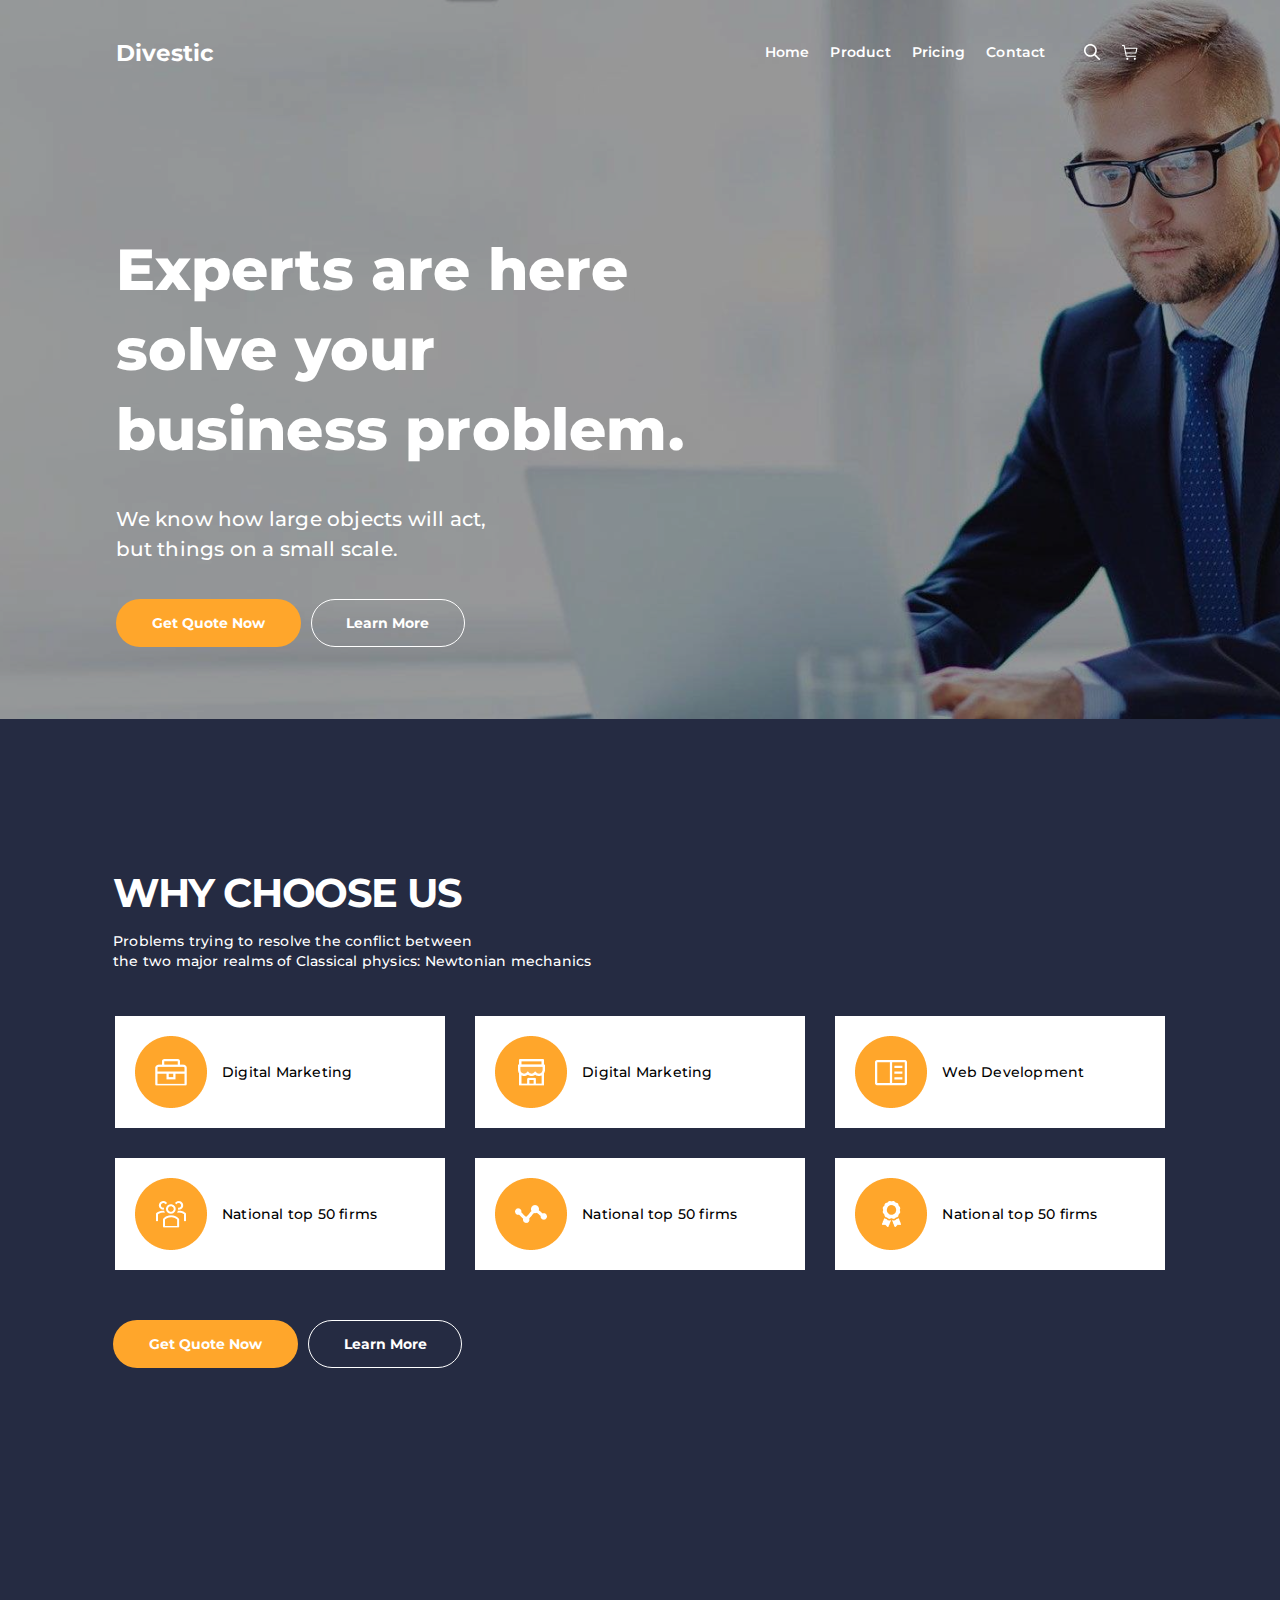
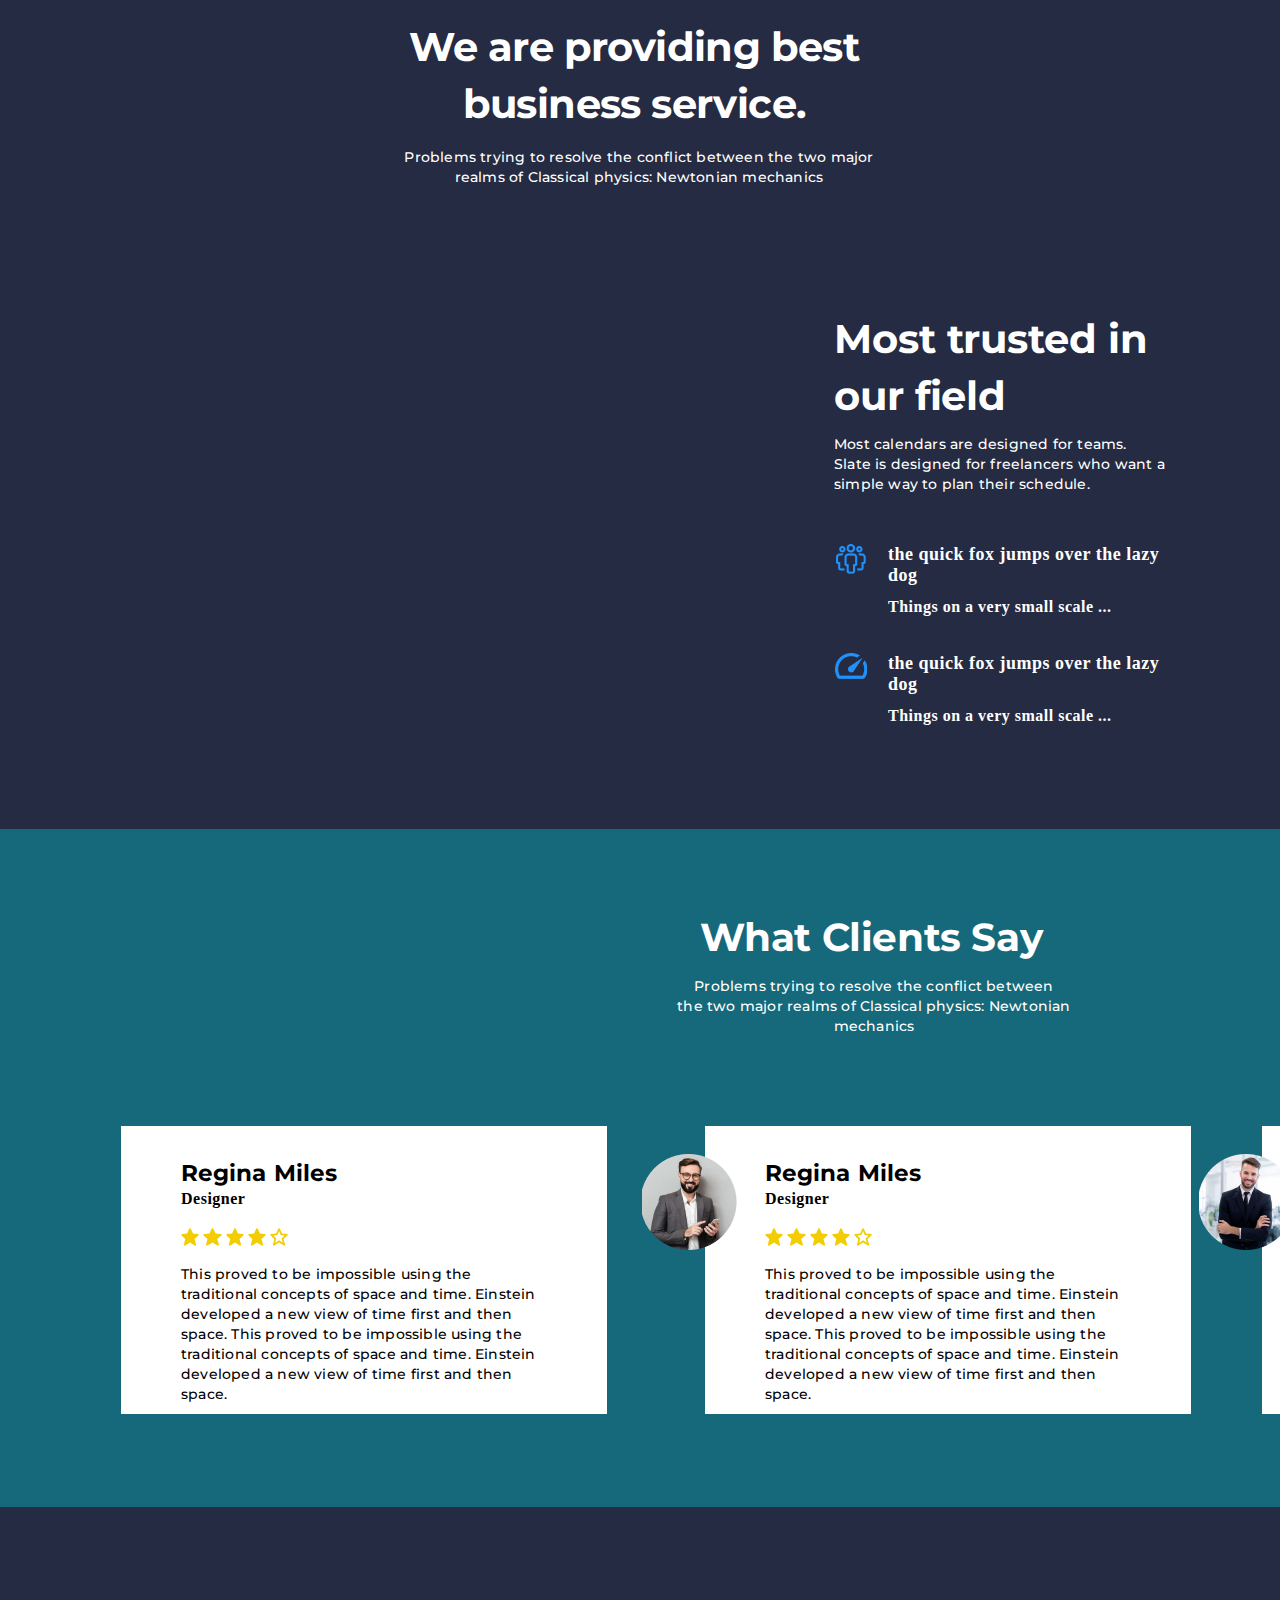
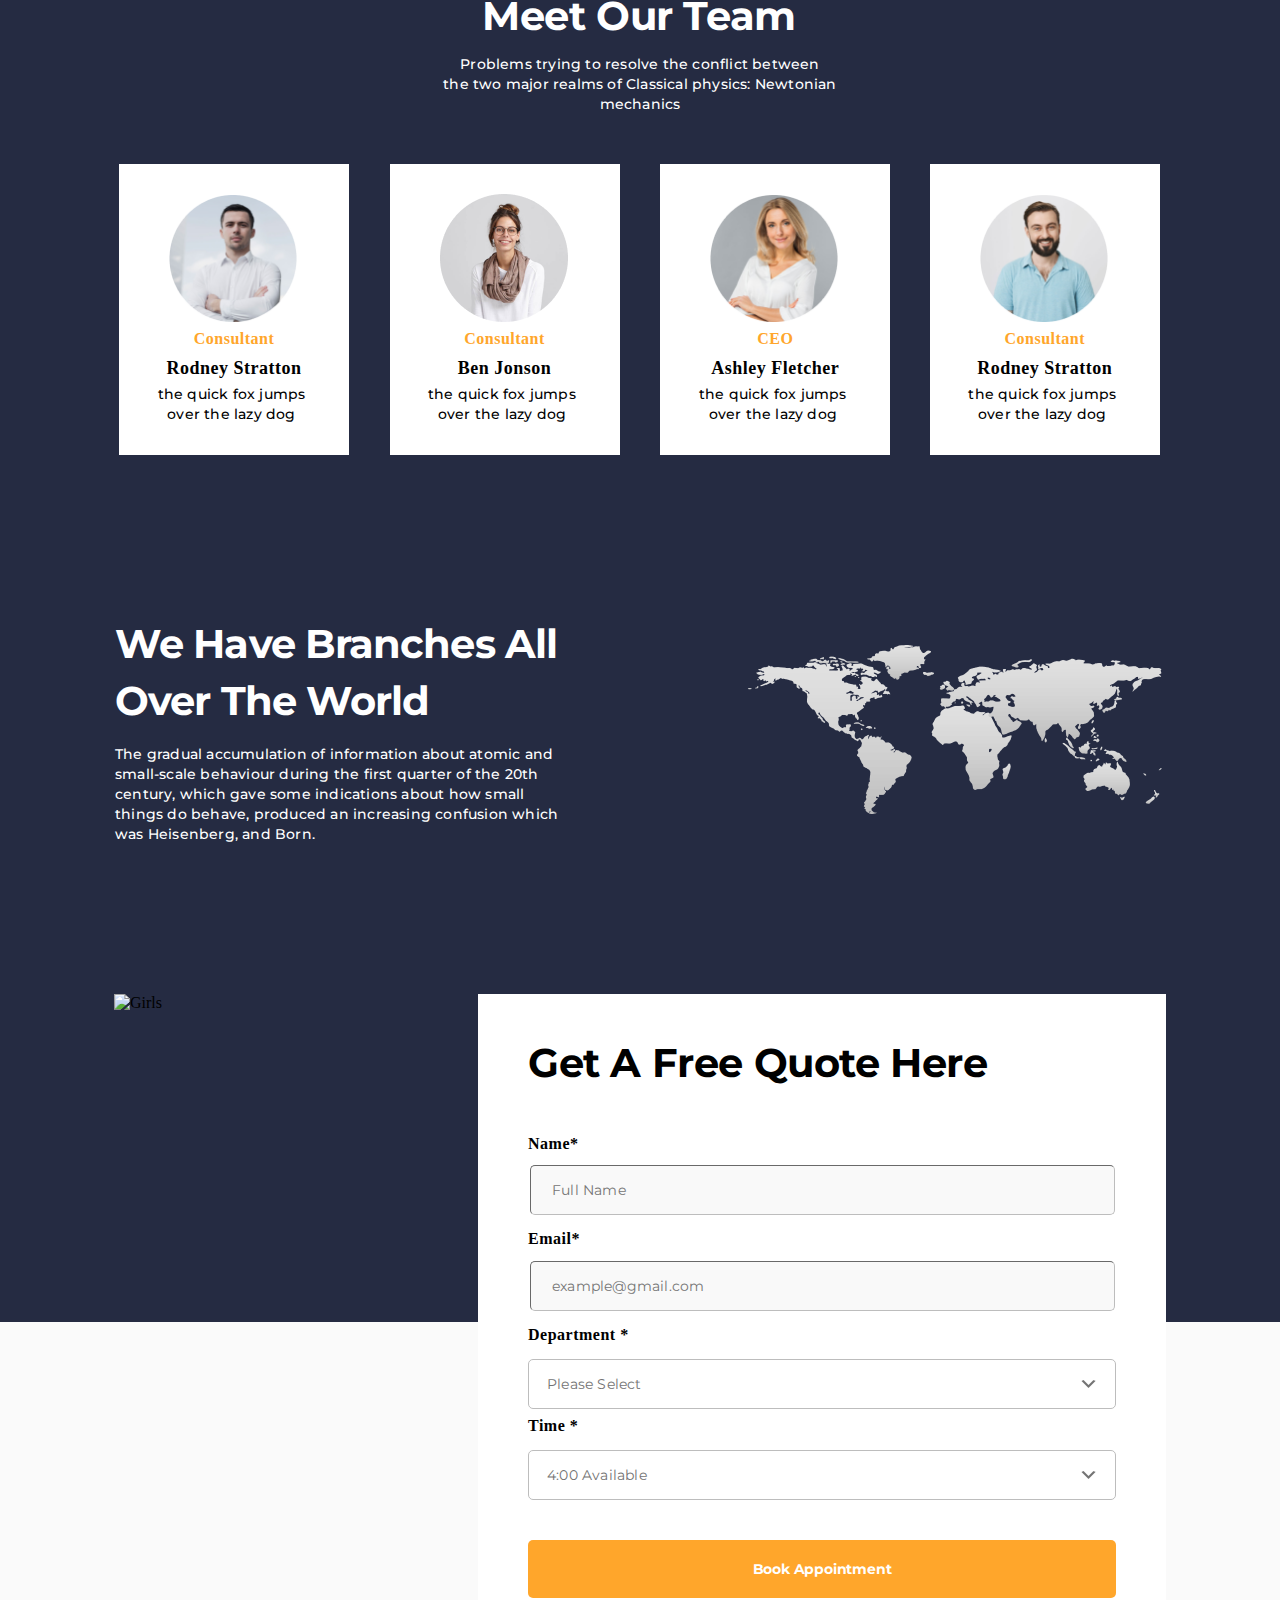
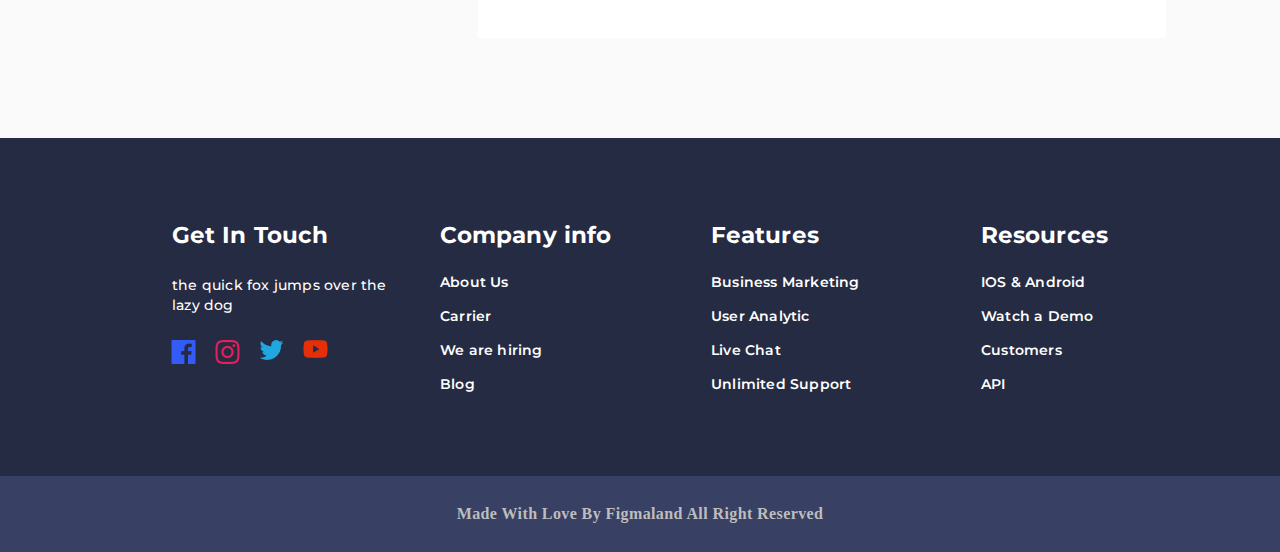
==== commit ca867df1: "close to tablet version" ====
--- a/index1.html
+++ b/index1.html
@@ -16,7 +16,7 @@
 
     <link rel="stylesheet" href="https://cdn.plyr.io/3.7.2/plyr.css" />
     <link href="media.css" rel="stylesheet">
-
+    <link href="mediaNew.css" rel="stylesheet">
 
 </head>
 
--- a/1styles1.css
+++ b/1styles1.css
@@ -60,7 +60,7 @@
 h3 {
   margin-top: 36px;
   width: 99px;
-  float: left;
+
   color: white;
   font-family: Montserrat;
   font-weight: 700;
@@ -424,13 +424,13 @@
   position: relative;
 }
 div.fourth-page__cards > div.first-card {
-  margin-left: 127px;
+  margin-left: 121px;
 }
 div.fourth-page__cards > div.second-card {
-  margin-left: 101px;
+  margin-left: 98px;
 }
 div.fourth-page__cards > div.third-card {
-  margin-left: 69px;
+  margin-left: 71px;
 }
 
 .icon-star {
@@ -583,7 +583,6 @@
   background-position: center;
 }
 .first-card__img_mobile {
- 
   background-image: url("pictures1/cons-mobile.png");
   width: 128px;
   height: 128px;
@@ -593,7 +592,6 @@
   background-position: center;
 }
 .second-card__img_mobile {
-
   background-image: url("pictures1/man.png");
   width: 128px;
   height: 128px;
@@ -603,7 +601,6 @@
   background-position: center;
 }
 .third-card__img_mobile {
-
   background-image: url("pictures1/man.png");
   width: 128px;
   height: 128px;
@@ -613,7 +610,6 @@
   background-position: center;
 }
 .fourth-card__img_mobile {
-  
   background-image: url("pictures1/cons4-mobile.png");
   width: 128px;
   height: 128px;
@@ -636,7 +632,6 @@
 }
 .six-page > .container {
   height: 807px;
-  width: 1054px;
 }
 .grid__six-page {
   padding-top: 44px;
@@ -709,7 +704,6 @@
 }
 
 form > input[type="text"],
-input[type="email"],
 select {
   box-sizing: border-box;
   width: 585px;
@@ -726,8 +720,7 @@
   font-weight: 400;
   margin-left: 2px;
 }
-form > input[type="text"],
-input[type="email"] {
+form > input[type="text"] {
   padding-left: 21px;
 }
 
--- a/media.css
+++ b/media.css
@@ -235,27 +235,84 @@
   div.fifth-page__cards > div.fourth-card {
     margin: 0 auto;
     width: 331px;
-    height: 291px; 
+    height: 291px;
     display: flex;
     flex-direction: column;
     justify-content: center;
     align-items: center;
-
-  
+    /*does not work correctly*/
+  }
 
   .desctope {
     display: none;
   }
- 
-  /*
-  8
-  *
-  8
-  8
-  8
-  */
+  .six-page {
+    height: 880px;
+  }
+  .grid__six-page {
+    grid-template-columns: 1fr;
+    grid-template-areas: "h2" "text" "img";
+  }
+
+  .six-page > .container {
+    height: auto;
+  }
+  .grid__six-page > img {
+    width: 313px;
+    height: 129px;
+    padding-top: 44px;
+    padding-left: 13px;
+  }
+  .grid__six-page > h2 {
+    width: 316px;
+  }
+  .grid__six-page > p {
+    width: 305px;
+  }
+  .seven-page {
+    height: 960px;
+  }
+
   .seven-page__quote-form img {
     width: 414px;
-  height: 259px;
+    height: 259px;
+  }
+  .quote-form {
+    grid-template-columns: 1fr;
+    top: 0px;
+  }
+  form {
+    width: 414px;
+    height: 701px;
+  }
+
+  form > input[type="text"],
+  form select {
+    width: 311px;
+  }
+  form > input[type="submit"] {
+    width: 314px;
+  }
+  .eight-page {
+    height: 1005px;
+  }
+  footer > .container {
+    height: 907px;
+    width: 344px;
+  }
+  .grid__footer {
+    grid-template-columns: 1fr;
+    width: auto;
+    /*align-items: center;*/
+    padding-left: 52px;
+  }
+  .authors {
+    height: 98px;
+  }
+  .authors > h6 {
+    width: 212px;
+    margin: auto auto;
+    letter-spacing: -0.2px;
+  }
 }
 /* line-height*/
--- a/mediaNew.css
+++ b/mediaNew.css
@@ -0,0 +1,171 @@
+@media (min-width: 426px) and (max-width: 800px) {
+  * {
+    max-width: 730px;
+  }
+  .container {
+    width: 630px;
+  }
+  h1 {
+    font-size: 48px;
+    width: 410px;
+    margin: 70px 0 0;
+
+    line-height: 57px;
+    letter-spacing: 1.2px;
+    padding-top: 17px;
+  }
+  h6 {
+    font-family: "Montserrat", sans-serif;
+    font-style: normal;
+    font-weight: 600;
+    font-size: 14px;
+    line-height: 24px;
+    letter-spacing: 0.2px;
+  }
+  h5 {
+    font-family: "Montserrat", sans-serif;
+    font-style: normal;
+    font-weight: 700;
+    font-size: 15px;
+    line-height: 24px;
+    letter-spacing: 0.1px;
+  }
+
+  .first-page {
+    background-position: -78vw;
+  }
+  header {
+    grid-template-columns: 10fr 8fr 2fr;
+    padding-top: 22px;
+  }
+  .iteams li {
+    padding-right: 16px;
+  }
+  .lupa {
+    padding-left: 15px;
+    padding-top: 40px;
+  }
+  .cart {
+    padding-left: 2px;
+    padding-top: 40px;
+  }
+  .icon-lupa {
+    width: 20px;
+    height: 20px;
+  }
+  .icon-cart {
+    width: 20px;
+    height: 20.4px;
+  }
+
+  .first-page h4 {
+    width: 337px;
+    font-size: 18px;
+  }
+
+  .second-page__blocks {
+    grid-template-columns: 304px 304px;
+    margin: 0 auto;
+    margin-top: 23px;
+  }
+
+  .second-page__h2 {
+    letter-spacing: -0.8px;
+    text-align: center;
+
+    margin-top: 97px;
+  }
+
+  div.second-page__text {
+    margin: 0 auto;
+    text-align: center;
+    width: 500px;
+    letter-spacing: -0.3px;
+  }
+
+  .second-page__buttons {
+    margin: 40px auto 0;
+  }
+.third-page {
+    height: 1200px;
+}
+  .grid__third-page {
+    grid-template-columns: 1fr;
+    grid-template-rows: 1fr;
+    grid-template-areas:
+      "h2"
+      "text"
+      "video"
+      "other";
+  
+    margin: 0 auto;
+  }
+  div.third-page__text > p {
+      margin-bottom: 23px;
+  }
+  .video {
+      margin: 20px auto 0;
+  }
+  div.other__h2  {
+      margin-left: 56px; }
+
+  div.other__text > p {
+	color: #ffffff;
+	margin: 0px auto;
+	width: 467px;
+}
+div.other__text {
+    margin-bottom: 30px;
+}
+  div.other__elem1, div.other__elem2 {
+	
+	display: grid;
+width: 366px;
+	margin: 0 auto;
+}
+
+ div.other__elem2 h6 {
+    margin-top: 10px;
+ font-weight: 500;
+}
+div.other__elem1 h6 {
+    margin-top: 10px;
+    font-weight: 500;
+}
+div.other__elem2 {
+    margin-top: 42px;
+   
+}
+.fourth-page {
+    height: 1207px;
+}
+.grid__fourth-page {
+    grid-template-columns: 1fr;
+  }
+  div.fourth-page__cards {
+    grid-template-columns: 1fr;
+    padding-top: 40px;
+
+    grid-row-gap: 44px;
+  }
+  div.fourth-page__cards > div {
+	
+	width: 584px;
+	height: 271px;
+	 padding: 30px 60px; 
+   
+}
+div.fourth-page__cards > div.first-card,
+  div.fourth-page__cards > div.second-card,
+  div.fourth-page__cards > div.third-card {
+    margin-left: 0px;  margin: 0 auto;
+  }
+  .man_mobile {
+    display: inline-block;
+    left: -49px;
+    top: -295px;
+  }
+  div.fourth-page__cards img {
+      left: -47px;
+      top: 20px;
+  }